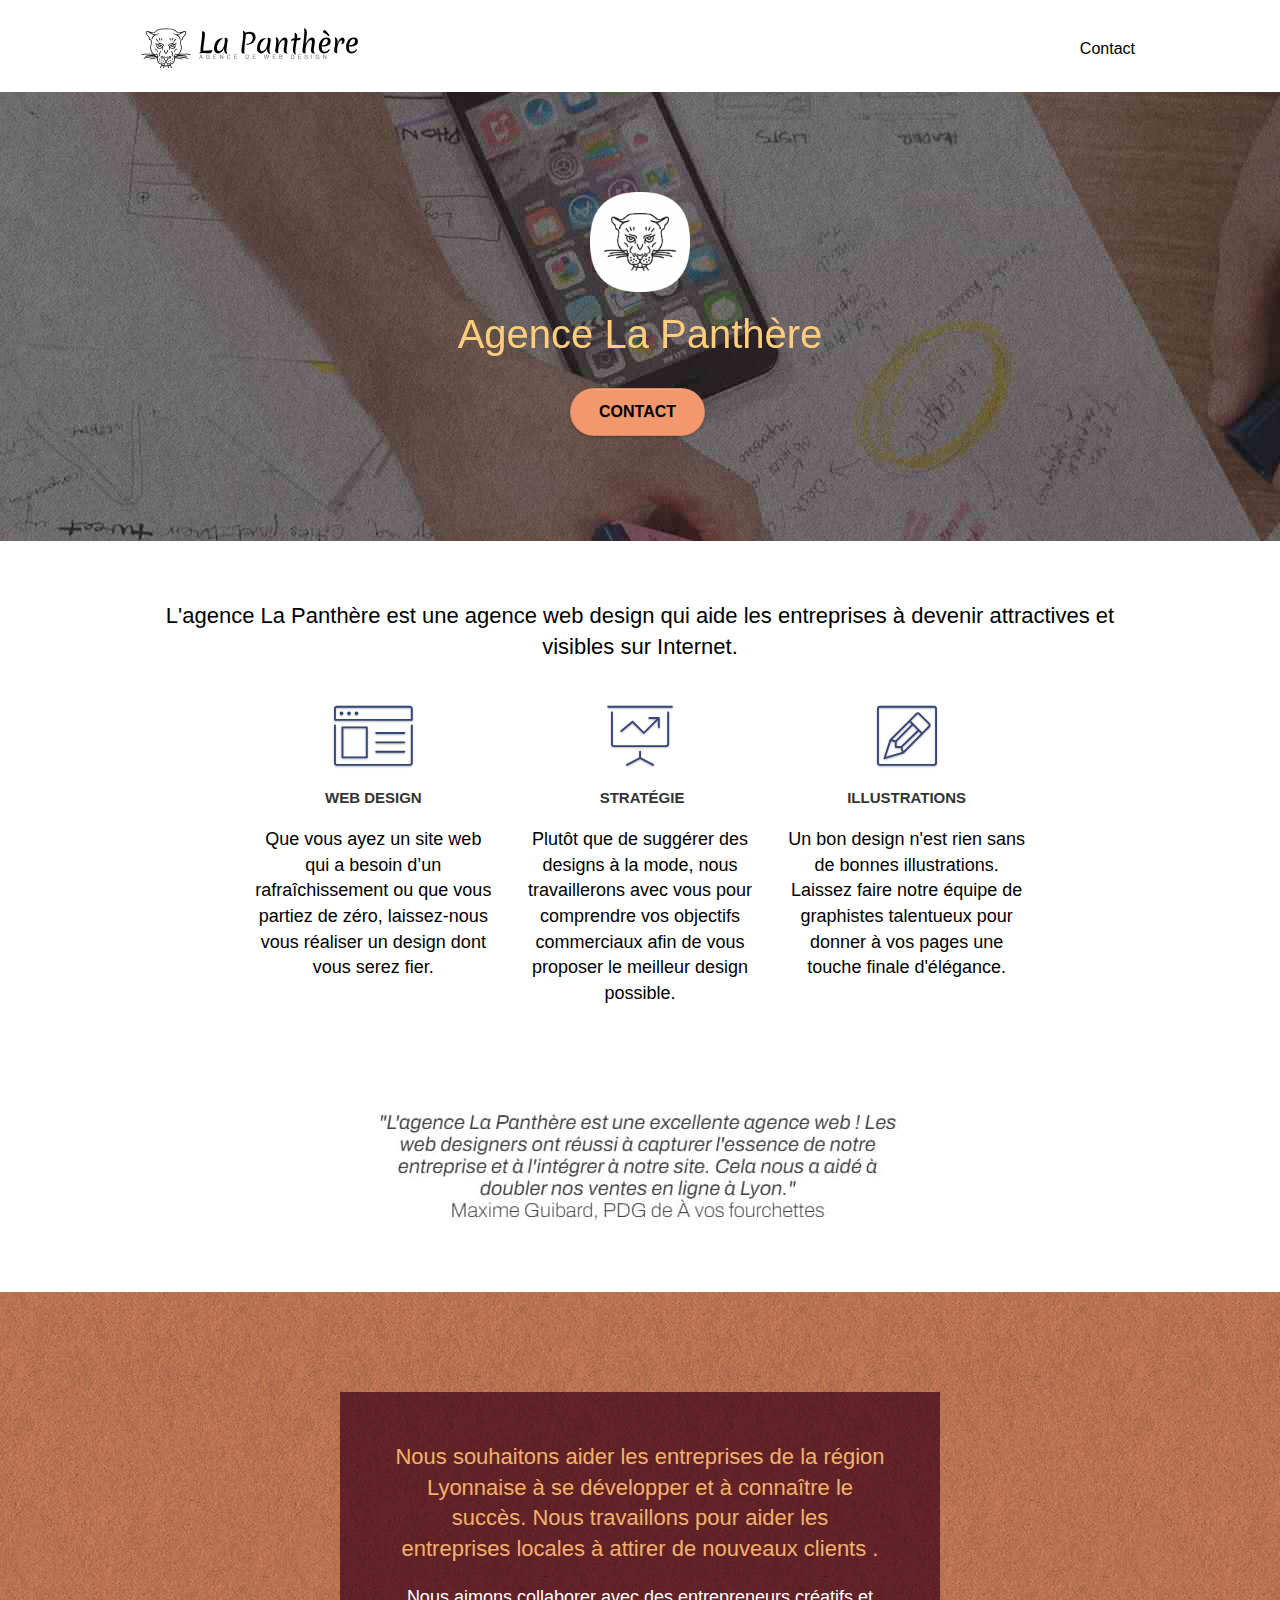
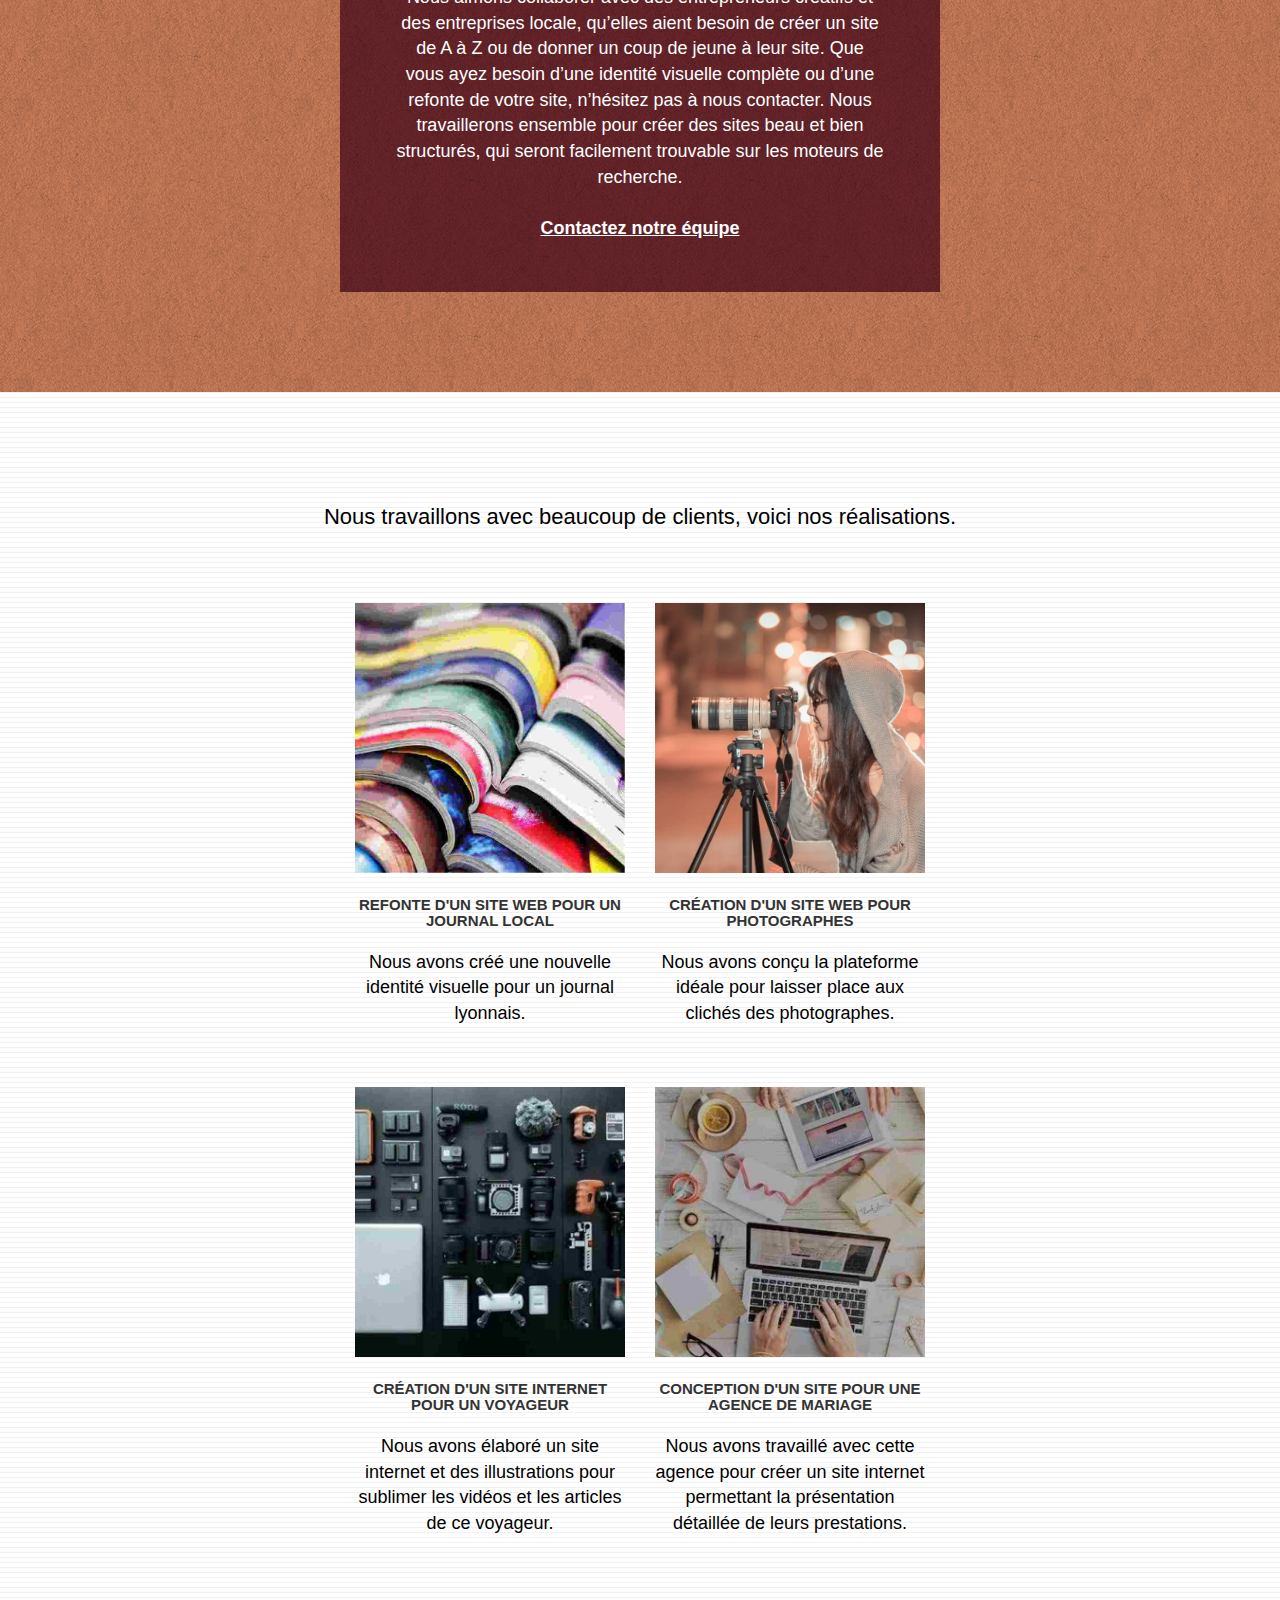
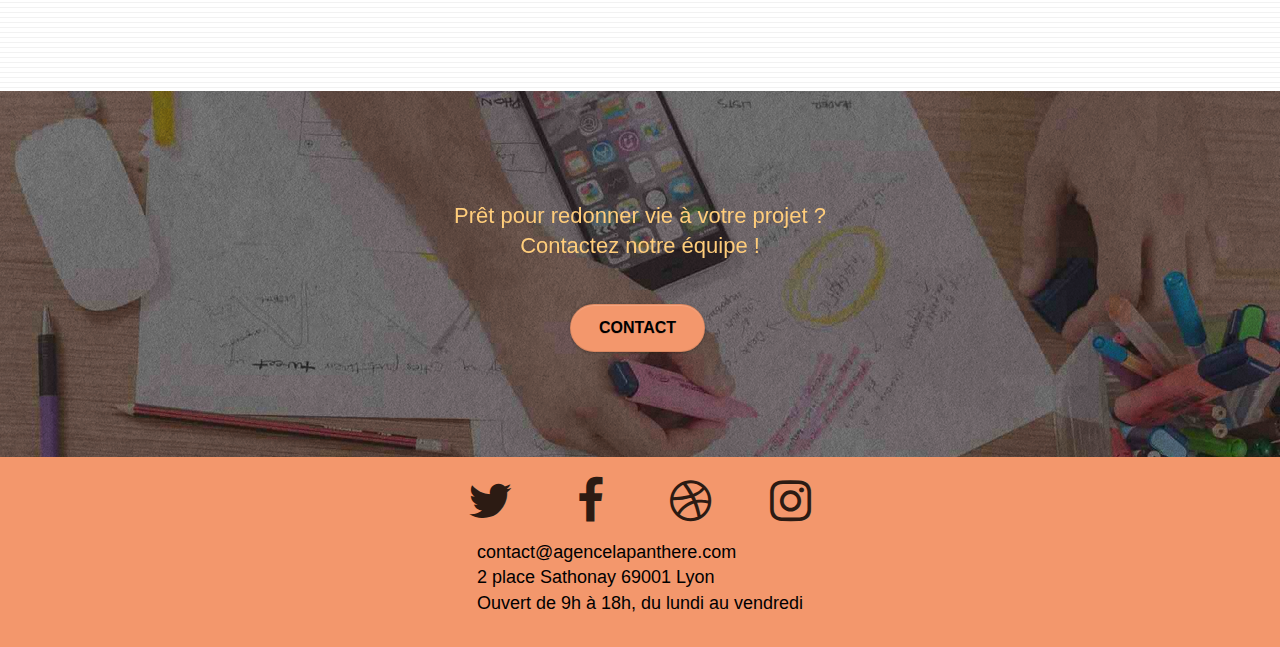
==== index.html @ e45bb253 "suite" ====
<!doctype html>
<html lang="fr">
<head>
    <meta charset="utf-8">
    <meta name="keywords" content="seo, google, site web, site internet, agence design lyon, agence design">
    <meta name="description" content="Inspirez votre site web avec un design exceptionnel et impactant. Sublimez votre site web avec des professionnels passionnés de webdesign, tel est notre ambition.">
    <meta name="viewport" content="width=device-width, initial-scale=1.0, viewport-fit=cover">
	<meta name="robots" content="INDEX, FOLLOW">
	<link rel="canonical" href="https://openfernand.github.io/AStarting-website_ameliore/" />
    <link rel="shortcut icon" type="image/png" href="favicon.jpg">
	<link rel="stylesheet" type="text/css" href="./css/bootstrap.min.css">
	<link rel="stylesheet" type="text/css" href="style.min.css">
	<link rel="stylesheet" type="text/css" href="./css/font-awesome.min.css">
	<link rel="stylesheet" type="text/css" href="./css/et-line.min.css">
	<script defer src="./js/jquery-2.1.0.min.js"></script>
	<script defer src="./js/bootstrap.min.js"></script>
	<script defer src="./js/blocs.min.js"></script>
	<script defer src="./js/jquery.touchSwipe.min.js"></script>
	<script defer src="./js/gmaps.min.js"></script>
    <title>Agence web design La Panthère</title>

<!-- Analytics -->
<!-- Google tag (gtag.js) -->
<!-- 
<script async src="https://www.googletagmanager.com/gtag/js?id=G-1KNB3CPVBM"></script>
<script>
  window.dataLayer = window.dataLayer || [];
  function gtag(){dataLayer.push(arguments);}
  gtag('js', new Date());

  gtag('config', 'G-1KNB3CPVBM');
</script>
-->
<!-- Analytics END -->
    
</head>
<body>
<!-- Principal conteneur -->
<div class="page-container">
    
<!-- bloc-0 -->
<div class="bloc bgc-white l-bloc " id="bloc-0">
	<div class="container bloc-sm">
		<nav class="navbar row">
			<div class="navbar-header">
				<!--
				<div class="keywords" style="color:#cccccc;font-size:1px;">Agence web à paris, stratégie web, web design, illustrations, design de site web, site web, web, internet, site internet, site
				</div>
				-->
				<a class="navbar-brand" href="index.html">
					<img src="img/agence-la-panthere-monochrome.svg" alt="paris web design logo agence web meilleure agence" width="217" height="40">
				</a>
				<!--
				<div class="keywords" style="color:#cccccc;font-size:1px;">Agence web à paris, stratégie web, web design, illustrations, design de site web, site web, web, internet, site internet, site					
				</div>
				-->
				<button id="nav-toggle" type="button" class="ui-navbar-toggle navbar-toggle" data-toggle="collapse" data-target=".navbar-1">
					<span class="sr-only">Toggle navigation</span><span class="icon-bar"></span><span class="icon-bar"></span><span class="icon-bar"></span>
				</button>
			</div>
			<div class="collapse navbar-collapse navbar-1 special-dropdown-nav">
				<ul class="site-navigation nav navbar-nav">
					<!--
					<li>
						<a href="index.html">Accueil</a>
					</li> 
					-->
					<li>
						<a href="contact.html">Contact</a>
					</li>
				</ul>
			</div>
		</nav>
	</div>
</div>
<!-- bloc-0 END -->

<!-- bloc-1-presentation -->
<div class="bloc bgc-dark-slate-blue bg-banniere d-bloc bg-t-edge bloc-bg-texture texture-paper b-parallax" id="bloc-1-hero">
	<div class="container bloc-lg">
		<div class="row tight-width-whitespace">
			<div class="col-sm-12">
				<img src="img/logo-panthere.png" class="center-block image-resize-mode" width="100" height="100" alt="Agence La Panthère, agence web paris, création logo paris">
		
				<h1 class="text-center hero-bloc-text tc-white ">
					Agence La Panthère
				</h1>
		
				<div class="text-center">
					<a href="contact.html" class="btn btn-lg btn-clean btn-rd cta-hero btn-atomic-tangerine" id="cta-hero">Contact</a>
				</div>
			</div>
		</div>
	</div>
</div>
<!-- bloc-1-presentation END -->

<!-- bloc-2-services -->
<div class="bloc bgc-white l-bloc" id="bloc-2-services">
	<div class="container bloc-md">
		<div class="row">
			<!-- améliorer le referencement -->
			<div class="col-sm-12 text-center">
				<!--
				<img alt="agence web, agence web paris, web design paris, stratégie web" src="img/title.png">
				-->
			<h2 class="mg-md text-center"> L'agence La Panthère est une agence web design qui aide les entreprises à devenir attractives et visibles sur Internet.					
			</h2>
			</div>
		</div>
		<div class="row voffset-lg med-width-whitespace">
			<div class="col-sm-4">
				<div class="text-center">
					<span class="et-icon-browser sm-shadow icon-dark-slate-blue icons icon-lg"></span>
				</div>
				<h3 class="mg-md text-center">
					Web design
				</h3>
				<p class="text-center ">
					Que vous ayez un site web qui a besoin d&rsquo;un rafraîchissement ou que vous partiez de zéro, laissez-nous vous réaliser un design dont vous serez fier.
				</p>
			</div>
			<div class="col-sm-4">
				<div class="text-center">
					<span class="et-icon-presentation sm-shadow icon-dark-slate-blue icons icon-lg"></span>
				</div>
				<h3 class="mg-md text-center">
					&nbsp;Stratégie
				</h3>
				<p class="text-center ">
					Plutôt que de suggérer des designs à la mode, nous travaillerons avec vous pour comprendre vos objectifs commerciaux afin de vous proposer le meilleur design possible.<br>
				</p>
			</div>
			<div class="col-sm-4">
				<div class="text-center">
					<span class="et-icon-edit sm-shadow icon-dark-slate-blue icons icon-lg"></span>
				</div>
				<h3 class="mg-md text-center">
					Illustrations
				</h3>
				<p class="text-center ">
					Un bon design n'est rien sans de bonnes illustrations. Laissez faire notre équipe de graphistes talentueux pour donner à vos pages une touche finale d'élégance.
				</p>
			</div>
		</div>
		<div class="row voffset-lg voffset">
			<div class="col-xs-12 col-md-8 col-md-offset-2 text-center">
				<img width="567" height="145" src="img/citation.jpg" alt="agence web, agence web paris, web design paris, stratégie web">
			</div>
		</div>
	</div>
</div>
<!-- bloc-2-services END -->

<!-- bloc-3-what-i-do -->
<div class="bloc tc-white bgc-atomic-tangerine bg-presentation d-bloc bloc-bg-texture texture-paper b-parallax" id="bloc-3-what-i-do">
	<div class="container bloc-lg">
		<div class="row tight-width-whitespace black-background">
			<div class="col-sm-12">
				<h2 class="mg-md text-center tc-white">
					Nous souhaitons aider les entreprises de la région Lyonnaise à se développer et à connaître le succès. Nous travaillons pour aider les entreprises locales à attirer de nouveaux clients .<br>
				</h2>
				<p class="text-center white">
					Nous aimons collaborer avec des entrepreneurs créatifs et des entreprises locale, qu’elles aient besoin de créer un site de A à Z ou de donner un coup de jeune à leur site. Que vous ayez besoin d’une identité visuelle complète ou d’une refonte de votre site, n’hésitez pas à nous contacter. Nous travaillerons ensemble pour créer des sites beau et bien structurés, qui seront facilement trouvable sur les moteurs de recherche. <br><br><a class="ltc-white bold-link" href="contact.html">Contactez notre équipe</a><br>
				</p>
			</div>
		</div>
	</div>
</div>
<!-- bloc-3-what-i-do END -->

<!-- bloc-4-portfolio -->
<div class="bloc bgc-white bg-lines-h2-bg bg-repeat l-bloc" id="bloc-4-portfolio">
	<div class="container bloc-lg">
		<div class="row">
			<div class="col-sm-12 text-center">
				<!--
				<img alt="agence web, agence web paris, web design paris, stratégie web" src="img/title2.png">
				-->			
				<h2 class="mg-md text-center">Nous travaillons avec beaucoup de clients, voici nos réalisations.					
				</h2>			
			</div>
		</div>
		<div class="row tight-width-whitespace portfolio-row">
			<div class="col-sm-6">
				<a href="#" data-lightbox="img/journal_local.jpg" data-gallery-id="gallery-1" data-caption="Refonte d'un site web pour un journal local" data-frame="snapshot-lb">
					<img src="img/journal_local.jpg" width="1003" height="1003" alt="paris web design logo agence web meilleure agence et refonte site web journal" class="img-responsive portfolio-thumb">
				</a>
				<h3 class="mg-md text-center">
					Refonte d'un site web pour un journal local
				</h3>
				<p class="text-center">
					Nous avons créé une nouvelle identité visuelle pour un journal lyonnais.
				</p>
			</div>
			<div class="col-sm-6">
				<a href="#" data-lightbox="img/photographe.jpg" data-gallery-id="gallery-1" data-caption="Création d'un site web pour photographes" data-frame="snapshot-lb">
					<img src="img/photographe.jpg" width="1003" height="1003" class="img-responsive portfolio-thumb" alt="paris web design logo agence web meilleure agence, Création d'un site web pour photographes">
				</a>
				<h3 class="mg-md text-center">
					Création d'un site web pour photographes
				</h3>
				<p class="text-center">
					Nous avons conçu la plateforme idéale pour laisser place aux clichés des photographes.
				</p>
			</div>
		</div>
		<div class="row tight-width-whitespace portfolio-row">
			<div class="col-sm-6">
				<a href="#" data-lightbox="img/voyageur.jpg" data-gallery-id="gallery-1" data-caption="Création d'un site internet pour un voyageur" data-frame="snapshot-lb">
					<img src="img/voyageur.jpg"  width="570" height="570" class="img-responsive portfolio-thumb" alt="paris web design logo agence web meilleure agence, Création d'un site web pour voyageur">
				</a>
				<h3 class="mg-md text-center">
					Création d'un site internet pour un voyageur
				</h3>
				<p class="text-center">
					Nous avons élaboré un site internet et des illustrations pour sublimer les vidéos et les articles de ce voyageur.
				</p>
			</div>
			<div class="col-sm-6">
				<a href="#" data-lightbox="img/agence_mariage.jpg" data-gallery-id="gallery-1" data-caption="Conception d'un site pour une agence de mariage" data-frame="snapshot-lb">
					<img src="img/agence_mariage.jpg" width="570" height="570" class="img-responsive portfolio-thumb" alt="paris web design logo agence web meilleure agence, Création d'un site web pour agence de mariage">
				</a>
				<h3 class="mg-md text-center">
					Conception d'un site pour une agence de mariage
				</h3>
				<p class="text-center">
					Nous avons travaillé avec cette agence pour créer un site internet permettant la présentation détaillée de leurs prestations.
				</p>
			</div>
		</div>
	</div>
</div>
<!-- bloc-4-portfolio END -->

<!-- bloc-5-cta -->
<div class="bloc bgc-dark-slate-blue bg-banniere d-bloc bloc-bg-texture texture-paper" id="bloc-5-cta">
	<div class="container bloc-lg">
		<div class="row">
			<h2 class="mg-md text-center tc-white">
				Prêt pour redonner vie à votre projet ?<br>Contactez notre équipe !
			</h2>
			<div class="col-sm-12 text-center">
				<a href="contact.html" class="btn btn-atomic-tangerine btn-clean btn-rd btn-lg cta-hero">Contact</a>
			</div>
		</div>
	</div>
</div>
<!-- bloc-5-cta END -->

<!-- ScrollToTop Button -->
<!-- <a class="bloc-button btn btn-d scrollToTop" onclick="scrollToTarget('1')"><span class="fa fa-chevron-up"></span></a>-->	
<!-- ScrollToTop Button END-->

<!-- Footer - bloc-8 -->
<div class="bloc bgc-atomic-tangerine d-bloc" id="bloc-8">
	<div class="container bloc-sm">
		<div class="row">
			<div class="col-sm-12">
				<!--
				<p class="text-center white">
					Agence La Panthère - Agence web basée à Lyon.<br>
				</p>
				-->
				<div class="row row-no-gutters social">
					<div class="col-sm-3">
						<div class="text-center">
							<a target="_blank" class="social" href="http://www.twitter.com/" aria-label="twitter"><span class="fa fa-twitter icon-md"></span></a>
						</div>
					</div>
					<div class="col-sm-3">
						<div class="text-center">
							<a target="_blank" class="social" href="http://www.facebook.com/" aria-label="facebook"><span class="fa fa-facebook icon-md"></span></a>
						</div>
					</div>
					<div class="col-sm-3">
						<div class="text-center">
							<a target="_blank" class="social" href="http://www.dribble.com/" aria-label="dribble"><span class="fa fa-dribbble icon-md"></span></a>
						</div>
					</div>
					<div class="col-sm-3">
						<div class="text-center">
							<a target="_blank" class="social" href="http://www.instagram.com/" aria-label="instagram"><span class="fa fa-instagram icon-md"></span></a>
						</div>
					</div>
					<!--
					<div style="color:#F3976C;">Agence web à paris, stratégie web, web design, illustrations, design de site web, site web, web, internet, site internet, site
					</div>
					-->
				</div> 
				<div class="col-sm-13"> <!-- Ajouter l' Adresse dans le Footer-->
					<p>
						contact@agencelapanthere.com<br>2 place Sathonay 69001 Lyon<br>Ouvert de 9h à 18h, du lundi au vendredi<br>
					</p>
				</div>
				<!-- suppression des liens externes -->
				<!-- 
				<div class="row">
					<div class="col-sm-4">
						Meilleurs sites
						<ul>
							<li><a href="https://www.lafabriquedunet.fr/blog/meilleures-agences-web-france/">10 meilleures agences webdesign</a></li>
							<li><a href="https://www.presse-citron.net/hebergeur/faq/outils-seo/">10 meilleurs outils SEO</a></li>
						</ul>		
					</div>
					<div class="col-sm-4">
						Annuaires
						<ul>
							<li><a href="https://digitiz.fr/annuaire/">Annuaire agences webmarketing</a></li>
							<li><a href="https://gloria-project.eu/meilleurs-annuaires-seo/">Annuaires SEO </a></li>
						</ul>
					</div>
					<div class="col-sm-4">
						Referencement
						<ul>
							<li><a href="https://www.maliboo-referencement.fr">Booster votre référencement</a></li>
							<li><a href="https://www.rocketlinks.com/fr/">Les Backlink</a></li>
						</ul>
					</div>
				</div>
				-->
			</div>
		</div>
	</div>
</div>
<!-- Footer - bloc-8 END -->

</div>
<!-- Principal conteneur END -->
    
</body>
</html>
---- style.min.css ----
body{margin:0;padding:0;background:#FFF;overflow-x:hidden;-webkit-font-smoothing:antialiased;-moz-osx-font-smoothing:grayscale}a,button{transition:all .3s ease-in-out;outline:none!important}a:hover{text-decoration:none;cursor:pointer}#page-loading-blocs-notifaction{position:fixed;top:0;bottom:0;width:100%;z-index:100000;background:#FFF url(img/pageload-spinner.gif) no-repeat center center}.bloc{width:100%;clear:both;background:50% 50% no-repeat;padding:0 50px;-webkit-background-size:cover;-moz-background-size:cover;-o-background-size:cover;background-size:cover;position:relative}.bloc .container{padding-left:0;padding-right:0}.bloc-lg{padding:100px 50px}.bloc-md{padding:50px}.bloc-sm{padding:20px 50px}.bg-center,.bg-l-edge,.bg-r-edge,.bg-t-edge,.bg-b-edge,.bg-tl-edge,.bg-bl-edge,.bg-tr-edge,.bg-br-edge,.bg-repeat{-webkit-background-size:auto!important;-moz-background-size:auto!important;-o-background-size:auto!important;background-size:auto!important}.bg-repeat{background:repeat}.bg-t-edge{background:top no-repeat}.bloc-bg-texture::before{content:"";background-size:2px 2px;position:absolute;top:0;bottom:0;left:0;right:0}.texture-paper::before{background:url(img/texture-paper.webp);background-size:280px 280px}.b-parallax{background-attachment:fixed}.d-bloc{color:#000;font-weight:700}.d-bloc button:hover{color:rgba(255,255,255,.9)}.d-bloc .icon-round,.d-bloc .icon-square,.d-bloc .icon-rounded,.d-bloc .icon-semi-rounded-a,.d-bloc .icon-semi-rounded-b{border-color:rgba(255,255,255,.9)}.d-bloc .divider-h span{border-color:rgba(255,255,255,.2)}.d-bloc .a-btn,.d-bloc .navbar a,.d-bloc .navbar-brand,.d-bloc a .icon-sm,.d-bloc a .icon-md,.d-bloc a .icon-lg,.d-bloc a .icon-xl,.d-bloc h1 a,.d-bloc h2 a,.d-bloc h3 a,.d-bloc h4 a,.d-bloc h5 a,.d-bloc h6 a,.d-bloc p a{color:rgba(44,27,19)}.d-bloc .a-btn:hover,.d-bloc .navbar a:hover,.d-bloc .navbar-brand:hover,.d-bloc a:hover .icon-sm,.d-bloc a:hover .icon-md,.d-bloc a:hover .icon-lg,.d-bloc a:hover .icon-xl,.d-bloc h1 a:hover,.d-bloc h2 a:hover,.d-bloc h3 a:hover,.d-bloc h4 a:hover,.d-bloc h5 a:hover,.d-bloc h6 a:hover,.d-bloc p a:hover{color:rgba(255,255,255,1)}.d-bloc .navbar-toggle .icon-bar{background:rgba(255,255,255,1)}.d-bloc .btn-wire,.d-bloc .btn-wire:hover{color:rgba(255,255,255,1);border-color:rgba(255,255,255,1)}.d-bloc .panel{color:rgba(0,0,0,.5)}.d-bloc .panel button:hover{color:rgba(0,0,0,.7)}.d-bloc .panel icon{border-color:rgba(0,0,0,.7)}.d-bloc .panel .divider-h span{border-color:rgba(0,0,0,.1)}.d-bloc .panel .a-btn{color:rgba(0,0,0,.6)}.d-bloc .panel .a-btn:hover{color:rgba(0,0,0,1)}.d-bloc .panel .btn-wire,.d-bloc .panel .btn-wire:hover{color:rgba(0,0,0,.7);border-color:rgba(0,0,0,.3)}.d-bloc .panel,.l-bloc{color:rgba(0,0,0,.5)}.d-bloc .panel button:hover,.l-bloc button:hover{color:rgba(0,0,0,.7)}.l-bloc .icon-round,.l-bloc .icon-square,.l-bloc .icon-rounded,.l-bloc .icon-semi-rounded-a,.l-bloc .icon-semi-rounded-b{border-color:rgba(0,0,0,.7)}.d-bloc .panel .divider-h span,.l-bloc .divider-h span{border-color:rgba(0,0,0,.1)}.d-bloc .panel .a-btn,.l-bloc .a-btn,.l-bloc .navbar a,.l-bloc .navbar-brand,.l-bloc a .icon-sm,.l-bloc a .icon-md,.l-bloc a .icon-lg,.l-bloc a .icon-xl,.l-bloc h1 a,.l-bloc h2 a,.l-bloc h3 a,.l-bloc h4 a,.l-bloc h5 a,.l-bloc h6 a,.l-bloc p a{color:rgba(0,0,0,.6)}.d-bloc .panel .a-btn:hover,.l-bloc .a-btn:hover,.l-bloc .navbar a:hover,.l-bloc .navbar-brand:hover,.l-bloc a:hover .icon-sm,.l-bloc a:hover .icon-md,.l-bloc a:hover .icon-lg,.l-bloc a:hover .icon-xl,.l-bloc h1 a:hover,.l-bloc h2 a:hover,.l-bloc h3 a:hover,.l-bloc h4 a:hover,.l-bloc h5 a:hover,.l-bloc h6 a:hover,.l-bloc p a:hover{color:rgba(0,0,0,1)}.l-bloc .navbar-toggle .icon-bar{color:rgba(0,0,0,.6)}.d-bloc .panel .btn-wire,.d-bloc .panel .btn-wire:hover,.l-bloc .btn-wire,.l-bloc .btn-wire:hover{color:rgba(0,0,0,.7);border-color:rgba(0,0,0,.3)}.voffset{margin-top:30px}.voffset-lg{margin-top:80px}.row-no-gutters{margin-right:0;margin-left:0}.row.row-no-gutters>[class^="col-"],.row.row-no-gutters>[class*=" col-"]{padding-right:0;padding-left:0}#bloc-1-hero h1{font-size:40px;color:#FFF;filter:brightness(115%)!important}.navbar{margin-bottom:0;z-index:1}.navbar-brand{height:auto;padding:3px 15px;font-size:25px;font-weight:400;font-weight:600;line-height:44px}.navbar-brand img{max-height:200px;margin:0 5px 0 0;display:inline}.navbar-brand img[src$=svg]{min-width:100px}.nav-center .navbar-brand img{margin:0}.navbar .nav{padding-top:2px;margin-right:-16px;float:right;z-index:1}.nav>li{float:left;margin-top:4px;font-size:16px}.navbar-nav .open .dropdown-menu>li>a{text-align:inherit}.nav>li a:hover,.nav>li a:focus{background:transparent}.navbar-toggle{margin:10px 10px 0 0;border:0}.navbar-toggle:hover{background:transparent!important}.navbar-toggle .icon-bar{background-color:rgba(0,0,0,.5);width:26px}.nav-invert .navbar .nav{float:left}.nav-invert .navbar-header,.nav-invert .navbar-brand{float:right;position:relative;z-index:2}.col-sm-13 p{display:flex!important;justify-content:center;margin-top:15px}@media (min-width:768px){.site-navigation{position:absolute;top:50%;right:20px;transform:translate(0,-50%);-webkit-transform:translateY(-50%)}.nav>li .dropdown-menu a,.nav>li .dropdown-menu a:hover{color:#484848}.nav-invert .site-navigation{left:0;right:0}.nav-center{text-align:center}.nav-center .navbar-header{width:100%}.nav-center .navbar-header,.nav-center .navbar-brand,.nav-center .nav>li{float:none;display:inline-block}.nav-center .site-navigation{position:relative;width:100%;right:0;margin-right:0;margin-top:20px}.nav-center.mini-nav .navbar-toggle{float:none;margin:10px auto 0}}.nav>li>.dropdown a{background:none!important;display:block;padding:14px 15px}nav .caret{margin:0 5px}.dropdown-menu .dropdown-menu{top:-8px;left:100%}.dropdown-menu .dropmenu-flow-right{top:100%;left:0;margin-left:-1px;border-top-left-radius:0;border-top-right-radius:0}.dropdown-menu .dropdown span{border:4px solid #000;border-top-color:transparent;border-right-color:transparent;border-bottom-color:transparent;margin:6px -5px 0 0!important;float:right}.mg-md{margin-top:10px;margin-bottom:20px}.mg-lg{margin-top:10px;margin-bottom:40px}.btn{margin:0 5px 5px 0}.btn.pull-right{margin:0 0 5px 5px}.btn-d,.btn-d:hover,.btn-d:focus{color:#FFF;background:rgba(0,0,0,.3)}button{outline:none!important}.btn-rd{border-radius:40px}.btn-clean{border:1px solid rgba(0,0,0,.08);border-bottom-color:rgba(0,0,0,.1);text-shadow:0 1px 0 rgba(0,0,1,.1);box-shadow:0 1px 3px rgba(0,0,1,.25),inset 0 1px 0 0 rgba(255,255,255,.15)}.icon-md{font-size:48px!important}.icon-lg{font-size:60px!important}.sm-shadow{text-shadow:0 1px 2px rgba(0,0,0,.3)}.panel-sq,.panel-sq .panel-heading,.panel-sq .panel-footer{border-radius:0}.panel-rd{border-radius:30px}.panel-rd .panel-heading{border-radius:29px 29px 0 0}.panel-rd .panel-footer{border-radius:0 0 29px 29px}.form-control{border-color:rgba(0,0,0,.1);box-shadow:none}.scrollToTop{width:40px;height:40px;position:fixed;bottom:20px;right:20px;opacity:0;z-index:500;transition:all .3s ease-in-out}.scrollToTop span{margin-top:6px}.showScrollTop{font-size:14px;opacity:1}a[data-lightbox]{position:relative;display:block;text-align:center}a[data-lightbox]:hover::before{content:"+";font-family:"HelveticaNeue-Light","Helvetica Neue Light","Helvetica Neue",Helvetica,Arial;font-size:32px;width:50px;height:50px;margin-left:-25px;border-radius:50%;background:rgba(0,0,0,.6);color:#FFF;font-weight:100;z-index:1;position:absolute;top:50%;transform:translateY(-50%);-webkit-transform:translateY(-50%)}a[data-lightbox]:hover img{opacity:.6;-webkit-animation-fill-mode:none;animation-fill-mode:none}#lightbox-modal{display:flex;align-items:center}#lightbox-modal .modal-dialog{width:90%;max-width:900px;margin:0 auto 0}#lightbox-modal .modal-dialog img{max-height:90vh;margin:0 auto}.lightbox-caption{padding:20px;color:#FFF;background:rgba(0,0,0,.5);position:absolute;left:15px;right:15px;bottom:5px}.close-lightbox{color:#FFF;font-size:30px;position:absolute;top:20px;right:20px;z-index:20;background:rgba(0,0,0,.5);border:none;line-height:30px;padding:0 9px 5px;opacity:.3}.close-lightbox:hover,.next-lightbox:hover,.prev-lightbox:hover{opacity:1;color:#FFF}.next-lightbox,.prev-lightbox{font-size:20px;color:rgba(255,255,255,.9);background:rgba(0,0,0,.5);transition:all .2s ease-in-out;position:absolute;top:45%;z-index:1;opacity:.4}.next-lightbox{padding:6px 8px 1px 13px;right:25px}.prev-lightbox{padding:6px 13px 1px 10px;left:25px}.snapshot-lb .modal-body{padding-bottom:45px}.snapshot-lb .lightbox-caption{padding:0;color:rgba(0,0,0,.5);background:none}h1,h2,h3,h4,h5,h6,p,label,.btn,a{font-family:"helvetica";font-weight:400;color:black!important}.container{max-width:1000px}.hero-bloc-text{font-size:38px}#bloc-6 h1{filter:brightness(1.2)!important}#bloc-6 p{filter:brightness(1.2)!important}.hero-bloc-text-sub{font-size:36px}.statement-bloc-text{line-height:26px;font-style:italic;font-size:20px;text-align:center;font-weight:lighter;max-width:520px;margin:auto auto auto auto}p{font-size:18px}.tight-width-whitespace{max-width:600px;margin:auto auto auto auto}.h1{font-size:20px;font-family:"Open Sans"}.cta-hero{margin-top:22px;color:#FFFFFF!important;text-transform:uppercase;padding:12px 28px 12px 28px;font-size:16px;font-weight:700}.social{max-width:400px;margin:auto auto auto auto}h2{font-size:22px;line-height:1.4em}h3{font-size:15px;text-transform:uppercase;font-weight:700;color:#333333!important}.med-width-whitespace{max-width:800px;margin:auto auto auto auto;box-shadow:0 0 0 #000}h1{color:#333333!important}h4{color:#333333!important}.icons{margin-bottom:14px;margin-top:24px}.white{color:#FFFFFF!important}.portfolio-thumb{margin-bottom:24px}.portfolio-row{margin-bottom:44px;margin-top:50px}.avatar{box-shadow:0 4px 9px rgba(0,0,0,.3)}.black-background{background-color:rgba(78,0,29,.7);padding:40px 40px 40px 40px}.bold-link{font-weight:900;text-decoration:underline!important}.bgc-white{background-color:#FFF}.bgc-dark-slate-blue{background-color:#364577}.bgc-atomic-tangerine{background-color:#F3976C}.tc-white{color:#f2b26b!important}.btn-atomic-tangerine{background:#F3976C;color:#000000!important}.btn-atomic-tangerine:hover{filter:brightness(1.3);color:#000000!important}.ltc-white{color:#FFFFFF!important}.ltc-white:hover{color:#cccccc!important}.ltc-atomic-tangerine{color:#F3976C!important}.ltc-atomic-tangerine:hover{color:#c27956!important}.icon-dark-slate-blue{color:#364577!important;border-color:#364577!important}.bg-dots-bg{background-image:url(img/dots-bg.png)}.bg-lines-h2-bg{background-image:url(img/lines-h2-bg.png)}.bg-banniere{background-image:url(img/agence-la-panthere.jpg)}.bg-presentation{background-image:url(img/image-de-presentation.jpg)}@media (max-width:1024px){.bloc{padding-left:20px;padding-right:20px}.bloc.full-width-bloc,.bloc-tile-2.full-width-bloc .container,.bloc-tile-3.full-width-bloc .container,.bloc-tile-4.full-width-bloc .container{padding-left:0;padding-right:0}}@media (max-width:992px) and (min-width:768px){.navbar .nav{max-width:80%}.nav-center.navbar .nav{max-width:100%}}@media only screen and (min-width:768px) and (max-width:1024px) and (orientation:landscape){.b-parallax{background-attachment:scroll}}@media only screen and (min-width:1024px) and (max-width:1366px) and (-webkit-min-device-pixel-ratio:1.5){.b-parallax{background-attachment:scroll}}@media (max-width:991px){.container{width:100%}.b-parallax{background-attachment:scroll}.page-container,#hero-bloc{overflow-x:hidden;position:relative}.bloc{padding-left:0;padding-right:0}.bloc-group,.bloc-group .bloc{display:block;width:100%}.bloc-fill-screen .fill-bloc-top-edge,.bloc-fill-screen .fill-bloc-bottom-edge{padding:0 20px;padding-left:0;padding-right:0}}@media (max-width:767px){.page-container{overflow-x:hidden;position:relative}h1,h2,h3,h4,h5,h6,p,#disqus_thread{padding-left:10px!important;padding-right:10px!important}.b-parallax{background-attachment:scroll}.navbar .nav{padding-top:0;border-top:1px solid rgba(0,0,0,.2);float:none!important}.navbar.row{margin-left:0;margin-right:0}.site-navigation{position:inherit;transform:none;-webkit-transform:none;-ms-transform:none}.nav>li{margin-top:0;border-bottom:1px solid rgba(0,0,0,.1);background:rgba(0,0,0,.05);text-align:left;padding-left:15px;width:100%}.nav>li:hover{background:rgba(0,0,0,.08)}.dropdown .dropdown a .caret{float:none;margin:5px 0 0 10px!important;border:4px solid #000;border-bottom-color:transparent;border-right-color:transparent;border-left-color:transparent}#hero-bloc .navbar .nav{background:rgba(0,0,0,.8)}#hero-bloc .navbar .nav a{color:rgba(255,255,255,.6)}.hero{padding:50px 0}.hero-nav{left:-1px;right:-1px}.navbar-collapse{padding:0;overflow-x:hidden;-webkit-box-shadow:none;box-shadow:none}.navbar-brand img{max-height:40px;width:auto}.nav-invert .navbar-header{float:none;width:100%}.nav-invert .navbar-toggle{float:left;margin-left:10px}.bloc{padding-left:0;padding-right:0}.bloc-xxl,.bloc-xl,.bloc-lg{padding:40px 0}.bloc-sm,.bloc-md{padding-left:0;padding-right:0}.bloc-tile-2 .container,.bloc-tile-3 .container,.bloc-tile-4 .container,.bloc-fill-screen .fill-bloc-top-edge,.bloc-fill-screen .fill-bloc-bottom-edge{padding-left:0;padding-right:0}.a-block{padding:0 10px}.btn-dwn{display:none}.voffset{margin-top:5px}.voffset-md{margin-top:20px}.voffset-lg{margin-top:30px}form{padding:5px}.close-lightbox{display:inline-block}.blocsapp-device-iphone5{background-size:216px 425px;padding-top:60px;width:216px;height:425px}.blocsapp-device-iphone5 img{width:180px;height:320px}p{font-size:14px}.col-xs-12 img{width:400px;height:102px}.social{display:flex;flex-direction:row;justify-content:space-between}}@media (max-width:400px){.bloc{padding-left:0;padding-right:0}}@media (max-width:767px){.bloc-mob-center-text{text-align:center}}#bloc-5-cta h2{filter:brightness(115%)!important}
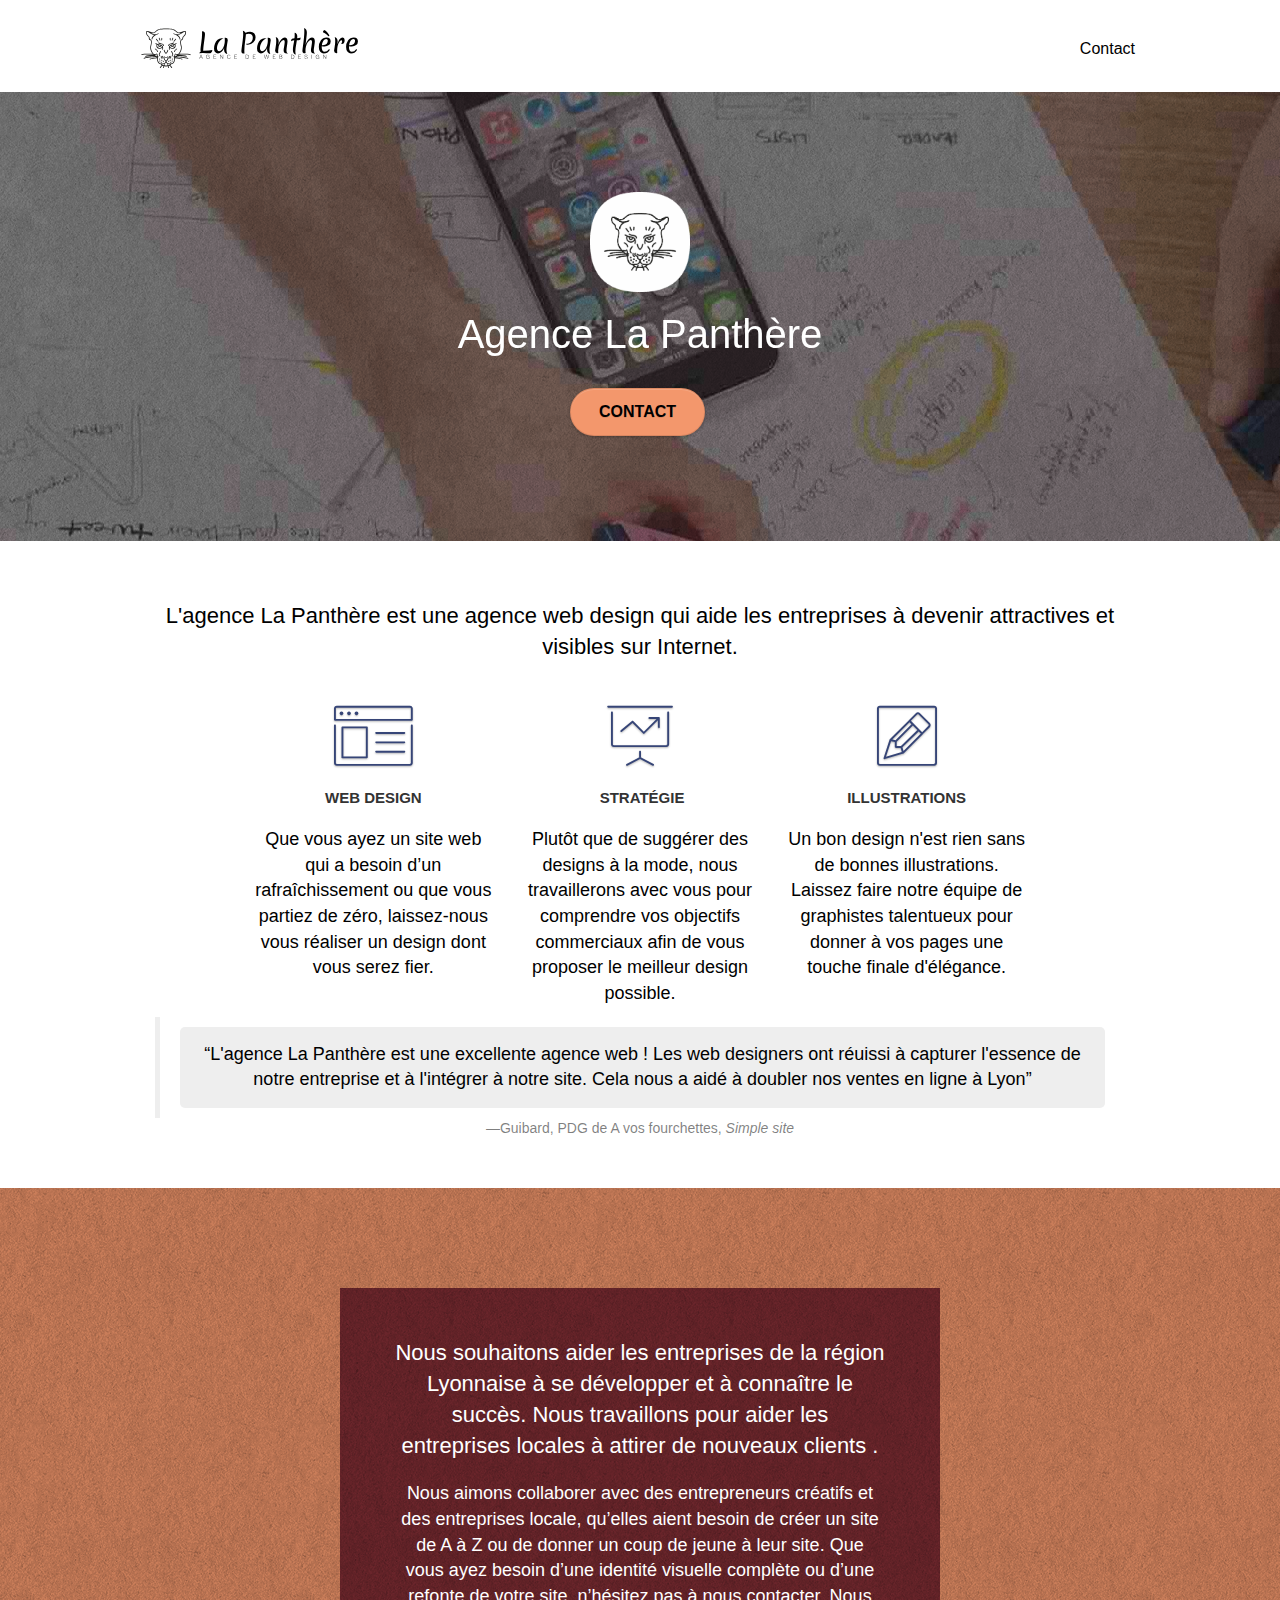
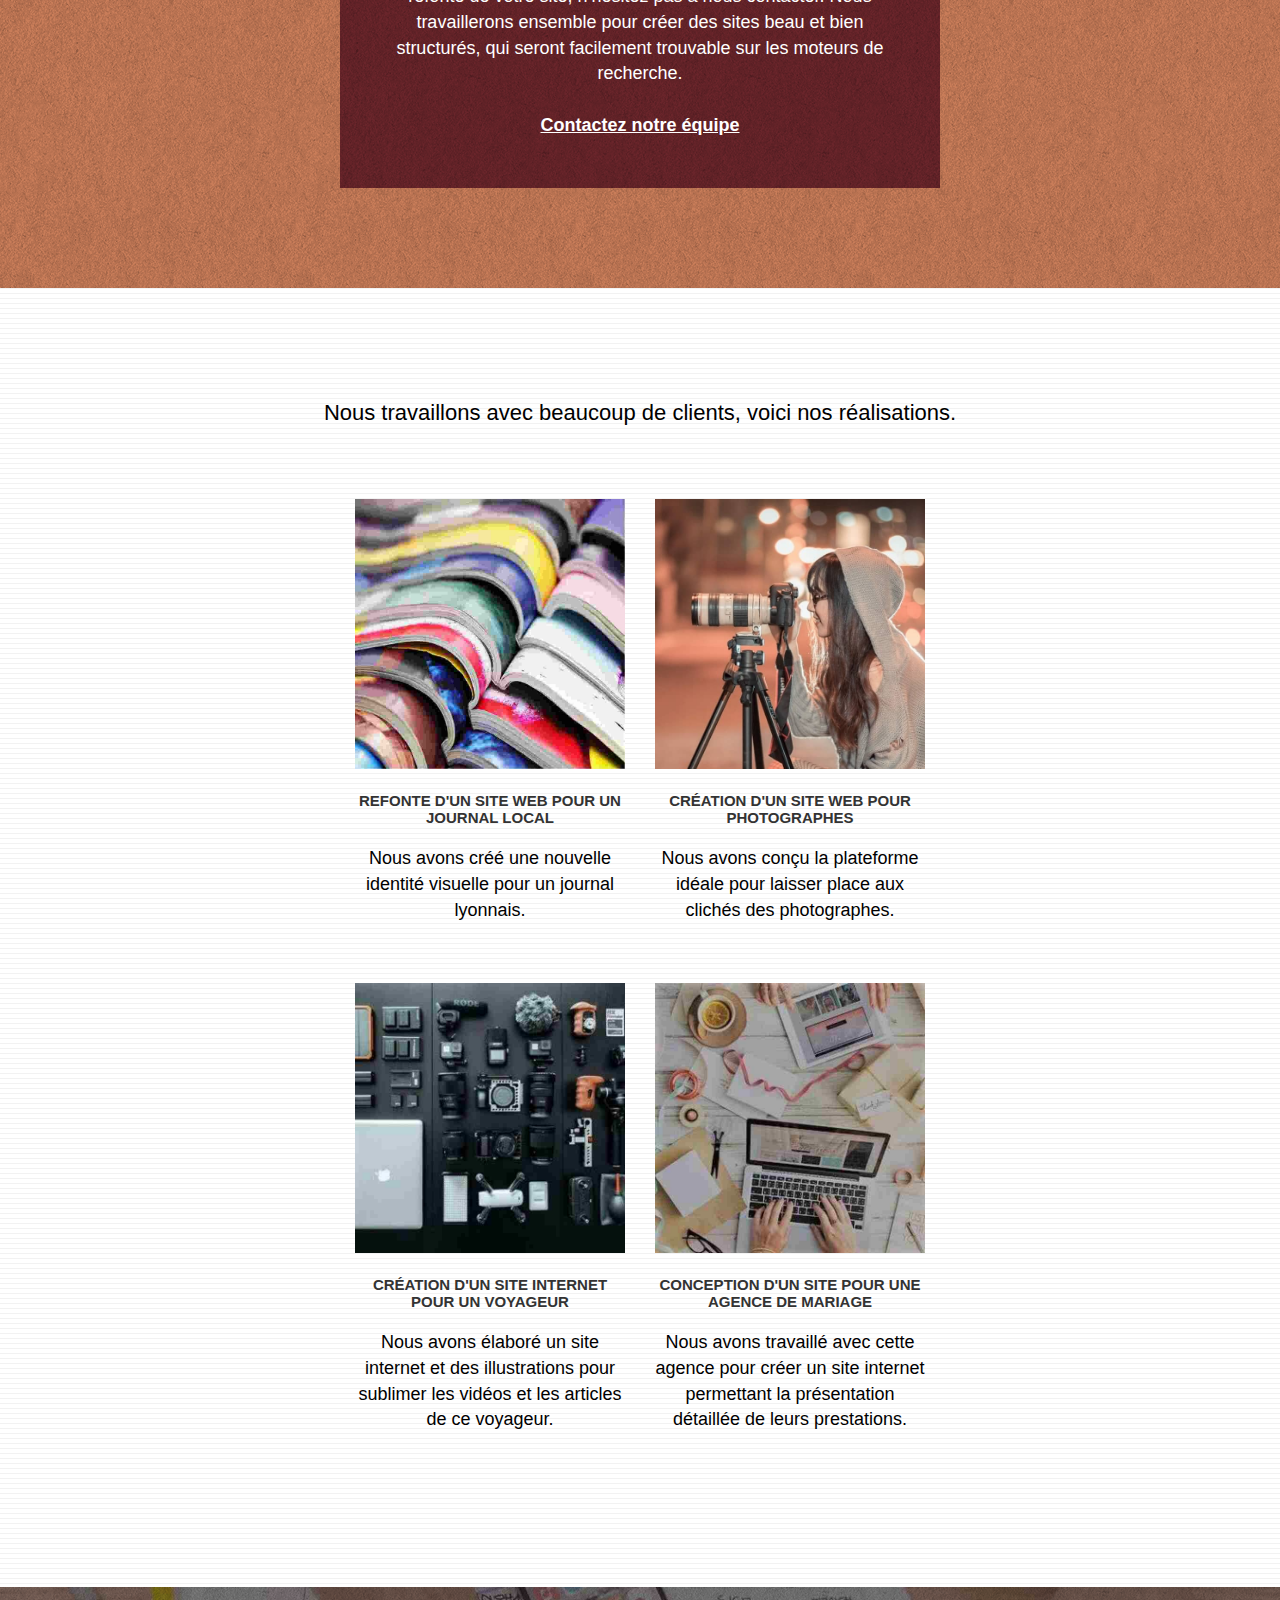
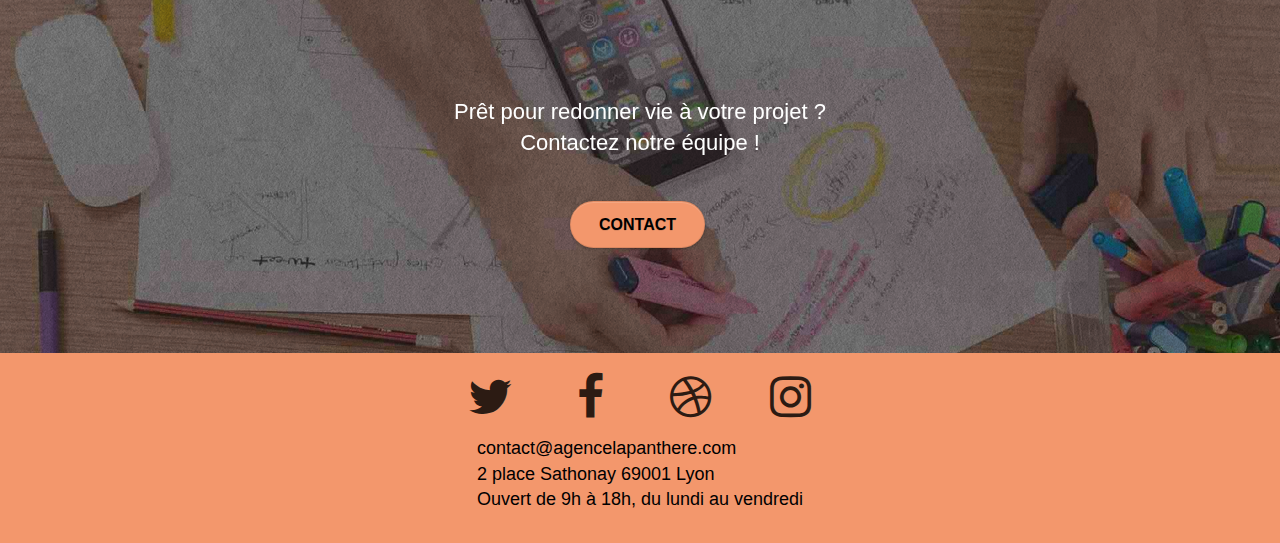
==== commit c4732ea5: "Citations, Couleurs, minifier Style CSS" ====
--- a/index.html
+++ b/index.html
@@ -6,7 +6,6 @@
     <meta name="description" content="Inspirez votre site web avec un design exceptionnel et impactant. Sublimez votre site web avec des professionnels passionnés de webdesign, tel est notre ambition.">
     <meta name="viewport" content="width=device-width, initial-scale=1.0, viewport-fit=cover">
 	<meta name="robots" content="INDEX, FOLLOW">
-	<link rel="canonical" href="https://openfernand.github.io/AStarting-website_ameliore/" />
     <link rel="shortcut icon" type="image/png" href="favicon.jpg">
 	<link rel="stylesheet" type="text/css" href="./css/bootstrap.min.css">
 	<link rel="stylesheet" type="text/css" href="style.min.css">
@@ -143,10 +142,22 @@
 				</p>
 			</div>
 		</div>
+		<div class="col-sm-12 text-center">
+		<!--
 		<div class="row voffset-lg voffset">
 			<div class="col-xs-12 col-md-8 col-md-offset-2 text-center">
 				<img width="567" height="145" src="img/citation.jpg" alt="agence web, agence web paris, web design paris, stratégie web">
 			</div>
+			-->
+			<!-- Citation -->
+			<figure>
+				<blockquote cite="https://www.huxley.net/bnw/four.html">
+					<p>L'agence La Panthère est une excellente agence web ! 
+						Les web designers ont réuissi à capturer l'essence de notre entreprise 
+						et à l'intégrer à notre site. Cela nous a aidé à doubler nos ventes en ligne à Lyon</p>
+				</blockquote>
+				<figcaption>—Guibard, PDG de A vos fourchettes, <cite>Simple site</cite></figcaption>
+			</figure>
 		</div>
 	</div>
 </div>
--- a/style.min.css
+++ b/style.min.css
@@ -1 +1 @@
-body{margin:0;padding:0;background:#FFF;overflow-x:hidden;-webkit-font-smoothing:antialiased;-moz-osx-font-smoothing:grayscale}a,button{transition:all .3s ease-in-out;outline:none!important}a:hover{text-decoration:none;cursor:pointer}#page-loading-blocs-notifaction{position:fixed;top:0;bottom:0;width:100%;z-index:100000;background:#FFF url(img/pageload-spinner.gif) no-repeat center center}.bloc{width:100%;clear:both;background:50% 50% no-repeat;padding:0 50px;-webkit-background-size:cover;-moz-background-size:cover;-o-background-size:cover;background-size:cover;position:relative}.bloc .container{padding-left:0;padding-right:0}.bloc-lg{padding:100px 50px}.bloc-md{padding:50px}.bloc-sm{padding:20px 50px}.bg-center,.bg-l-edge,.bg-r-edge,.bg-t-edge,.bg-b-edge,.bg-tl-edge,.bg-bl-edge,.bg-tr-edge,.bg-br-edge,.bg-repeat{-webkit-background-size:auto!important;-moz-background-size:auto!important;-o-background-size:auto!important;background-size:auto!important}.bg-repeat{background:repeat}.bg-t-edge{background:top no-repeat}.bloc-bg-texture::before{content:"";background-size:2px 2px;position:absolute;top:0;bottom:0;left:0;right:0}.texture-paper::before{background:url(img/texture-paper.webp);background-size:280px 280px}.b-parallax{background-attachment:fixed}.d-bloc{color:#000;font-weight:700}.d-bloc button:hover{color:rgba(255,255,255,.9)}.d-bloc .icon-round,.d-bloc .icon-square,.d-bloc .icon-rounded,.d-bloc .icon-semi-rounded-a,.d-bloc .icon-semi-rounded-b{border-color:rgba(255,255,255,.9)}.d-bloc .divider-h span{border-color:rgba(255,255,255,.2)}.d-bloc .a-btn,.d-bloc .navbar a,.d-bloc .navbar-brand,.d-bloc a .icon-sm,.d-bloc a .icon-md,.d-bloc a .icon-lg,.d-bloc a .icon-xl,.d-bloc h1 a,.d-bloc h2 a,.d-bloc h3 a,.d-bloc h4 a,.d-bloc h5 a,.d-bloc h6 a,.d-bloc p a{color:rgba(44,27,19)}.d-bloc .a-btn:hover,.d-bloc .navbar a:hover,.d-bloc .navbar-brand:hover,.d-bloc a:hover .icon-sm,.d-bloc a:hover .icon-md,.d-bloc a:hover .icon-lg,.d-bloc a:hover .icon-xl,.d-bloc h1 a:hover,.d-bloc h2 a:hover,.d-bloc h3 a:hover,.d-bloc h4 a:hover,.d-bloc h5 a:hover,.d-bloc h6 a:hover,.d-bloc p a:hover{color:rgba(255,255,255,1)}.d-bloc .navbar-toggle .icon-bar{background:rgba(255,255,255,1)}.d-bloc .btn-wire,.d-bloc .btn-wire:hover{color:rgba(255,255,255,1);border-color:rgba(255,255,255,1)}.d-bloc .panel{color:rgba(0,0,0,.5)}.d-bloc .panel button:hover{color:rgba(0,0,0,.7)}.d-bloc .panel icon{border-color:rgba(0,0,0,.7)}.d-bloc .panel .divider-h span{border-color:rgba(0,0,0,.1)}.d-bloc .panel .a-btn{color:rgba(0,0,0,.6)}.d-bloc .panel .a-btn:hover{color:rgba(0,0,0,1)}.d-bloc .panel .btn-wire,.d-bloc .panel .btn-wire:hover{color:rgba(0,0,0,.7);border-color:rgba(0,0,0,.3)}.d-bloc .panel,.l-bloc{color:rgba(0,0,0,.5)}.d-bloc .panel button:hover,.l-bloc button:hover{color:rgba(0,0,0,.7)}.l-bloc .icon-round,.l-bloc .icon-square,.l-bloc .icon-rounded,.l-bloc .icon-semi-rounded-a,.l-bloc .icon-semi-rounded-b{border-color:rgba(0,0,0,.7)}.d-bloc .panel .divider-h span,.l-bloc .divider-h span{border-color:rgba(0,0,0,.1)}.d-bloc .panel .a-btn,.l-bloc .a-btn,.l-bloc .navbar a,.l-bloc .navbar-brand,.l-bloc a .icon-sm,.l-bloc a .icon-md,.l-bloc a .icon-lg,.l-bloc a .icon-xl,.l-bloc h1 a,.l-bloc h2 a,.l-bloc h3 a,.l-bloc h4 a,.l-bloc h5 a,.l-bloc h6 a,.l-bloc p a{color:rgba(0,0,0,.6)}.d-bloc .panel .a-btn:hover,.l-bloc .a-btn:hover,.l-bloc .navbar a:hover,.l-bloc .navbar-brand:hover,.l-bloc a:hover .icon-sm,.l-bloc a:hover .icon-md,.l-bloc a:hover .icon-lg,.l-bloc a:hover .icon-xl,.l-bloc h1 a:hover,.l-bloc h2 a:hover,.l-bloc h3 a:hover,.l-bloc h4 a:hover,.l-bloc h5 a:hover,.l-bloc h6 a:hover,.l-bloc p a:hover{color:rgba(0,0,0,1)}.l-bloc .navbar-toggle .icon-bar{color:rgba(0,0,0,.6)}.d-bloc .panel .btn-wire,.d-bloc .panel .btn-wire:hover,.l-bloc .btn-wire,.l-bloc .btn-wire:hover{color:rgba(0,0,0,.7);border-color:rgba(0,0,0,.3)}.voffset{margin-top:30px}.voffset-lg{margin-top:80px}.row-no-gutters{margin-right:0;margin-left:0}.row.row-no-gutters>[class^="col-"],.row.row-no-gutters>[class*=" col-"]{padding-right:0;padding-left:0}#bloc-1-hero h1{font-size:40px;color:#FFF;filter:brightness(115%)!important}.navbar{margin-bottom:0;z-index:1}.navbar-brand{height:auto;padding:3px 15px;font-size:25px;font-weight:400;font-weight:600;line-height:44px}.navbar-brand img{max-height:200px;margin:0 5px 0 0;display:inline}.navbar-brand img[src$=svg]{min-width:100px}.nav-center .navbar-brand img{margin:0}.navbar .nav{padding-top:2px;margin-right:-16px;float:right;z-index:1}.nav>li{float:left;margin-top:4px;font-size:16px}.navbar-nav .open .dropdown-menu>li>a{text-align:inherit}.nav>li a:hover,.nav>li a:focus{background:transparent}.navbar-toggle{margin:10px 10px 0 0;border:0}.navbar-toggle:hover{background:transparent!important}.navbar-toggle .icon-bar{background-color:rgba(0,0,0,.5);width:26px}.nav-invert .navbar .nav{float:left}.nav-invert .navbar-header,.nav-invert .navbar-brand{float:right;position:relative;z-index:2}.col-sm-13 p{display:flex!important;justify-content:center;margin-top:15px}@media (min-width:768px){.site-navigation{position:absolute;top:50%;right:20px;transform:translate(0,-50%);-webkit-transform:translateY(-50%)}.nav>li .dropdown-menu a,.nav>li .dropdown-menu a:hover{color:#484848}.nav-invert .site-navigation{left:0;right:0}.nav-center{text-align:center}.nav-center .navbar-header{width:100%}.nav-center .navbar-header,.nav-center .navbar-brand,.nav-center .nav>li{float:none;display:inline-block}.nav-center .site-navigation{position:relative;width:100%;right:0;margin-right:0;margin-top:20px}.nav-center.mini-nav .navbar-toggle{float:none;margin:10px auto 0}}.nav>li>.dropdown a{background:none!important;display:block;padding:14px 15px}nav .caret{margin:0 5px}.dropdown-menu .dropdown-menu{top:-8px;left:100%}.dropdown-menu .dropmenu-flow-right{top:100%;left:0;margin-left:-1px;border-top-left-radius:0;border-top-right-radius:0}.dropdown-menu .dropdown span{border:4px solid #000;border-top-color:transparent;border-right-color:transparent;border-bottom-color:transparent;margin:6px -5px 0 0!important;float:right}.mg-md{margin-top:10px;margin-bottom:20px}.mg-lg{margin-top:10px;margin-bottom:40px}.btn{margin:0 5px 5px 0}.btn.pull-right{margin:0 0 5px 5px}.btn-d,.btn-d:hover,.btn-d:focus{color:#FFF;background:rgba(0,0,0,.3)}button{outline:none!important}.btn-rd{border-radius:40px}.btn-clean{border:1px solid rgba(0,0,0,.08);border-bottom-color:rgba(0,0,0,.1);text-shadow:0 1px 0 rgba(0,0,1,.1);box-shadow:0 1px 3px rgba(0,0,1,.25),inset 0 1px 0 0 rgba(255,255,255,.15)}.icon-md{font-size:48px!important}.icon-lg{font-size:60px!important}.sm-shadow{text-shadow:0 1px 2px rgba(0,0,0,.3)}.panel-sq,.panel-sq .panel-heading,.panel-sq .panel-footer{border-radius:0}.panel-rd{border-radius:30px}.panel-rd .panel-heading{border-radius:29px 29px 0 0}.panel-rd .panel-footer{border-radius:0 0 29px 29px}.form-control{border-color:rgba(0,0,0,.1);box-shadow:none}.scrollToTop{width:40px;height:40px;position:fixed;bottom:20px;right:20px;opacity:0;z-index:500;transition:all .3s ease-in-out}.scrollToTop span{margin-top:6px}.showScrollTop{font-size:14px;opacity:1}a[data-lightbox]{position:relative;display:block;text-align:center}a[data-lightbox]:hover::before{content:"+";font-family:"HelveticaNeue-Light","Helvetica Neue Light","Helvetica Neue",Helvetica,Arial;font-size:32px;width:50px;height:50px;margin-left:-25px;border-radius:50%;background:rgba(0,0,0,.6);color:#FFF;font-weight:100;z-index:1;position:absolute;top:50%;transform:translateY(-50%);-webkit-transform:translateY(-50%)}a[data-lightbox]:hover img{opacity:.6;-webkit-animation-fill-mode:none;animation-fill-mode:none}#lightbox-modal{display:flex;align-items:center}#lightbox-modal .modal-dialog{width:90%;max-width:900px;margin:0 auto 0}#lightbox-modal .modal-dialog img{max-height:90vh;margin:0 auto}.lightbox-caption{padding:20px;color:#FFF;background:rgba(0,0,0,.5);position:absolute;left:15px;right:15px;bottom:5px}.close-lightbox{color:#FFF;font-size:30px;position:absolute;top:20px;right:20px;z-index:20;background:rgba(0,0,0,.5);border:none;line-height:30px;padding:0 9px 5px;opacity:.3}.close-lightbox:hover,.next-lightbox:hover,.prev-lightbox:hover{opacity:1;color:#FFF}.next-lightbox,.prev-lightbox{font-size:20px;color:rgba(255,255,255,.9);background:rgba(0,0,0,.5);transition:all .2s ease-in-out;position:absolute;top:45%;z-index:1;opacity:.4}.next-lightbox{padding:6px 8px 1px 13px;right:25px}.prev-lightbox{padding:6px 13px 1px 10px;left:25px}.snapshot-lb .modal-body{padding-bottom:45px}.snapshot-lb .lightbox-caption{padding:0;color:rgba(0,0,0,.5);background:none}h1,h2,h3,h4,h5,h6,p,label,.btn,a{font-family:"helvetica";font-weight:400;color:black!important}.container{max-width:1000px}.hero-bloc-text{font-size:38px}#bloc-6 h1{filter:brightness(1.2)!important}#bloc-6 p{filter:brightness(1.2)!important}.hero-bloc-text-sub{font-size:36px}.statement-bloc-text{line-height:26px;font-style:italic;font-size:20px;text-align:center;font-weight:lighter;max-width:520px;margin:auto auto auto auto}p{font-size:18px}.tight-width-whitespace{max-width:600px;margin:auto auto auto auto}.h1{font-size:20px;font-family:"Open Sans"}.cta-hero{margin-top:22px;color:#FFFFFF!important;text-transform:uppercase;padding:12px 28px 12px 28px;font-size:16px;font-weight:700}.social{max-width:400px;margin:auto auto auto auto}h2{font-size:22px;line-height:1.4em}h3{font-size:15px;text-transform:uppercase;font-weight:700;color:#333333!important}.med-width-whitespace{max-width:800px;margin:auto auto auto auto;box-shadow:0 0 0 #000}h1{color:#333333!important}h4{color:#333333!important}.icons{margin-bottom:14px;margin-top:24px}.white{color:#FFFFFF!important}.portfolio-thumb{margin-bottom:24px}.portfolio-row{margin-bottom:44px;margin-top:50px}.avatar{box-shadow:0 4px 9px rgba(0,0,0,.3)}.black-background{background-color:rgba(78,0,29,.7);padding:40px 40px 40px 40px}.bold-link{font-weight:900;text-decoration:underline!important}.bgc-white{background-color:#FFF}.bgc-dark-slate-blue{background-color:#364577}.bgc-atomic-tangerine{background-color:#F3976C}.tc-white{color:#f2b26b!important}.btn-atomic-tangerine{background:#F3976C;color:#000000!important}.btn-atomic-tangerine:hover{filter:brightness(1.3);color:#000000!important}.ltc-white{color:#FFFFFF!important}.ltc-white:hover{color:#cccccc!important}.ltc-atomic-tangerine{color:#F3976C!important}.ltc-atomic-tangerine:hover{color:#c27956!important}.icon-dark-slate-blue{color:#364577!important;border-color:#364577!important}.bg-dots-bg{background-image:url(img/dots-bg.png)}.bg-lines-h2-bg{background-image:url(img/lines-h2-bg.png)}.bg-banniere{background-image:url(img/agence-la-panthere.jpg)}.bg-presentation{background-image:url(img/image-de-presentation.jpg)}@media (max-width:1024px){.bloc{padding-left:20px;padding-right:20px}.bloc.full-width-bloc,.bloc-tile-2.full-width-bloc .container,.bloc-tile-3.full-width-bloc .container,.bloc-tile-4.full-width-bloc .container{padding-left:0;padding-right:0}}@media (max-width:992px) and (min-width:768px){.navbar .nav{max-width:80%}.nav-center.navbar .nav{max-width:100%}}@media only screen and (min-width:768px) and (max-width:1024px) and (orientation:landscape){.b-parallax{background-attachment:scroll}}@media only screen and (min-width:1024px) and (max-width:1366px) and (-webkit-min-device-pixel-ratio:1.5){.b-parallax{background-attachment:scroll}}@media (max-width:991px){.container{width:100%}.b-parallax{background-attachment:scroll}.page-container,#hero-bloc{overflow-x:hidden;position:relative}.bloc{padding-left:0;padding-right:0}.bloc-group,.bloc-group .bloc{display:block;width:100%}.bloc-fill-screen .fill-bloc-top-edge,.bloc-fill-screen .fill-bloc-bottom-edge{padding:0 20px;padding-left:0;padding-right:0}}@media (max-width:767px){.page-container{overflow-x:hidden;position:relative}h1,h2,h3,h4,h5,h6,p,#disqus_thread{padding-left:10px!important;padding-right:10px!important}.b-parallax{background-attachment:scroll}.navbar .nav{padding-top:0;border-top:1px solid rgba(0,0,0,.2);float:none!important}.navbar.row{margin-left:0;margin-right:0}.site-navigation{position:inherit;transform:none;-webkit-transform:none;-ms-transform:none}.nav>li{margin-top:0;border-bottom:1px solid rgba(0,0,0,.1);background:rgba(0,0,0,.05);text-align:left;padding-left:15px;width:100%}.nav>li:hover{background:rgba(0,0,0,.08)}.dropdown .dropdown a .caret{float:none;margin:5px 0 0 10px!important;border:4px solid #000;border-bottom-color:transparent;border-right-color:transparent;border-left-color:transparent}#hero-bloc .navbar .nav{background:rgba(0,0,0,.8)}#hero-bloc .navbar .nav a{color:rgba(255,255,255,.6)}.hero{padding:50px 0}.hero-nav{left:-1px;right:-1px}.navbar-collapse{padding:0;overflow-x:hidden;-webkit-box-shadow:none;box-shadow:none}.navbar-brand img{max-height:40px;width:auto}.nav-invert .navbar-header{float:none;width:100%}.nav-invert .navbar-toggle{float:left;margin-left:10px}.bloc{padding-left:0;padding-right:0}.bloc-xxl,.bloc-xl,.bloc-lg{padding:40px 0}.bloc-sm,.bloc-md{padding-left:0;padding-right:0}.bloc-tile-2 .container,.bloc-tile-3 .container,.bloc-tile-4 .container,.bloc-fill-screen .fill-bloc-top-edge,.bloc-fill-screen .fill-bloc-bottom-edge{padding-left:0;padding-right:0}.a-block{padding:0 10px}.btn-dwn{display:none}.voffset{margin-top:5px}.voffset-md{margin-top:20px}.voffset-lg{margin-top:30px}form{padding:5px}.close-lightbox{display:inline-block}.blocsapp-device-iphone5{background-size:216px 425px;padding-top:60px;width:216px;height:425px}.blocsapp-device-iphone5 img{width:180px;height:320px}p{font-size:14px}.col-xs-12 img{width:400px;height:102px}.social{display:flex;flex-direction:row;justify-content:space-between}}@media (max-width:400px){.bloc{padding-left:0;padding-right:0}}@media (max-width:767px){.bloc-mob-center-text{text-align:center}}#bloc-5-cta h2{filter:brightness(115%)!important}+body{margin:0;padding:0;background:#FFF;overflow-x:hidden;-webkit-font-smoothing:antialiased;-moz-osx-font-smoothing:grayscale}a,button{transition:all .3s ease-in-out;outline:none!important}a:hover{text-decoration:none;cursor:pointer}#page-loading-blocs-notifaction{position:fixed;top:0;bottom:0;width:100%;z-index:100000;background:#FFF url(img/pageload-spinner.gif) no-repeat center center}.bloc{width:100%;clear:both;background:50% 50% no-repeat;padding:0 50px;-webkit-background-size:cover;-moz-background-size:cover;-o-background-size:cover;background-size:cover;position:relative}.bloc .container{padding-left:0;padding-right:0}.bloc-lg{padding:100px 50px}.bloc-md{padding:50px}.bloc-sm{padding:20px 50px}.bg-center,.bg-l-edge,.bg-r-edge,.bg-t-edge,.bg-b-edge,.bg-tl-edge,.bg-bl-edge,.bg-tr-edge,.bg-br-edge,.bg-repeat{-webkit-background-size:auto!important;-moz-background-size:auto!important;-o-background-size:auto!important;background-size:auto!important}.bg-repeat{background:repeat}.bg-t-edge{background:top no-repeat}.bloc-bg-texture::before{content:"";background-size:2px 2px;position:absolute;top:0;bottom:0;left:0;right:0}.texture-paper::before{background:url(img/texture-paper.webp);background-size:280px 280px}.b-parallax{background-attachment:fixed}.d-bloc{color:#000;font-weight:700}.d-bloc button:hover{color:rgba(255,255,255,.9)}.d-bloc .icon-round,.d-bloc .icon-square,.d-bloc .icon-rounded,.d-bloc .icon-semi-rounded-a,.d-bloc .icon-semi-rounded-b{border-color:rgba(255,255,255,.9)}.d-bloc .divider-h span{border-color:rgba(255,255,255,.2)}.d-bloc .a-btn,.d-bloc .navbar a,.d-bloc .navbar-brand,.d-bloc a .icon-sm,.d-bloc a .icon-md,.d-bloc a .icon-lg,.d-bloc a .icon-xl,.d-bloc h1 a,.d-bloc h2 a,.d-bloc h3 a,.d-bloc h4 a,.d-bloc h5 a,.d-bloc h6 a,.d-bloc p a{color:rgba(44,27,19)}.d-bloc .a-btn:hover,.d-bloc .navbar a:hover,.d-bloc .navbar-brand:hover,.d-bloc a:hover .icon-sm,.d-bloc a:hover .icon-md,.d-bloc a:hover .icon-lg,.d-bloc a:hover .icon-xl,.d-bloc h1 a:hover,.d-bloc h2 a:hover,.d-bloc h3 a:hover,.d-bloc h4 a:hover,.d-bloc h5 a:hover,.d-bloc h6 a:hover,.d-bloc p a:hover{color:rgba(255,255,255,1)}.d-bloc .navbar-toggle .icon-bar{background:rgba(255,255,255,1)}.d-bloc .btn-wire,.d-bloc .btn-wire:hover{color:rgba(255,255,255,1);border-color:rgba(255,255,255,1)}.d-bloc .panel{color:rgba(0,0,0,.5)}.d-bloc .panel button:hover{color:rgba(0,0,0,.7)}.d-bloc .panel icon{border-color:rgba(0,0,0,.7)}.d-bloc .panel .divider-h span{border-color:rgba(0,0,0,.1)}.d-bloc .panel .a-btn{color:rgba(0,0,0,.6)}.d-bloc .panel .a-btn:hover{color:rgba(0,0,0,1)}.d-bloc .panel .btn-wire,.d-bloc .panel .btn-wire:hover{color:rgba(0,0,0,.7);border-color:rgba(0,0,0,.3)}.d-bloc .panel,.l-bloc{color:rgba(0,0,0,.5)}.d-bloc .panel button:hover,.l-bloc button:hover{color:rgba(0,0,0,.7)}.l-bloc .icon-round,.l-bloc .icon-square,.l-bloc .icon-rounded,.l-bloc .icon-semi-rounded-a,.l-bloc .icon-semi-rounded-b{border-color:rgba(0,0,0,.7)}.d-bloc .panel .divider-h span,.l-bloc .divider-h span{border-color:rgba(0,0,0,.1)}.d-bloc .panel .a-btn,.l-bloc .a-btn,.l-bloc .navbar a,.l-bloc .navbar-brand,.l-bloc a .icon-sm,.l-bloc a .icon-md,.l-bloc a .icon-lg,.l-bloc a .icon-xl,.l-bloc h1 a,.l-bloc h2 a,.l-bloc h3 a,.l-bloc h4 a,.l-bloc h5 a,.l-bloc h6 a,.l-bloc p a{color:rgba(0,0,0,.6)}.d-bloc .panel .a-btn:hover,.l-bloc .a-btn:hover,.l-bloc .navbar a:hover,.l-bloc .navbar-brand:hover,.l-bloc a:hover .icon-sm,.l-bloc a:hover .icon-md,.l-bloc a:hover .icon-lg,.l-bloc a:hover .icon-xl,.l-bloc h1 a:hover,.l-bloc h2 a:hover,.l-bloc h3 a:hover,.l-bloc h4 a:hover,.l-bloc h5 a:hover,.l-bloc h6 a:hover,.l-bloc p a:hover{color:rgba(0,0,0,1)}.l-bloc .navbar-toggle .icon-bar{color:rgba(0,0,0,.6)}.d-bloc .panel .btn-wire,.d-bloc .panel .btn-wire:hover,.l-bloc .btn-wire,.l-bloc .btn-wire:hover{color:rgba(0,0,0,.7);border-color:rgba(0,0,0,.3)}.voffset{margin-top:30px}.voffset-lg{margin-top:80px}.row-no-gutters{margin-right:0;margin-left:0}.row.row-no-gutters>[class^="col-"],.row.row-no-gutters>[class*=" col-"]{padding-right:0;padding-left:0}#bloc-1-hero h1{font-size:40px;color:#FFF;filter:brightness(115%)!important}.navbar{margin-bottom:0;z-index:1}.navbar-brand{height:auto;padding:3px 15px;font-size:25px;font-weight:400;font-weight:600;line-height:44px}.navbar-brand img{max-height:200px;margin:0 5px 0 0;display:inline}.navbar-brand img[src$=svg]{min-width:100px}.nav-center .navbar-brand img{margin:0}.navbar .nav{padding-top:2px;margin-right:-16px;float:right;z-index:1}.nav>li{float:left;margin-top:4px;font-size:16px}.navbar-nav .open .dropdown-menu>li>a{text-align:inherit}.nav>li a:hover,.nav>li a:focus{background:transparent}.navbar-toggle{margin:10px 10px 0 0;border:0}.navbar-toggle:hover{background:transparent!important}.navbar-toggle .icon-bar{background-color:rgba(0,0,0,.5);width:26px}.nav-invert .navbar .nav{float:left}.nav-invert .navbar-header,.nav-invert .navbar-brand{float:right;position:relative;z-index:2}.col-sm-13 p{display:flex!important;justify-content:center;margin-top:15px}blockquote{margin:0}blockquote p{padding:15px;background:#eee;border-radius:5px}blockquote p::before{content:'\201C'}blockquote p::after{content:'\201D'}@media (min-width:768px){.site-navigation{position:absolute;top:50%;right:20px;transform:translate(0,-50%);-webkit-transform:translateY(-50%)}.nav>li .dropdown-menu a,.nav>li .dropdown-menu a:hover{color:#484848}.nav-invert .site-navigation{left:0;right:0}.nav-center{text-align:center}.nav-center .navbar-header{width:100%}.nav-center .navbar-header,.nav-center .navbar-brand,.nav-center .nav>li{float:none;display:inline-block}.nav-center .site-navigation{position:relative;width:100%;right:0;margin-right:0;margin-top:20px}.nav-center.mini-nav .navbar-toggle{float:none;margin:10px auto 0}}.nav>li>.dropdown a{background:none!important;display:block;padding:14px 15px}nav .caret{margin:0 5px}.dropdown-menu .dropdown-menu{top:-8px;left:100%}.dropdown-menu .dropmenu-flow-right{top:100%;left:0;margin-left:-1px;border-top-left-radius:0;border-top-right-radius:0}.dropdown-menu .dropdown span{border:4px solid #000;border-top-color:transparent;border-right-color:transparent;border-bottom-color:transparent;margin:6px -5px 0 0!important;float:right}.mg-md{margin-top:10px;margin-bottom:20px}.mg-lg{margin-top:10px;margin-bottom:40px}.btn{margin:0 5px 5px 0}.btn.pull-right{margin:0 0 5px 5px}.btn-d,.btn-d:hover,.btn-d:focus{color:#FFF;background:rgba(0,0,0,.3)}button{outline:none!important}.btn-rd{border-radius:40px}.btn-clean{border:1px solid rgba(0,0,0,.08);border-bottom-color:rgba(0,0,0,.1);text-shadow:0 1px 0 rgba(0,0,1,.1);box-shadow:0 1px 3px rgba(0,0,1,.25),inset 0 1px 0 0 rgba(255,255,255,.15)}.icon-md{font-size:48px!important}.icon-lg{font-size:60px!important}.sm-shadow{text-shadow:0 1px 2px rgba(0,0,0,.3)}.panel-sq,.panel-sq .panel-heading,.panel-sq .panel-footer{border-radius:0}.panel-rd{border-radius:30px}.panel-rd .panel-heading{border-radius:29px 29px 0 0}.panel-rd .panel-footer{border-radius:0 0 29px 29px}.form-control{border-color:rgba(0,0,0,.1);box-shadow:none}.scrollToTop{width:40px;height:40px;position:fixed;bottom:20px;right:20px;opacity:0;z-index:500;transition:all .3s ease-in-out}.scrollToTop span{margin-top:6px}.showScrollTop{font-size:14px;opacity:1}a[data-lightbox]{position:relative;display:block;text-align:center}a[data-lightbox]:hover::before{content:"+";font-family:"HelveticaNeue-Light","Helvetica Neue Light","Helvetica Neue",Helvetica,Arial;font-size:32px;width:50px;height:50px;margin-left:-25px;border-radius:50%;background:rgba(0,0,0,.6);color:#FFF;font-weight:100;z-index:1;position:absolute;top:50%;transform:translateY(-50%);-webkit-transform:translateY(-50%)}a[data-lightbox]:hover img{opacity:.6;-webkit-animation-fill-mode:none;animation-fill-mode:none}#lightbox-modal{display:flex;align-items:center}#lightbox-modal .modal-dialog{width:90%;max-width:900px;margin:0 auto 0}#lightbox-modal .modal-dialog img{max-height:90vh;margin:0 auto}.lightbox-caption{padding:20px;color:#FFF;background:rgba(0,0,0,.5);position:absolute;left:15px;right:15px;bottom:5px}.close-lightbox{color:#FFF;font-size:30px;position:absolute;top:20px;right:20px;z-index:20;background:rgba(0,0,0,.5);border:none;line-height:30px;padding:0 9px 5px;opacity:.3}.close-lightbox:hover,.next-lightbox:hover,.prev-lightbox:hover{opacity:1;color:#FFF}.next-lightbox,.prev-lightbox{font-size:20px;color:rgba(255,255,255,.9);background:rgba(0,0,0,.5);transition:all .2s ease-in-out;position:absolute;top:45%;z-index:1;opacity:.4}.next-lightbox{padding:6px 8px 1px 13px;right:25px}.prev-lightbox{padding:6px 13px 1px 10px;left:25px}.snapshot-lb .modal-body{padding-bottom:45px}.snapshot-lb .lightbox-caption{padding:0;color:rgba(0,0,0,.5);background:none}h1,h2,h3,h4,h5,h6,p,label,.btn,a{font-family:"helvetica";font-weight:400;color:black!important}.container{max-width:1000px}.hero-bloc-text{font-size:38px}#bloc-6 h1{filter:brightness(1.2)!important}#bloc-6 p{filter:brightness(1.2)!important}.hero-bloc-text-sub{font-size:36px}.statement-bloc-text{line-height:26px;font-style:italic;font-size:20px;text-align:center;font-weight:lighter;max-width:520px;margin:auto auto auto auto}p{font-size:18px}.tight-width-whitespace{max-width:600px;margin:auto auto auto auto}.h1{font-size:20px;font-family:"Open Sans"}.cta-hero{margin-top:22px;color:#FFFFFF!important;text-transform:uppercase;padding:12px 28px 12px 28px;font-size:16px;font-weight:700}.social{max-width:400px;margin:auto auto auto auto}h2{font-size:22px;line-height:1.4em}h3{font-size:15px;text-transform:uppercase;font-weight:700;color:#333333!important}.med-width-whitespace{max-width:800px;margin:auto auto auto auto;box-shadow:0 0 0 #000}h1{color:#333333!important}h4{color:#333333!important}.icons{margin-bottom:14px;margin-top:24px}.white{color:#FFFFFF!important}.portfolio-thumb{margin-bottom:24px}.portfolio-row{margin-bottom:44px;margin-top:50px}.avatar{box-shadow:0 4px 9px rgba(0,0,0,.3)}.black-background{background-color:rgba(78,0,29,.7);padding:40px 40px 40px 40px}.bold-link{font-weight:900;text-decoration:underline!important}.bgc-white{background-color:#FFF}.bgc-dark-slate-blue{background-color:#364577}.bgc-atomic-tangerine{background-color:#F3976C}.tc-white{color:#FFFFFF!important}.btn-atomic-tangerine{background:#F3976C;color:#000000!important}.btn-atomic-tangerine:hover{filter:brightness(1.3);color:#000000!important}.ltc-white{color:#FFFFFF!important}.ltc-white:hover{color:#cccccc!important}.ltc-atomic-tangerine{color:#F3976C!important}.ltc-atomic-tangerine:hover{color:#c27956!important}.icon-dark-slate-blue{color:#364577!important;border-color:#364577!important}.bg-dots-bg{background-image:url(img/dots-bg.png)}.bg-lines-h2-bg{background-image:url(img/lines-h2-bg.png)}.bg-banniere{background-image:url(img/agence-la-panthere.jpg)}.bg-presentation{background-image:url(img/image-de-presentation.jpg)}@media (max-width:1024px){.bloc{padding-left:20px;padding-right:20px}.bloc.full-width-bloc,.bloc-tile-2.full-width-bloc .container,.bloc-tile-3.full-width-bloc .container,.bloc-tile-4.full-width-bloc .container{padding-left:0;padding-right:0}}@media (max-width:992px) and (min-width:768px){.navbar .nav{max-width:80%}.nav-center.navbar .nav{max-width:100%}}@media only screen and (min-width:768px) and (max-width:1024px) and (orientation:landscape){.b-parallax{background-attachment:scroll}}@media only screen and (min-width:1024px) and (max-width:1366px) and (-webkit-min-device-pixel-ratio:1.5){.b-parallax{background-attachment:scroll}}@media (max-width:991px){.container{width:100%}.b-parallax{background-attachment:scroll}.page-container,#hero-bloc{overflow-x:hidden;position:relative}.bloc{padding-left:0;padding-right:0}.bloc-group,.bloc-group .bloc{display:block;width:100%}.bloc-fill-screen .fill-bloc-top-edge,.bloc-fill-screen .fill-bloc-bottom-edge{padding:0 20px;padding-left:0;padding-right:0}}@media (max-width:767px){.page-container{overflow-x:hidden;position:relative}h1,h2,h3,h4,h5,h6,p,#disqus_thread{padding-left:10px!important;padding-right:10px!important}.b-parallax{background-attachment:scroll}.navbar .nav{padding-top:0;border-top:1px solid rgba(0,0,0,.2);float:none!important}.navbar.row{margin-left:0;margin-right:0}.site-navigation{position:inherit;transform:none;-webkit-transform:none;-ms-transform:none}.nav>li{margin-top:0;border-bottom:1px solid rgba(0,0,0,.1);background:rgba(0,0,0,.05);text-align:left;padding-left:15px;width:100%}.nav>li:hover{background:rgba(0,0,0,.08)}.dropdown .dropdown a .caret{float:none;margin:5px 0 0 10px!important;border:4px solid #000;border-bottom-color:transparent;border-right-color:transparent;border-left-color:transparent}#hero-bloc .navbar .nav{background:rgba(0,0,0,.8)}#hero-bloc .navbar .nav a{color:rgba(255,255,255,.6)}.hero{padding:50px 0}.hero-nav{left:-1px;right:-1px}.navbar-collapse{padding:0;overflow-x:hidden;-webkit-box-shadow:none;box-shadow:none}.navbar-brand img{max-height:40px;width:auto}.nav-invert .navbar-header{float:none;width:100%}.nav-invert .navbar-toggle{float:left;margin-left:10px}.bloc{padding-left:0;padding-right:0}.bloc-xxl,.bloc-xl,.bloc-lg{padding:40px 0}.bloc-sm,.bloc-md{padding-left:0;padding-right:0}.bloc-tile-2 .container,.bloc-tile-3 .container,.bloc-tile-4 .container,.bloc-fill-screen .fill-bloc-top-edge,.bloc-fill-screen .fill-bloc-bottom-edge{padding-left:0;padding-right:0}.a-block{padding:0 10px}.btn-dwn{display:none}.voffset{margin-top:5px}.voffset-md{margin-top:20px}.voffset-lg{margin-top:30px}form{padding:5px}.close-lightbox{display:inline-block}.blocsapp-device-iphone5{background-size:216px 425px;padding-top:60px;width:216px;height:425px}.blocsapp-device-iphone5 img{width:180px;height:320px}p{font-size:14px}.col-xs-12 img{width:400px;height:102px}.social{display:flex;flex-direction:row;justify-content:space-between}}@media (max-width:400px){.bloc{padding-left:0;padding-right:0}}@media (max-width:767px){.bloc-mob-center-text{text-align:center}}#bloc-5-cta h2{filter:brightness(115%)!important}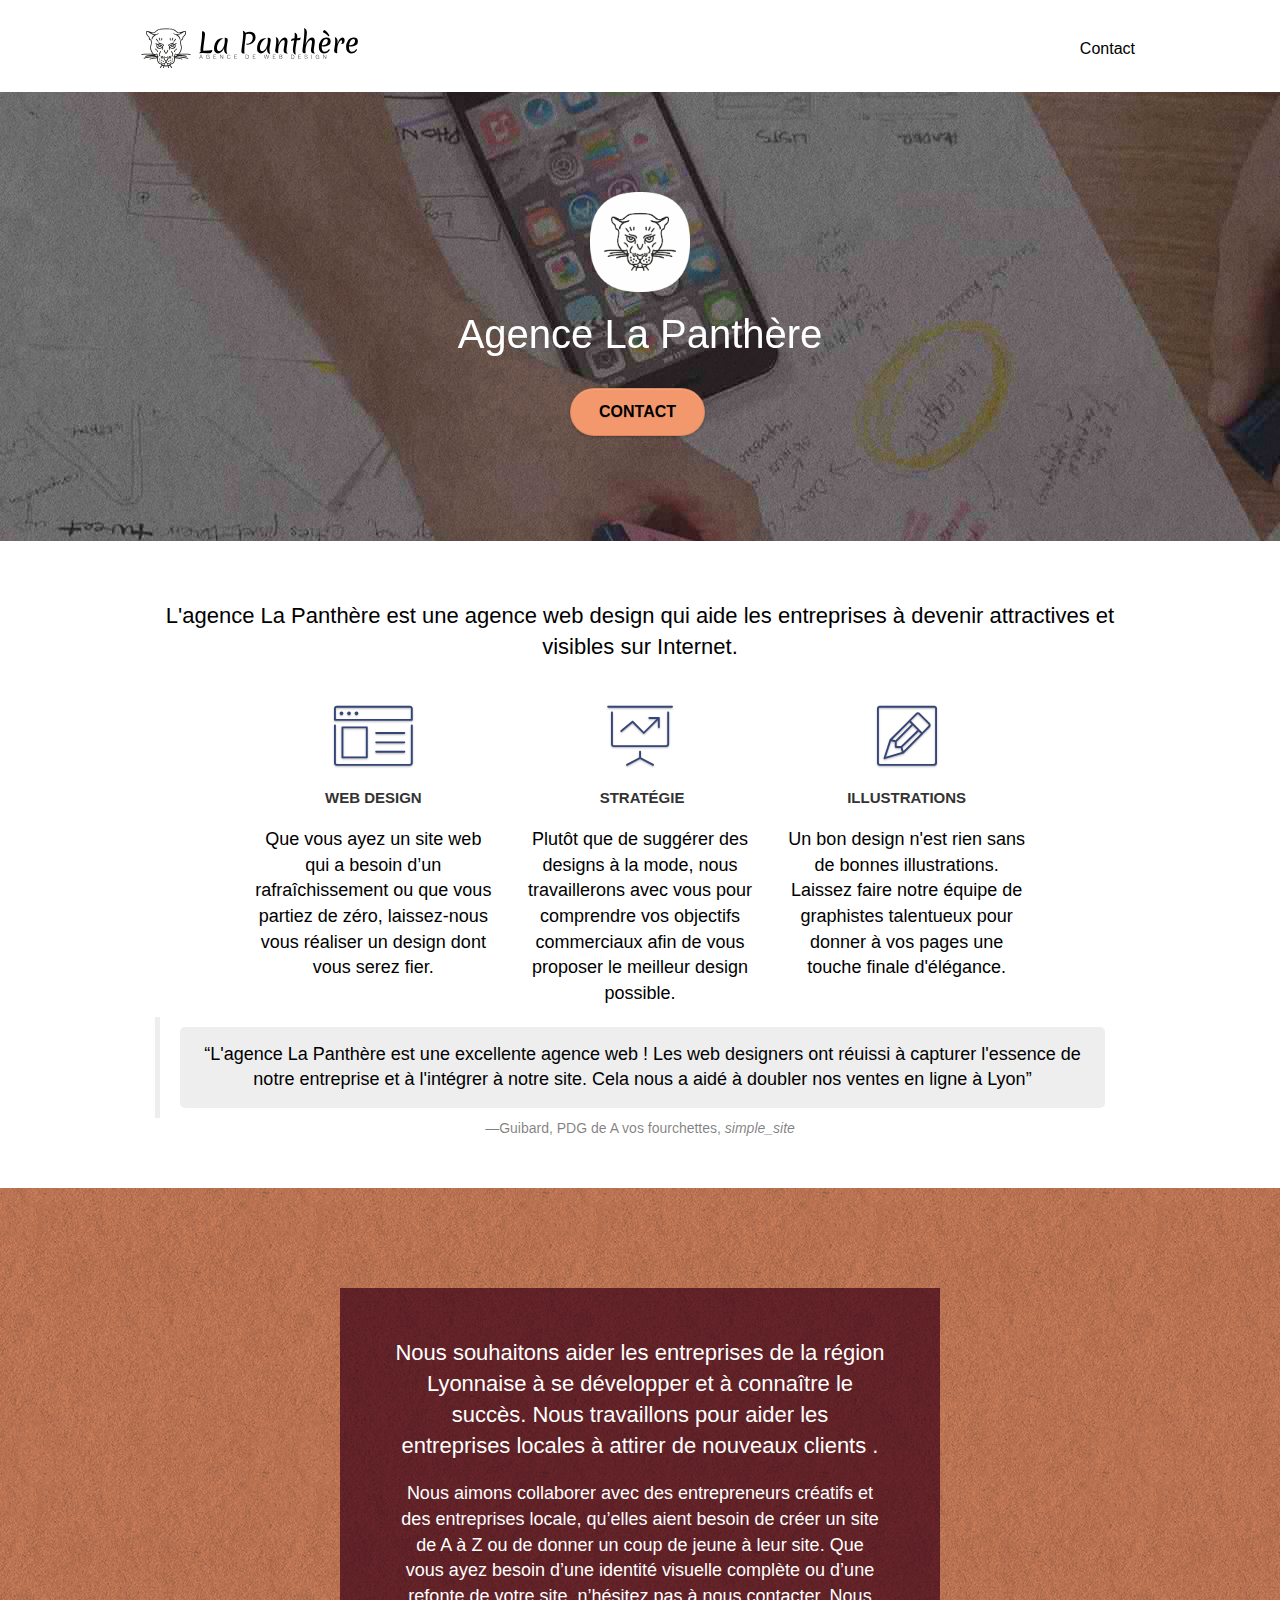
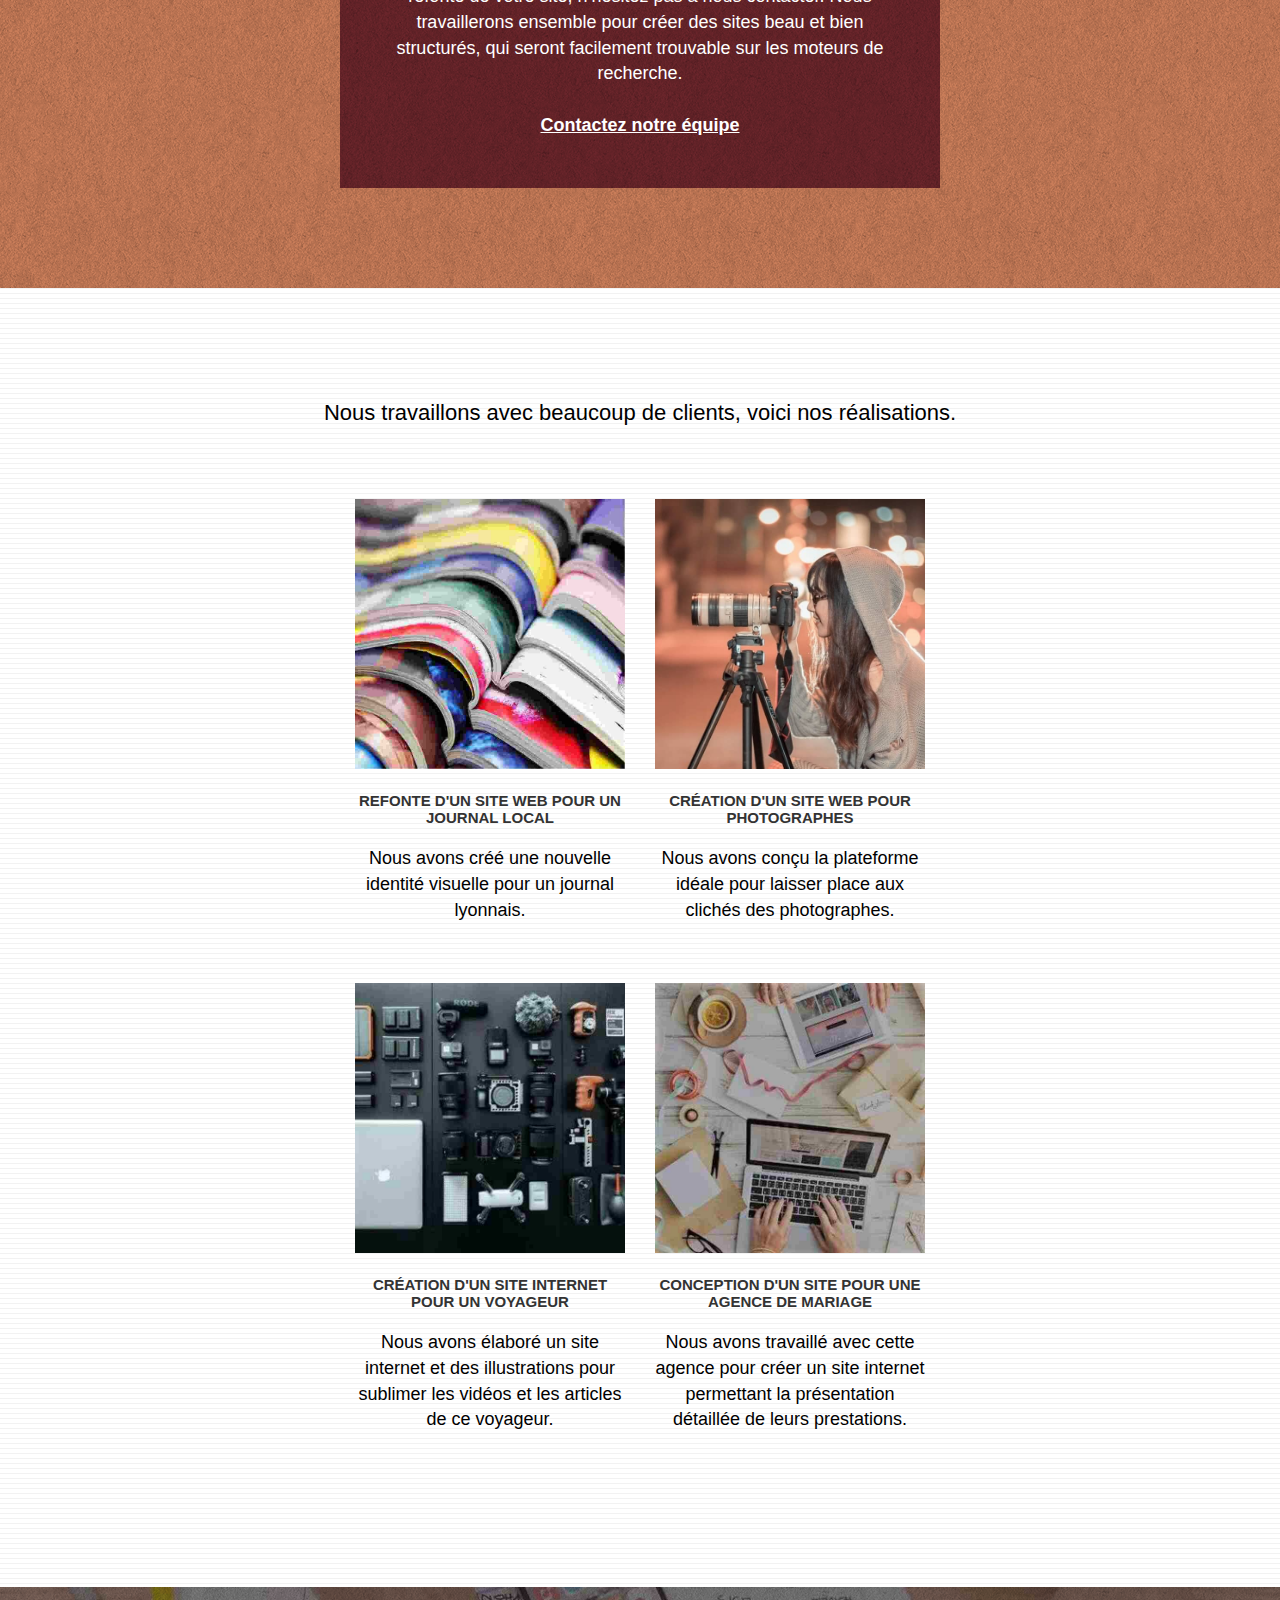
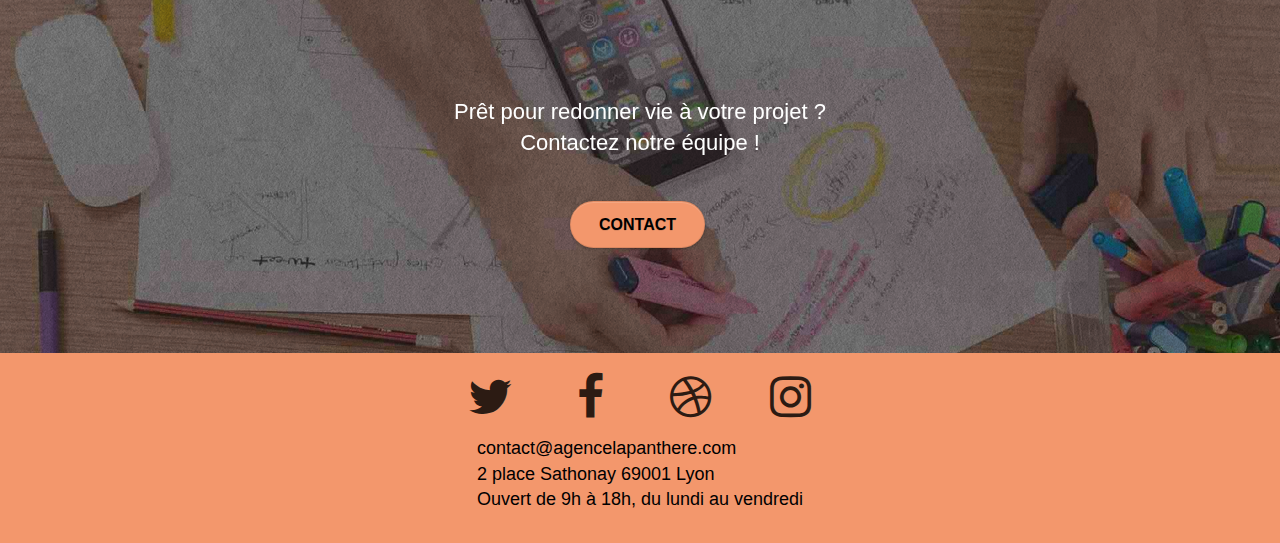
==== commit 5cedfdb5: "citation" ====
--- a/index.html
+++ b/index.html
@@ -143,20 +143,20 @@
 			</div>
 		</div>
 		<div class="col-sm-12 text-center">
-		<!--
-		<div class="row voffset-lg voffset">
-			<div class="col-xs-12 col-md-8 col-md-offset-2 text-center">
+			<!--
+			<div class="row voffset-lg voffset">
+				<div class="col-xs-12 col-md-8 col-md-offset-2 text-center">
 				<img width="567" height="145" src="img/citation.jpg" alt="agence web, agence web paris, web design paris, stratégie web">
 			</div>
 			-->
 			<!-- Citation -->
 			<figure>
 				<blockquote cite="https://www.huxley.net/bnw/four.html">
-					<p>L'agence La Panthère est une excellente agence web ! 
-						Les web designers ont réuissi à capturer l'essence de notre entreprise 
-						et à l'intégrer à notre site. Cela nous a aidé à doubler nos ventes en ligne à Lyon</p>
+				<p>L'agence La Panthère est une excellente agence web ! 
+					Les web designers ont réuissi à capturer l'essence de notre entreprise 
+					et à l'intégrer à notre site. Cela nous a aidé à doubler nos ventes en ligne à Lyon</p>
 				</blockquote>
-				<figcaption>—Guibard, PDG de A vos fourchettes, <cite>Simple site</cite></figcaption>
+				<figcaption>—Guibard, PDG de A vos fourchettes, <cite>simple_site</cite></figcaption>
 			</figure>
 		</div>
 	</div>
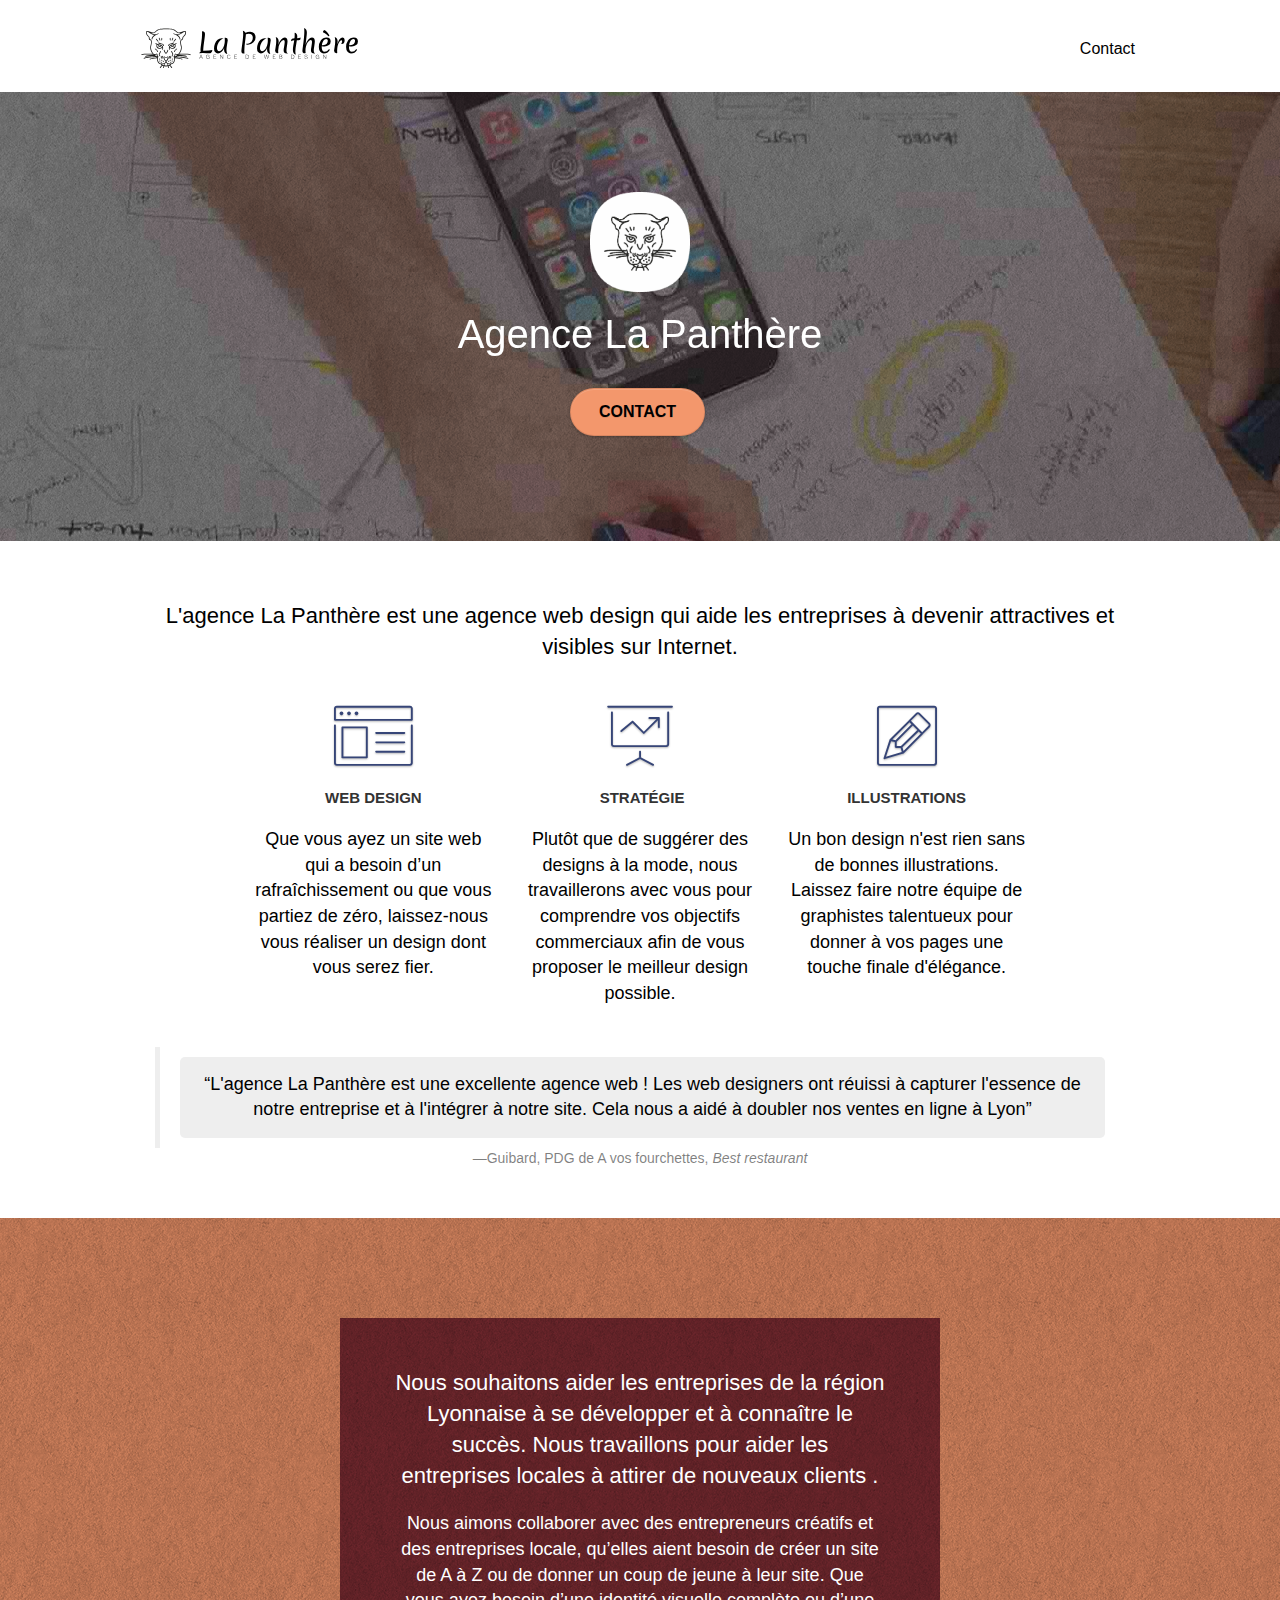
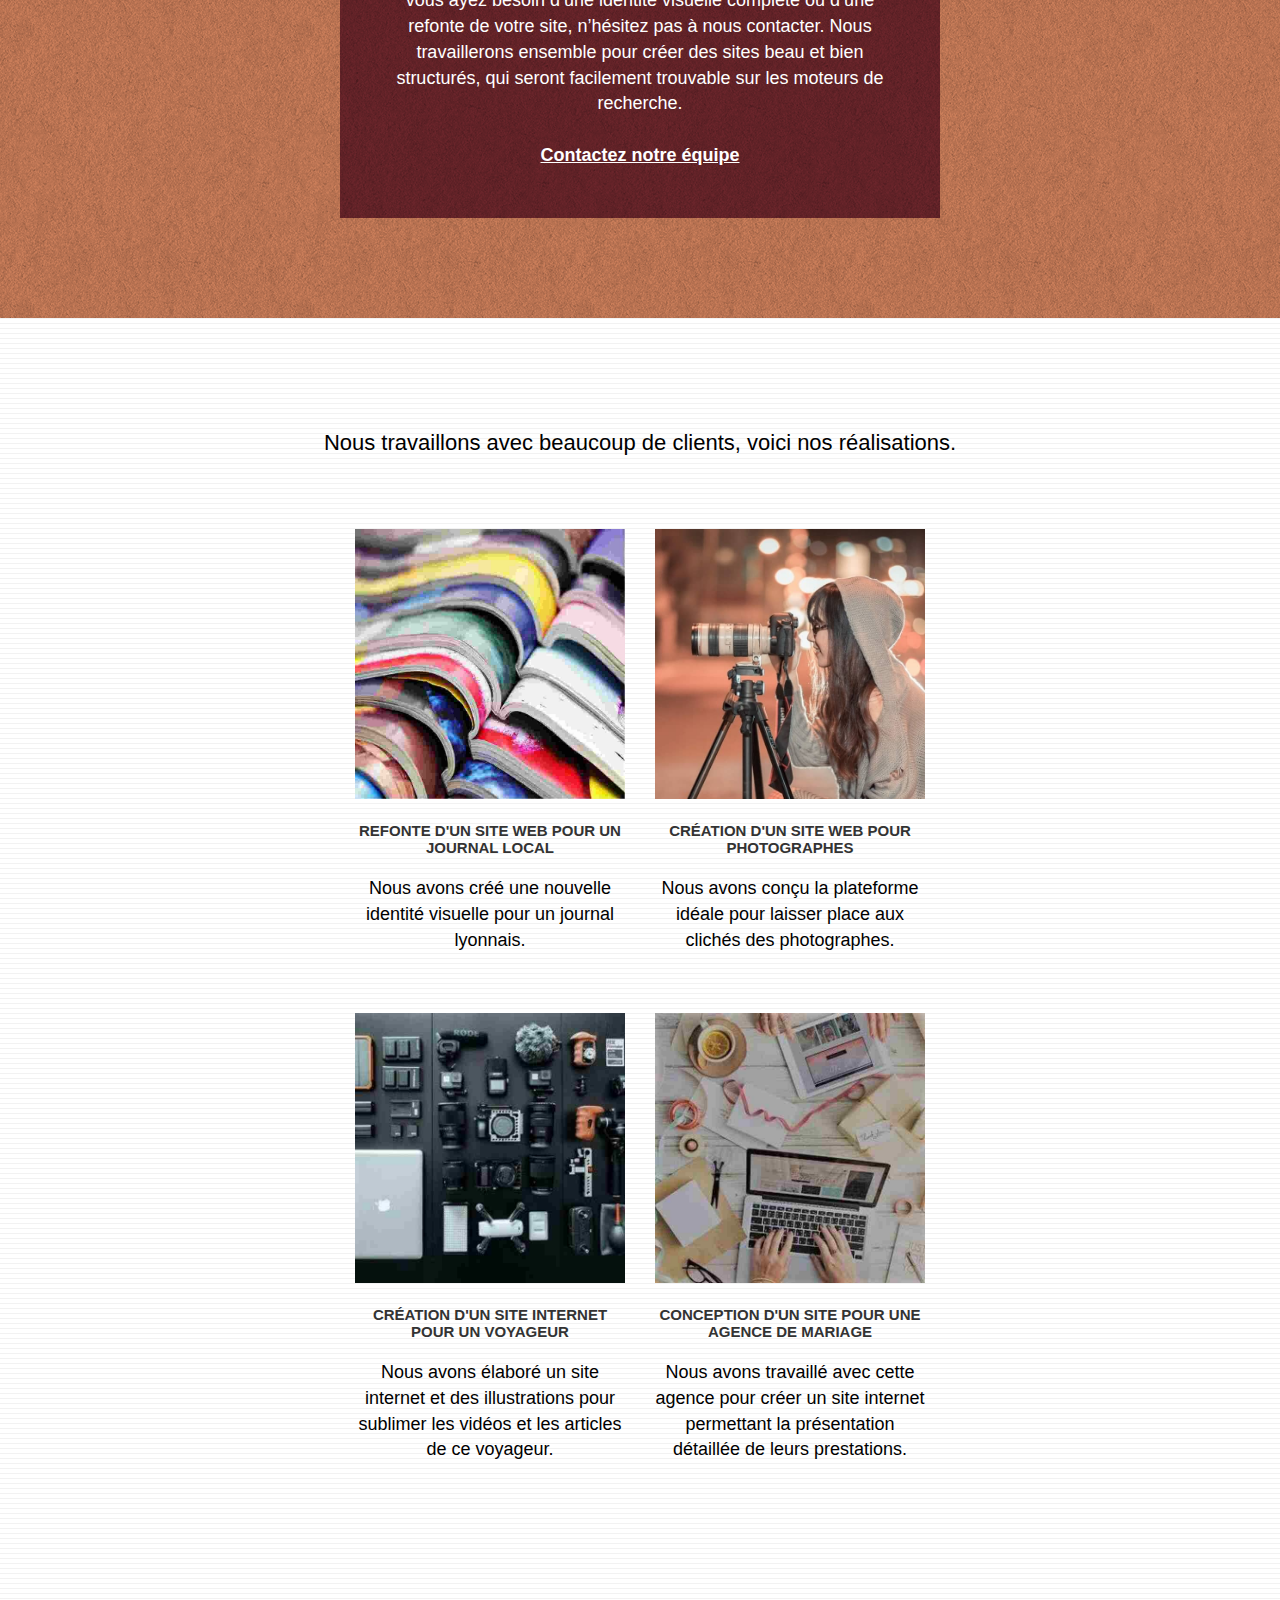
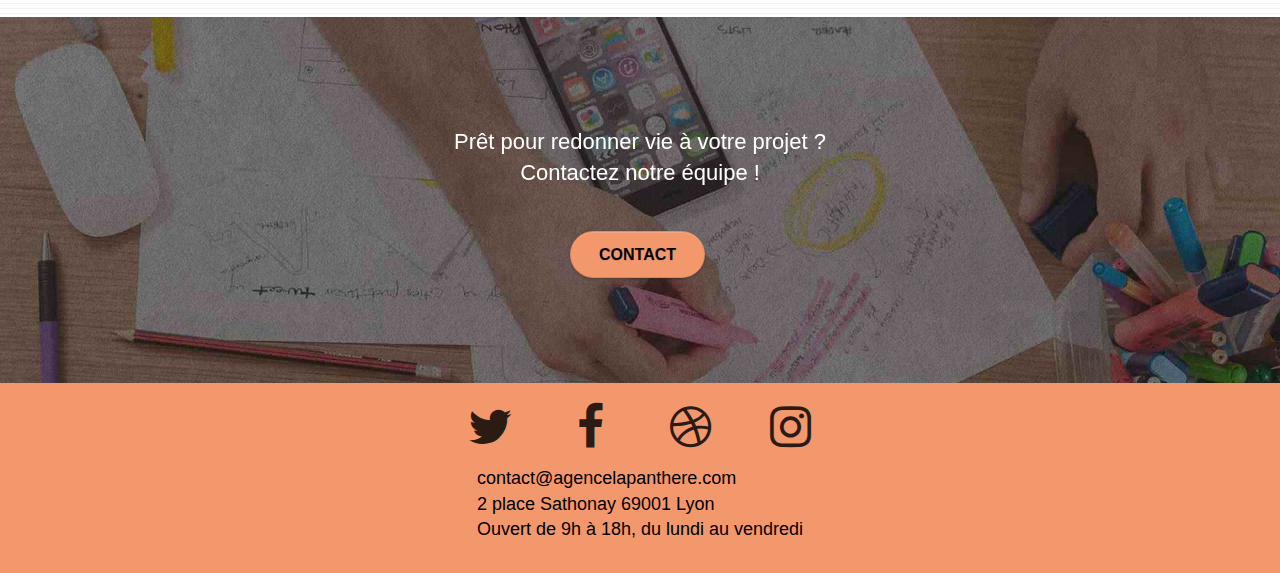
==== commit 5157f13d: "citation  new" ====
--- a/index.html
+++ b/index.html
@@ -151,12 +151,12 @@
 			-->
 			<!-- Citation -->
 			<figure>
-				<blockquote cite="https://www.huxley.net/bnw/four.html">
+				<blockquote>
 				<p>L'agence La Panthère est une excellente agence web ! 
 					Les web designers ont réuissi à capturer l'essence de notre entreprise 
 					et à l'intégrer à notre site. Cela nous a aidé à doubler nos ventes en ligne à Lyon</p>
 				</blockquote>
-				<figcaption>—Guibard, PDG de A vos fourchettes, <cite>simple_site</cite></figcaption>
+				<figcaption>—Guibard, PDG de A vos fourchettes, <cite>Best restaurant</cite></figcaption>
 			</figure>
 		</div>
 	</div>
--- a/style.min.css
+++ b/style.min.css
@@ -1 +1 @@
-body{margin:0;padding:0;background:#FFF;overflow-x:hidden;-webkit-font-smoothing:antialiased;-moz-osx-font-smoothing:grayscale}a,button{transition:all .3s ease-in-out;outline:none!important}a:hover{text-decoration:none;cursor:pointer}#page-loading-blocs-notifaction{position:fixed;top:0;bottom:0;width:100%;z-index:100000;background:#FFF url(img/pageload-spinner.gif) no-repeat center center}.bloc{width:100%;clear:both;background:50% 50% no-repeat;padding:0 50px;-webkit-background-size:cover;-moz-background-size:cover;-o-background-size:cover;background-size:cover;position:relative}.bloc .container{padding-left:0;padding-right:0}.bloc-lg{padding:100px 50px}.bloc-md{padding:50px}.bloc-sm{padding:20px 50px}.bg-center,.bg-l-edge,.bg-r-edge,.bg-t-edge,.bg-b-edge,.bg-tl-edge,.bg-bl-edge,.bg-tr-edge,.bg-br-edge,.bg-repeat{-webkit-background-size:auto!important;-moz-background-size:auto!important;-o-background-size:auto!important;background-size:auto!important}.bg-repeat{background:repeat}.bg-t-edge{background:top no-repeat}.bloc-bg-texture::before{content:"";background-size:2px 2px;position:absolute;top:0;bottom:0;left:0;right:0}.texture-paper::before{background:url(img/texture-paper.webp);background-size:280px 280px}.b-parallax{background-attachment:fixed}.d-bloc{color:#000;font-weight:700}.d-bloc button:hover{color:rgba(255,255,255,.9)}.d-bloc .icon-round,.d-bloc .icon-square,.d-bloc .icon-rounded,.d-bloc .icon-semi-rounded-a,.d-bloc .icon-semi-rounded-b{border-color:rgba(255,255,255,.9)}.d-bloc .divider-h span{border-color:rgba(255,255,255,.2)}.d-bloc .a-btn,.d-bloc .navbar a,.d-bloc .navbar-brand,.d-bloc a .icon-sm,.d-bloc a .icon-md,.d-bloc a .icon-lg,.d-bloc a .icon-xl,.d-bloc h1 a,.d-bloc h2 a,.d-bloc h3 a,.d-bloc h4 a,.d-bloc h5 a,.d-bloc h6 a,.d-bloc p a{color:rgba(44,27,19)}.d-bloc .a-btn:hover,.d-bloc .navbar a:hover,.d-bloc .navbar-brand:hover,.d-bloc a:hover .icon-sm,.d-bloc a:hover .icon-md,.d-bloc a:hover .icon-lg,.d-bloc a:hover .icon-xl,.d-bloc h1 a:hover,.d-bloc h2 a:hover,.d-bloc h3 a:hover,.d-bloc h4 a:hover,.d-bloc h5 a:hover,.d-bloc h6 a:hover,.d-bloc p a:hover{color:rgba(255,255,255,1)}.d-bloc .navbar-toggle .icon-bar{background:rgba(255,255,255,1)}.d-bloc .btn-wire,.d-bloc .btn-wire:hover{color:rgba(255,255,255,1);border-color:rgba(255,255,255,1)}.d-bloc .panel{color:rgba(0,0,0,.5)}.d-bloc .panel button:hover{color:rgba(0,0,0,.7)}.d-bloc .panel icon{border-color:rgba(0,0,0,.7)}.d-bloc .panel .divider-h span{border-color:rgba(0,0,0,.1)}.d-bloc .panel .a-btn{color:rgba(0,0,0,.6)}.d-bloc .panel .a-btn:hover{color:rgba(0,0,0,1)}.d-bloc .panel .btn-wire,.d-bloc .panel .btn-wire:hover{color:rgba(0,0,0,.7);border-color:rgba(0,0,0,.3)}.d-bloc .panel,.l-bloc{color:rgba(0,0,0,.5)}.d-bloc .panel button:hover,.l-bloc button:hover{color:rgba(0,0,0,.7)}.l-bloc .icon-round,.l-bloc .icon-square,.l-bloc .icon-rounded,.l-bloc .icon-semi-rounded-a,.l-bloc .icon-semi-rounded-b{border-color:rgba(0,0,0,.7)}.d-bloc .panel .divider-h span,.l-bloc .divider-h span{border-color:rgba(0,0,0,.1)}.d-bloc .panel .a-btn,.l-bloc .a-btn,.l-bloc .navbar a,.l-bloc .navbar-brand,.l-bloc a .icon-sm,.l-bloc a .icon-md,.l-bloc a .icon-lg,.l-bloc a .icon-xl,.l-bloc h1 a,.l-bloc h2 a,.l-bloc h3 a,.l-bloc h4 a,.l-bloc h5 a,.l-bloc h6 a,.l-bloc p a{color:rgba(0,0,0,.6)}.d-bloc .panel .a-btn:hover,.l-bloc .a-btn:hover,.l-bloc .navbar a:hover,.l-bloc .navbar-brand:hover,.l-bloc a:hover .icon-sm,.l-bloc a:hover .icon-md,.l-bloc a:hover .icon-lg,.l-bloc a:hover .icon-xl,.l-bloc h1 a:hover,.l-bloc h2 a:hover,.l-bloc h3 a:hover,.l-bloc h4 a:hover,.l-bloc h5 a:hover,.l-bloc h6 a:hover,.l-bloc p a:hover{color:rgba(0,0,0,1)}.l-bloc .navbar-toggle .icon-bar{color:rgba(0,0,0,.6)}.d-bloc .panel .btn-wire,.d-bloc .panel .btn-wire:hover,.l-bloc .btn-wire,.l-bloc .btn-wire:hover{color:rgba(0,0,0,.7);border-color:rgba(0,0,0,.3)}.voffset{margin-top:30px}.voffset-lg{margin-top:80px}.row-no-gutters{margin-right:0;margin-left:0}.row.row-no-gutters>[class^="col-"],.row.row-no-gutters>[class*=" col-"]{padding-right:0;padding-left:0}#bloc-1-hero h1{font-size:40px;color:#FFF;filter:brightness(115%)!important}.navbar{margin-bottom:0;z-index:1}.navbar-brand{height:auto;padding:3px 15px;font-size:25px;font-weight:400;font-weight:600;line-height:44px}.navbar-brand img{max-height:200px;margin:0 5px 0 0;display:inline}.navbar-brand img[src$=svg]{min-width:100px}.nav-center .navbar-brand img{margin:0}.navbar .nav{padding-top:2px;margin-right:-16px;float:right;z-index:1}.nav>li{float:left;margin-top:4px;font-size:16px}.navbar-nav .open .dropdown-menu>li>a{text-align:inherit}.nav>li a:hover,.nav>li a:focus{background:transparent}.navbar-toggle{margin:10px 10px 0 0;border:0}.navbar-toggle:hover{background:transparent!important}.navbar-toggle .icon-bar{background-color:rgba(0,0,0,.5);width:26px}.nav-invert .navbar .nav{float:left}.nav-invert .navbar-header,.nav-invert .navbar-brand{float:right;position:relative;z-index:2}.col-sm-13 p{display:flex!important;justify-content:center;margin-top:15px}blockquote{margin:0}blockquote p{padding:15px;background:#eee;border-radius:5px}blockquote p::before{content:'\201C'}blockquote p::after{content:'\201D'}@media (min-width:768px){.site-navigation{position:absolute;top:50%;right:20px;transform:translate(0,-50%);-webkit-transform:translateY(-50%)}.nav>li .dropdown-menu a,.nav>li .dropdown-menu a:hover{color:#484848}.nav-invert .site-navigation{left:0;right:0}.nav-center{text-align:center}.nav-center .navbar-header{width:100%}.nav-center .navbar-header,.nav-center .navbar-brand,.nav-center .nav>li{float:none;display:inline-block}.nav-center .site-navigation{position:relative;width:100%;right:0;margin-right:0;margin-top:20px}.nav-center.mini-nav .navbar-toggle{float:none;margin:10px auto 0}}.nav>li>.dropdown a{background:none!important;display:block;padding:14px 15px}nav .caret{margin:0 5px}.dropdown-menu .dropdown-menu{top:-8px;left:100%}.dropdown-menu .dropmenu-flow-right{top:100%;left:0;margin-left:-1px;border-top-left-radius:0;border-top-right-radius:0}.dropdown-menu .dropdown span{border:4px solid #000;border-top-color:transparent;border-right-color:transparent;border-bottom-color:transparent;margin:6px -5px 0 0!important;float:right}.mg-md{margin-top:10px;margin-bottom:20px}.mg-lg{margin-top:10px;margin-bottom:40px}.btn{margin:0 5px 5px 0}.btn.pull-right{margin:0 0 5px 5px}.btn-d,.btn-d:hover,.btn-d:focus{color:#FFF;background:rgba(0,0,0,.3)}button{outline:none!important}.btn-rd{border-radius:40px}.btn-clean{border:1px solid rgba(0,0,0,.08);border-bottom-color:rgba(0,0,0,.1);text-shadow:0 1px 0 rgba(0,0,1,.1);box-shadow:0 1px 3px rgba(0,0,1,.25),inset 0 1px 0 0 rgba(255,255,255,.15)}.icon-md{font-size:48px!important}.icon-lg{font-size:60px!important}.sm-shadow{text-shadow:0 1px 2px rgba(0,0,0,.3)}.panel-sq,.panel-sq .panel-heading,.panel-sq .panel-footer{border-radius:0}.panel-rd{border-radius:30px}.panel-rd .panel-heading{border-radius:29px 29px 0 0}.panel-rd .panel-footer{border-radius:0 0 29px 29px}.form-control{border-color:rgba(0,0,0,.1);box-shadow:none}.scrollToTop{width:40px;height:40px;position:fixed;bottom:20px;right:20px;opacity:0;z-index:500;transition:all .3s ease-in-out}.scrollToTop span{margin-top:6px}.showScrollTop{font-size:14px;opacity:1}a[data-lightbox]{position:relative;display:block;text-align:center}a[data-lightbox]:hover::before{content:"+";font-family:"HelveticaNeue-Light","Helvetica Neue Light","Helvetica Neue",Helvetica,Arial;font-size:32px;width:50px;height:50px;margin-left:-25px;border-radius:50%;background:rgba(0,0,0,.6);color:#FFF;font-weight:100;z-index:1;position:absolute;top:50%;transform:translateY(-50%);-webkit-transform:translateY(-50%)}a[data-lightbox]:hover img{opacity:.6;-webkit-animation-fill-mode:none;animation-fill-mode:none}#lightbox-modal{display:flex;align-items:center}#lightbox-modal .modal-dialog{width:90%;max-width:900px;margin:0 auto 0}#lightbox-modal .modal-dialog img{max-height:90vh;margin:0 auto}.lightbox-caption{padding:20px;color:#FFF;background:rgba(0,0,0,.5);position:absolute;left:15px;right:15px;bottom:5px}.close-lightbox{color:#FFF;font-size:30px;position:absolute;top:20px;right:20px;z-index:20;background:rgba(0,0,0,.5);border:none;line-height:30px;padding:0 9px 5px;opacity:.3}.close-lightbox:hover,.next-lightbox:hover,.prev-lightbox:hover{opacity:1;color:#FFF}.next-lightbox,.prev-lightbox{font-size:20px;color:rgba(255,255,255,.9);background:rgba(0,0,0,.5);transition:all .2s ease-in-out;position:absolute;top:45%;z-index:1;opacity:.4}.next-lightbox{padding:6px 8px 1px 13px;right:25px}.prev-lightbox{padding:6px 13px 1px 10px;left:25px}.snapshot-lb .modal-body{padding-bottom:45px}.snapshot-lb .lightbox-caption{padding:0;color:rgba(0,0,0,.5);background:none}h1,h2,h3,h4,h5,h6,p,label,.btn,a{font-family:"helvetica";font-weight:400;color:black!important}.container{max-width:1000px}.hero-bloc-text{font-size:38px}#bloc-6 h1{filter:brightness(1.2)!important}#bloc-6 p{filter:brightness(1.2)!important}.hero-bloc-text-sub{font-size:36px}.statement-bloc-text{line-height:26px;font-style:italic;font-size:20px;text-align:center;font-weight:lighter;max-width:520px;margin:auto auto auto auto}p{font-size:18px}.tight-width-whitespace{max-width:600px;margin:auto auto auto auto}.h1{font-size:20px;font-family:"Open Sans"}.cta-hero{margin-top:22px;color:#FFFFFF!important;text-transform:uppercase;padding:12px 28px 12px 28px;font-size:16px;font-weight:700}.social{max-width:400px;margin:auto auto auto auto}h2{font-size:22px;line-height:1.4em}h3{font-size:15px;text-transform:uppercase;font-weight:700;color:#333333!important}.med-width-whitespace{max-width:800px;margin:auto auto auto auto;box-shadow:0 0 0 #000}h1{color:#333333!important}h4{color:#333333!important}.icons{margin-bottom:14px;margin-top:24px}.white{color:#FFFFFF!important}.portfolio-thumb{margin-bottom:24px}.portfolio-row{margin-bottom:44px;margin-top:50px}.avatar{box-shadow:0 4px 9px rgba(0,0,0,.3)}.black-background{background-color:rgba(78,0,29,.7);padding:40px 40px 40px 40px}.bold-link{font-weight:900;text-decoration:underline!important}.bgc-white{background-color:#FFF}.bgc-dark-slate-blue{background-color:#364577}.bgc-atomic-tangerine{background-color:#F3976C}.tc-white{color:#FFFFFF!important}.btn-atomic-tangerine{background:#F3976C;color:#000000!important}.btn-atomic-tangerine:hover{filter:brightness(1.3);color:#000000!important}.ltc-white{color:#FFFFFF!important}.ltc-white:hover{color:#cccccc!important}.ltc-atomic-tangerine{color:#F3976C!important}.ltc-atomic-tangerine:hover{color:#c27956!important}.icon-dark-slate-blue{color:#364577!important;border-color:#364577!important}.bg-dots-bg{background-image:url(img/dots-bg.png)}.bg-lines-h2-bg{background-image:url(img/lines-h2-bg.png)}.bg-banniere{background-image:url(img/agence-la-panthere.jpg)}.bg-presentation{background-image:url(img/image-de-presentation.jpg)}@media (max-width:1024px){.bloc{padding-left:20px;padding-right:20px}.bloc.full-width-bloc,.bloc-tile-2.full-width-bloc .container,.bloc-tile-3.full-width-bloc .container,.bloc-tile-4.full-width-bloc .container{padding-left:0;padding-right:0}}@media (max-width:992px) and (min-width:768px){.navbar .nav{max-width:80%}.nav-center.navbar .nav{max-width:100%}}@media only screen and (min-width:768px) and (max-width:1024px) and (orientation:landscape){.b-parallax{background-attachment:scroll}}@media only screen and (min-width:1024px) and (max-width:1366px) and (-webkit-min-device-pixel-ratio:1.5){.b-parallax{background-attachment:scroll}}@media (max-width:991px){.container{width:100%}.b-parallax{background-attachment:scroll}.page-container,#hero-bloc{overflow-x:hidden;position:relative}.bloc{padding-left:0;padding-right:0}.bloc-group,.bloc-group .bloc{display:block;width:100%}.bloc-fill-screen .fill-bloc-top-edge,.bloc-fill-screen .fill-bloc-bottom-edge{padding:0 20px;padding-left:0;padding-right:0}}@media (max-width:767px){.page-container{overflow-x:hidden;position:relative}h1,h2,h3,h4,h5,h6,p,#disqus_thread{padding-left:10px!important;padding-right:10px!important}.b-parallax{background-attachment:scroll}.navbar .nav{padding-top:0;border-top:1px solid rgba(0,0,0,.2);float:none!important}.navbar.row{margin-left:0;margin-right:0}.site-navigation{position:inherit;transform:none;-webkit-transform:none;-ms-transform:none}.nav>li{margin-top:0;border-bottom:1px solid rgba(0,0,0,.1);background:rgba(0,0,0,.05);text-align:left;padding-left:15px;width:100%}.nav>li:hover{background:rgba(0,0,0,.08)}.dropdown .dropdown a .caret{float:none;margin:5px 0 0 10px!important;border:4px solid #000;border-bottom-color:transparent;border-right-color:transparent;border-left-color:transparent}#hero-bloc .navbar .nav{background:rgba(0,0,0,.8)}#hero-bloc .navbar .nav a{color:rgba(255,255,255,.6)}.hero{padding:50px 0}.hero-nav{left:-1px;right:-1px}.navbar-collapse{padding:0;overflow-x:hidden;-webkit-box-shadow:none;box-shadow:none}.navbar-brand img{max-height:40px;width:auto}.nav-invert .navbar-header{float:none;width:100%}.nav-invert .navbar-toggle{float:left;margin-left:10px}.bloc{padding-left:0;padding-right:0}.bloc-xxl,.bloc-xl,.bloc-lg{padding:40px 0}.bloc-sm,.bloc-md{padding-left:0;padding-right:0}.bloc-tile-2 .container,.bloc-tile-3 .container,.bloc-tile-4 .container,.bloc-fill-screen .fill-bloc-top-edge,.bloc-fill-screen .fill-bloc-bottom-edge{padding-left:0;padding-right:0}.a-block{padding:0 10px}.btn-dwn{display:none}.voffset{margin-top:5px}.voffset-md{margin-top:20px}.voffset-lg{margin-top:30px}form{padding:5px}.close-lightbox{display:inline-block}.blocsapp-device-iphone5{background-size:216px 425px;padding-top:60px;width:216px;height:425px}.blocsapp-device-iphone5 img{width:180px;height:320px}p{font-size:14px}.col-xs-12 img{width:400px;height:102px}.social{display:flex;flex-direction:row;justify-content:space-between}}@media (max-width:400px){.bloc{padding-left:0;padding-right:0}}@media (max-width:767px){.bloc-mob-center-text{text-align:center}}#bloc-5-cta h2{filter:brightness(115%)!important}+body{margin:0;padding:0;background:#FFF;overflow-x:hidden;-webkit-font-smoothing:antialiased;-moz-osx-font-smoothing:grayscale}a,button{transition:all .3s ease-in-out;outline:none!important}a:hover{text-decoration:none;cursor:pointer}#page-loading-blocs-notifaction{position:fixed;top:0;bottom:0;width:100%;z-index:100000;background:#FFF url(img/pageload-spinner.gif) no-repeat center center}.bloc{width:100%;clear:both;background:50% 50% no-repeat;padding:0 50px;-webkit-background-size:cover;-moz-background-size:cover;-o-background-size:cover;background-size:cover;position:relative}.bloc .container{padding-left:0;padding-right:0}.bloc-lg{padding:100px 50px}.bloc-md{padding:50px}.bloc-sm{padding:20px 50px}.bg-center,.bg-l-edge,.bg-r-edge,.bg-t-edge,.bg-b-edge,.bg-tl-edge,.bg-bl-edge,.bg-tr-edge,.bg-br-edge,.bg-repeat{-webkit-background-size:auto!important;-moz-background-size:auto!important;-o-background-size:auto!important;background-size:auto!important}.bg-repeat{background:repeat}.bg-t-edge{background:top no-repeat}.bloc-bg-texture::before{content:"";background-size:2px 2px;position:absolute;top:0;bottom:0;left:0;right:0}.texture-paper::before{background:url(img/texture-paper.webp);background-size:280px 280px}.b-parallax{background-attachment:fixed}.d-bloc{color:#000;font-weight:700}.d-bloc button:hover{color:rgba(255,255,255,.9)}.d-bloc .icon-round,.d-bloc .icon-square,.d-bloc .icon-rounded,.d-bloc .icon-semi-rounded-a,.d-bloc .icon-semi-rounded-b{border-color:rgba(255,255,255,.9)}.d-bloc .divider-h span{border-color:rgba(255,255,255,.2)}.d-bloc .a-btn,.d-bloc .navbar a,.d-bloc .navbar-brand,.d-bloc a .icon-sm,.d-bloc a .icon-md,.d-bloc a .icon-lg,.d-bloc a .icon-xl,.d-bloc h1 a,.d-bloc h2 a,.d-bloc h3 a,.d-bloc h4 a,.d-bloc h5 a,.d-bloc h6 a,.d-bloc p a{color:rgba(44,27,19)}.d-bloc .a-btn:hover,.d-bloc .navbar a:hover,.d-bloc .navbar-brand:hover,.d-bloc a:hover .icon-sm,.d-bloc a:hover .icon-md,.d-bloc a:hover .icon-lg,.d-bloc a:hover .icon-xl,.d-bloc h1 a:hover,.d-bloc h2 a:hover,.d-bloc h3 a:hover,.d-bloc h4 a:hover,.d-bloc h5 a:hover,.d-bloc h6 a:hover,.d-bloc p a:hover{color:rgba(255,255,255,1)}.d-bloc .navbar-toggle .icon-bar{background:rgba(255,255,255,1)}.d-bloc .btn-wire,.d-bloc .btn-wire:hover{color:rgba(255,255,255,1);border-color:rgba(255,255,255,1)}.d-bloc .panel{color:rgba(0,0,0,.5)}.d-bloc .panel button:hover{color:rgba(0,0,0,.7)}.d-bloc .panel icon{border-color:rgba(0,0,0,.7)}.d-bloc .panel .divider-h span{border-color:rgba(0,0,0,.1)}.d-bloc .panel .a-btn{color:rgba(0,0,0,.6)}.d-bloc .panel .a-btn:hover{color:rgba(0,0,0,1)}.d-bloc .panel .btn-wire,.d-bloc .panel .btn-wire:hover{color:rgba(0,0,0,.7);border-color:rgba(0,0,0,.3)}.d-bloc .panel,.l-bloc{color:rgba(0,0,0,.5)}.d-bloc .panel button:hover,.l-bloc button:hover{color:rgba(0,0,0,.7)}.l-bloc .icon-round,.l-bloc .icon-square,.l-bloc .icon-rounded,.l-bloc .icon-semi-rounded-a,.l-bloc .icon-semi-rounded-b{border-color:rgba(0,0,0,.7)}.d-bloc .panel .divider-h span,.l-bloc .divider-h span{border-color:rgba(0,0,0,.1)}.d-bloc .panel .a-btn,.l-bloc .a-btn,.l-bloc .navbar a,.l-bloc .navbar-brand,.l-bloc a .icon-sm,.l-bloc a .icon-md,.l-bloc a .icon-lg,.l-bloc a .icon-xl,.l-bloc h1 a,.l-bloc h2 a,.l-bloc h3 a,.l-bloc h4 a,.l-bloc h5 a,.l-bloc h6 a,.l-bloc p a{color:rgba(0,0,0,.6)}.d-bloc .panel .a-btn:hover,.l-bloc .a-btn:hover,.l-bloc .navbar a:hover,.l-bloc .navbar-brand:hover,.l-bloc a:hover .icon-sm,.l-bloc a:hover .icon-md,.l-bloc a:hover .icon-lg,.l-bloc a:hover .icon-xl,.l-bloc h1 a:hover,.l-bloc h2 a:hover,.l-bloc h3 a:hover,.l-bloc h4 a:hover,.l-bloc h5 a:hover,.l-bloc h6 a:hover,.l-bloc p a:hover{color:rgba(0,0,0,1)}.l-bloc .navbar-toggle .icon-bar{color:rgba(0,0,0,.6)}.d-bloc .panel .btn-wire,.d-bloc .panel .btn-wire:hover,.l-bloc .btn-wire,.l-bloc .btn-wire:hover{color:rgba(0,0,0,.7);border-color:rgba(0,0,0,.3)}.voffset{margin-top:30px}.voffset-lg{margin-top:80px}.row-no-gutters{margin-right:0;margin-left:0}.row.row-no-gutters>[class^="col-"],.row.row-no-gutters>[class*=" col-"]{padding-right:0;padding-left:0}#bloc-1-hero h1{font-size:40px;color:#FFF;filter:brightness(115%)!important}.navbar{margin-bottom:0;z-index:1}.navbar-brand{height:auto;padding:3px 15px;font-size:25px;font-weight:400;font-weight:600;line-height:44px}.navbar-brand img{max-height:200px;margin:0 5px 0 0;display:inline}.navbar-brand img[src$=svg]{min-width:100px}.nav-center .navbar-brand img{margin:0}.navbar .nav{padding-top:2px;margin-right:-16px;float:right;z-index:1}.nav>li{float:left;margin-top:4px;font-size:16px}.navbar-nav .open .dropdown-menu>li>a{text-align:inherit}.nav>li a:hover,.nav>li a:focus{background:transparent}.navbar-toggle{margin:10px 10px 0 0;border:0}.navbar-toggle:hover{background:transparent!important}.navbar-toggle .icon-bar{background-color:rgba(0,0,0,.5);width:26px}.nav-invert .navbar .nav{float:left}.nav-invert .navbar-header,.nav-invert .navbar-brand{float:right;position:relative;z-index:2}.col-sm-13 p{display:flex!important;justify-content:center;margin-top:15px}blockquote{margin:0;margin-top:30px}blockquote p{padding:15px;background:#eee;border-radius:5px}blockquote p::before{content:'\201C'}blockquote p::after{content:'\201D'}@media (min-width:768px){.site-navigation{position:absolute;top:50%;right:20px;transform:translate(0,-50%);-webkit-transform:translateY(-50%)}.nav>li .dropdown-menu a,.nav>li .dropdown-menu a:hover{color:#484848}.nav-invert .site-navigation{left:0;right:0}.nav-center{text-align:center}.nav-center .navbar-header{width:100%}.nav-center .navbar-header,.nav-center .navbar-brand,.nav-center .nav>li{float:none;display:inline-block}.nav-center .site-navigation{position:relative;width:100%;right:0;margin-right:0;margin-top:20px}.nav-center.mini-nav .navbar-toggle{float:none;margin:10px auto 0}}.nav>li>.dropdown a{background:none!important;display:block;padding:14px 15px}nav .caret{margin:0 5px}.dropdown-menu .dropdown-menu{top:-8px;left:100%}.dropdown-menu .dropmenu-flow-right{top:100%;left:0;margin-left:-1px;border-top-left-radius:0;border-top-right-radius:0}.dropdown-menu .dropdown span{border:4px solid #000;border-top-color:transparent;border-right-color:transparent;border-bottom-color:transparent;margin:6px -5px 0 0!important;float:right}.mg-md{margin-top:10px;margin-bottom:20px}.mg-lg{margin-top:10px;margin-bottom:40px}.btn{margin:0 5px 5px 0}.btn.pull-right{margin:0 0 5px 5px}.btn-d,.btn-d:hover,.btn-d:focus{color:#FFF;background:rgba(0,0,0,.3)}button{outline:none!important}.btn-rd{border-radius:40px}.btn-clean{border:1px solid rgba(0,0,0,.08);border-bottom-color:rgba(0,0,0,.1);text-shadow:0 1px 0 rgba(0,0,1,.1);box-shadow:0 1px 3px rgba(0,0,1,.25),inset 0 1px 0 0 rgba(255,255,255,.15)}.icon-md{font-size:48px!important}.icon-lg{font-size:60px!important}.sm-shadow{text-shadow:0 1px 2px rgba(0,0,0,.3)}.panel-sq,.panel-sq .panel-heading,.panel-sq .panel-footer{border-radius:0}.panel-rd{border-radius:30px}.panel-rd .panel-heading{border-radius:29px 29px 0 0}.panel-rd .panel-footer{border-radius:0 0 29px 29px}.form-control{border-color:rgba(0,0,0,.1);box-shadow:none}.scrollToTop{width:40px;height:40px;position:fixed;bottom:20px;right:20px;opacity:0;z-index:500;transition:all .3s ease-in-out}.scrollToTop span{margin-top:6px}.showScrollTop{font-size:14px;opacity:1}a[data-lightbox]{position:relative;display:block;text-align:center}a[data-lightbox]:hover::before{content:"+";font-family:"HelveticaNeue-Light","Helvetica Neue Light","Helvetica Neue",Helvetica,Arial;font-size:32px;width:50px;height:50px;margin-left:-25px;border-radius:50%;background:rgba(0,0,0,.6);color:#FFF;font-weight:100;z-index:1;position:absolute;top:50%;transform:translateY(-50%);-webkit-transform:translateY(-50%)}a[data-lightbox]:hover img{opacity:.6;-webkit-animation-fill-mode:none;animation-fill-mode:none}#lightbox-modal{display:flex;align-items:center}#lightbox-modal .modal-dialog{width:90%;max-width:900px;margin:0 auto 0}#lightbox-modal .modal-dialog img{max-height:90vh;margin:0 auto}.lightbox-caption{padding:20px;color:#FFF;background:rgba(0,0,0,.5);position:absolute;left:15px;right:15px;bottom:5px}.close-lightbox{color:#FFF;font-size:30px;position:absolute;top:20px;right:20px;z-index:20;background:rgba(0,0,0,.5);border:none;line-height:30px;padding:0 9px 5px;opacity:.3}.close-lightbox:hover,.next-lightbox:hover,.prev-lightbox:hover{opacity:1;color:#FFF}.next-lightbox,.prev-lightbox{font-size:20px;color:rgba(255,255,255,.9);background:rgba(0,0,0,.5);transition:all .2s ease-in-out;position:absolute;top:45%;z-index:1;opacity:.4}.next-lightbox{padding:6px 8px 1px 13px;right:25px}.prev-lightbox{padding:6px 13px 1px 10px;left:25px}.snapshot-lb .modal-body{padding-bottom:45px}.snapshot-lb .lightbox-caption{padding:0;color:rgba(0,0,0,.5);background:none}h1,h2,h3,h4,h5,h6,p,label,.btn,a{font-family:"helvetica";font-weight:400;color:black!important}.container{max-width:1000px}.hero-bloc-text{font-size:38px}#bloc-6 h1{filter:brightness(1.2)!important}#bloc-6 p{filter:brightness(1.2)!important}.hero-bloc-text-sub{font-size:36px}.statement-bloc-text{line-height:26px;font-style:italic;font-size:20px;text-align:center;font-weight:lighter;max-width:520px;margin:auto auto auto auto}p{font-size:18px}.tight-width-whitespace{max-width:600px;margin:auto auto auto auto}.h1{font-size:20px;font-family:"Open Sans"}.cta-hero{margin-top:22px;color:#FFFFFF!important;text-transform:uppercase;padding:12px 28px 12px 28px;font-size:16px;font-weight:700}.social{max-width:400px;margin:auto auto auto auto}h2{font-size:22px;line-height:1.4em}h3{font-size:15px;text-transform:uppercase;font-weight:700;color:#333333!important}.med-width-whitespace{max-width:800px;margin:auto auto auto auto;box-shadow:0 0 0 #000}h1{color:#333333!important}h4{color:#333333!important}.icons{margin-bottom:14px;margin-top:24px}.white{color:#FFFFFF!important}.portfolio-thumb{margin-bottom:24px}.portfolio-row{margin-bottom:44px;margin-top:50px}.avatar{box-shadow:0 4px 9px rgba(0,0,0,.3)}.black-background{background-color:rgba(78,0,29,.7);padding:40px 40px 40px 40px}.bold-link{font-weight:900;text-decoration:underline!important}.bgc-white{background-color:#FFF}.bgc-dark-slate-blue{background-color:#364577}.bgc-atomic-tangerine{background-color:#F3976C}.tc-white{color:#FFFFFF!important}.btn-atomic-tangerine{background:#F3976C;color:#000000!important}.btn-atomic-tangerine:hover{filter:brightness(1.3);color:#000000!important}.ltc-white{color:#FFFFFF!important}.ltc-white:hover{color:#cccccc!important}.ltc-atomic-tangerine{color:#F3976C!important}.ltc-atomic-tangerine:hover{color:#c27956!important}.icon-dark-slate-blue{color:#364577!important;border-color:#364577!important}.bg-dots-bg{background-image:url(img/dots-bg.png)}.bg-lines-h2-bg{background-image:url(img/lines-h2-bg.png)}.bg-banniere{background-image:url(img/agence-la-panthere.jpg)}.bg-presentation{background-image:url(img/image-de-presentation.jpg)}@media (max-width:1024px){.bloc{padding-left:20px;padding-right:20px}.bloc.full-width-bloc,.bloc-tile-2.full-width-bloc .container,.bloc-tile-3.full-width-bloc .container,.bloc-tile-4.full-width-bloc .container{padding-left:0;padding-right:0}}@media (max-width:992px) and (min-width:768px){.navbar .nav{max-width:80%}.nav-center.navbar .nav{max-width:100%}}@media only screen and (min-width:768px) and (max-width:1024px) and (orientation:landscape){.b-parallax{background-attachment:scroll}}@media only screen and (min-width:1024px) and (max-width:1366px) and (-webkit-min-device-pixel-ratio:1.5){.b-parallax{background-attachment:scroll}}@media (max-width:991px){.container{width:100%}.b-parallax{background-attachment:scroll}.page-container,#hero-bloc{overflow-x:hidden;position:relative}.bloc{padding-left:0;padding-right:0}.bloc-group,.bloc-group .bloc{display:block;width:100%}.bloc-fill-screen .fill-bloc-top-edge,.bloc-fill-screen .fill-bloc-bottom-edge{padding:0 20px;padding-left:0;padding-right:0}}@media (max-width:767px){.page-container{overflow-x:hidden;position:relative}h1,h2,h3,h4,h5,h6,p,#disqus_thread{padding-left:10px!important;padding-right:10px!important}.b-parallax{background-attachment:scroll}.navbar .nav{padding-top:0;border-top:1px solid rgba(0,0,0,.2);float:none!important}.navbar.row{margin-left:0;margin-right:0}.site-navigation{position:inherit;transform:none;-webkit-transform:none;-ms-transform:none}.nav>li{margin-top:0;border-bottom:1px solid rgba(0,0,0,.1);background:rgba(0,0,0,.05);text-align:left;padding-left:15px;width:100%}.nav>li:hover{background:rgba(0,0,0,.08)}.dropdown .dropdown a .caret{float:none;margin:5px 0 0 10px!important;border:4px solid #000;border-bottom-color:transparent;border-right-color:transparent;border-left-color:transparent}#hero-bloc .navbar .nav{background:rgba(0,0,0,.8)}#hero-bloc .navbar .nav a{color:rgba(255,255,255,.6)}.hero{padding:50px 0}.hero-nav{left:-1px;right:-1px}.navbar-collapse{padding:0;overflow-x:hidden;-webkit-box-shadow:none;box-shadow:none}.navbar-brand img{max-height:40px;width:auto}.nav-invert .navbar-header{float:none;width:100%}.nav-invert .navbar-toggle{float:left;margin-left:10px}.bloc{padding-left:0;padding-right:0}.bloc-xxl,.bloc-xl,.bloc-lg{padding:40px 0}.bloc-sm,.bloc-md{padding-left:0;padding-right:0}.bloc-tile-2 .container,.bloc-tile-3 .container,.bloc-tile-4 .container,.bloc-fill-screen .fill-bloc-top-edge,.bloc-fill-screen .fill-bloc-bottom-edge{padding-left:0;padding-right:0}.a-block{padding:0 10px}.btn-dwn{display:none}.voffset{margin-top:5px}.voffset-md{margin-top:20px}.voffset-lg{margin-top:30px}form{padding:5px}.close-lightbox{display:inline-block}.blocsapp-device-iphone5{background-size:216px 425px;padding-top:60px;width:216px;height:425px}.blocsapp-device-iphone5 img{width:180px;height:320px}p{font-size:14px}.col-xs-12 img{width:400px;height:102px}.social{display:flex;flex-direction:row;justify-content:space-between}}@media (max-width:400px){.bloc{padding-left:0;padding-right:0}}@media (max-width:767px){.bloc-mob-center-text{text-align:center}}#bloc-5-cta h2{filter:brightness(115%)!important}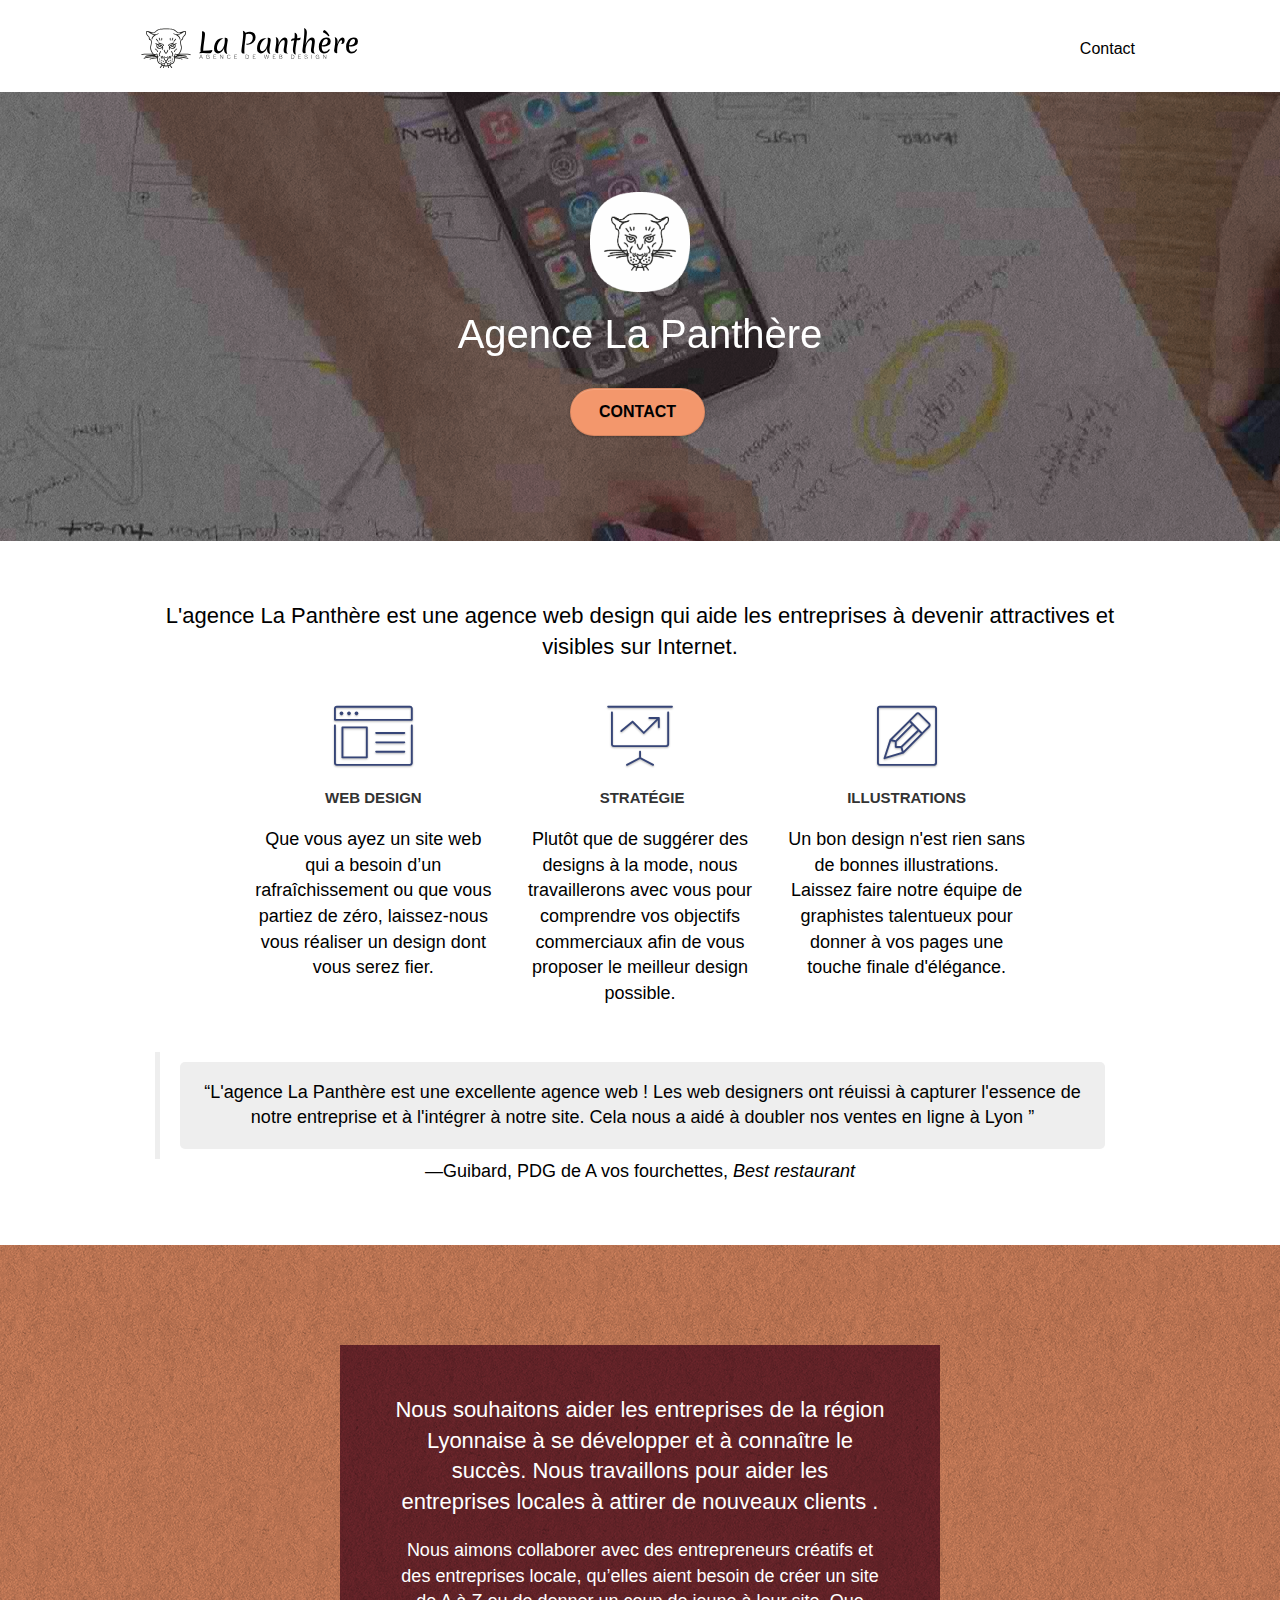
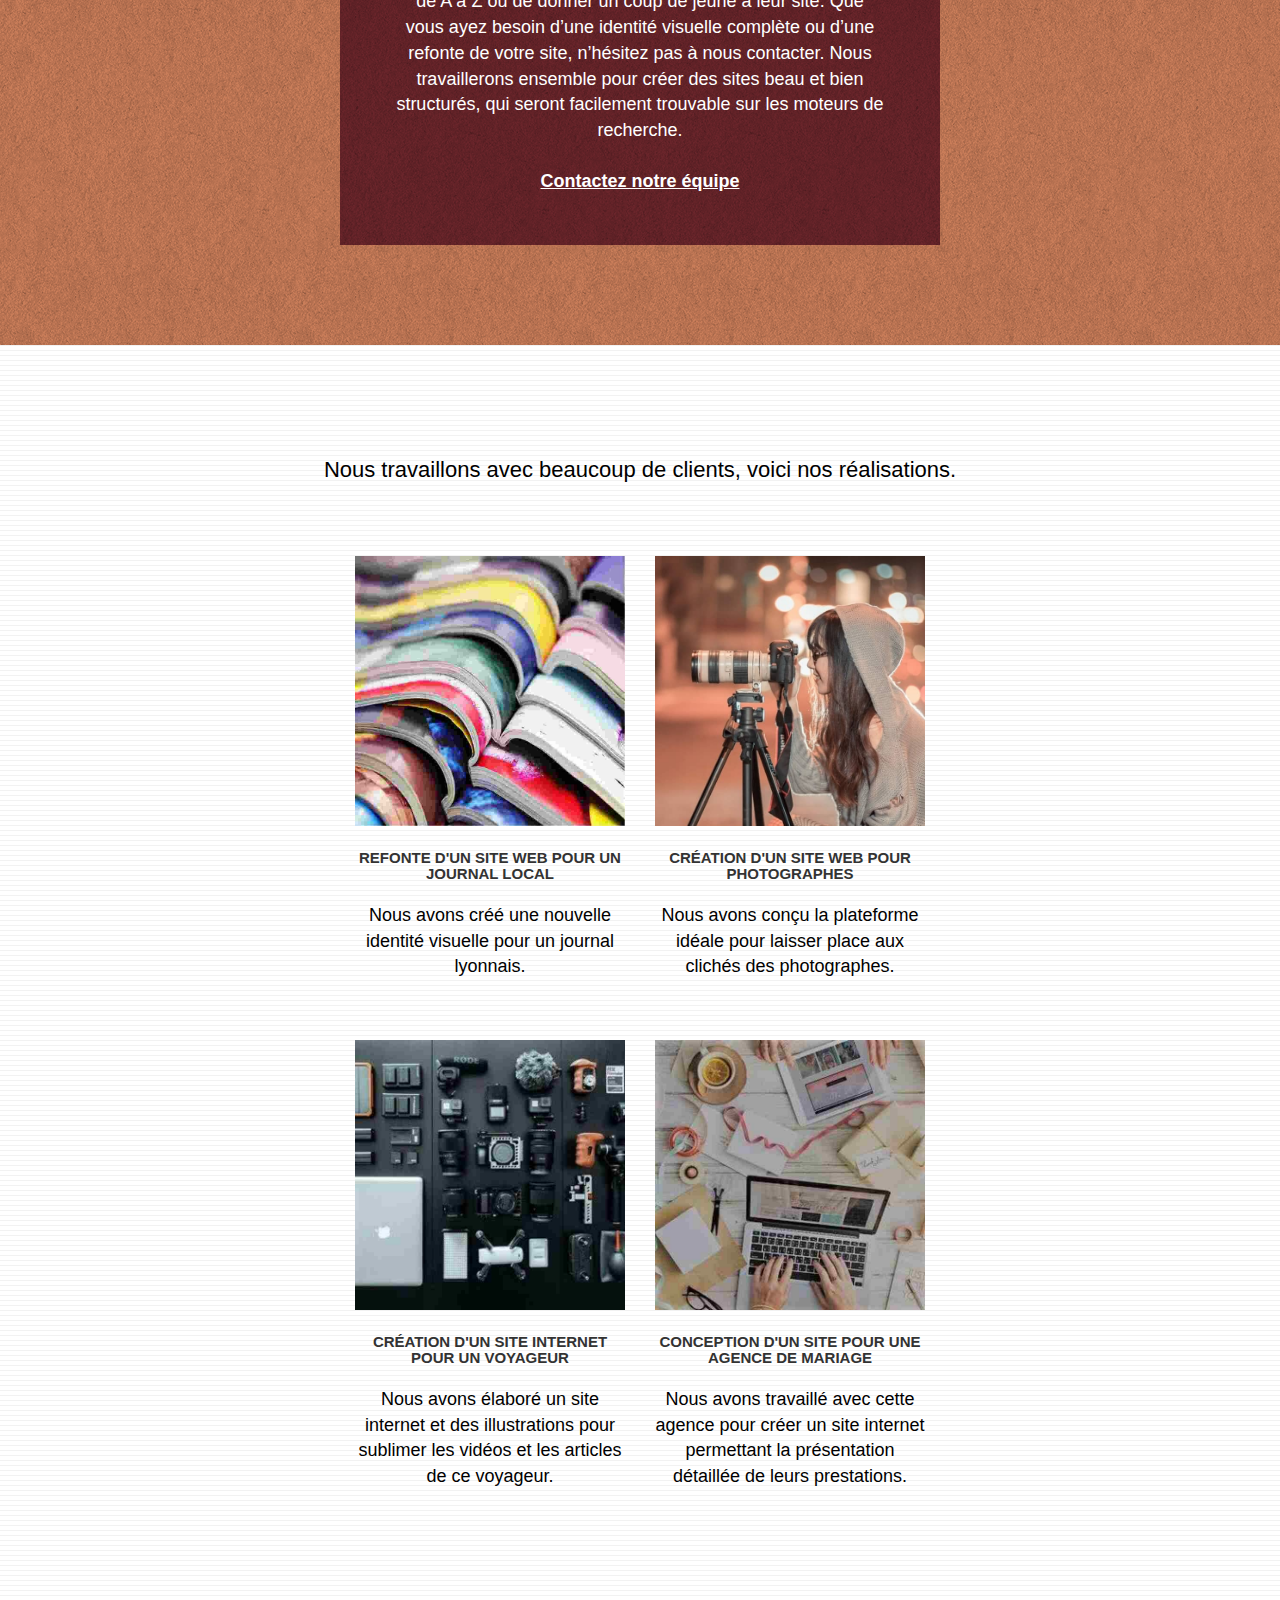
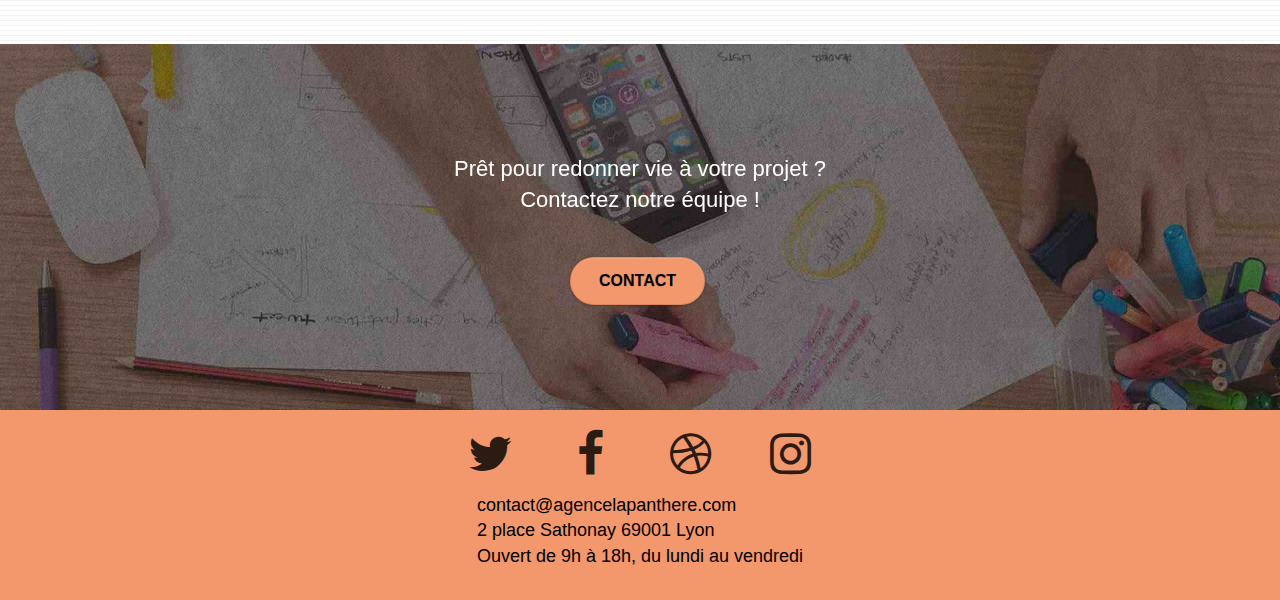
==== commit 71f780d2: "accessibilite" ====
--- a/index.html
+++ b/index.html
@@ -8,7 +8,7 @@
 	<meta name="robots" content="INDEX, FOLLOW">
     <link rel="shortcut icon" type="image/png" href="favicon.jpg">
 	<link rel="stylesheet" type="text/css" href="./css/bootstrap.min.css">
-	<link rel="stylesheet" type="text/css" href="style.min.css">
+	<link rel="stylesheet" type="text/css" href="style.css">
 	<link rel="stylesheet" type="text/css" href="./css/font-awesome.min.css">
 	<link rel="stylesheet" type="text/css" href="./css/et-line.min.css">
 	<script defer src="./js/jquery-2.1.0.min.js"></script>
@@ -152,11 +152,12 @@
 			<!-- Citation -->
 			<figure>
 				<blockquote>
-				<p>L'agence La Panthère est une excellente agence web ! 
+					<p>L'agence La Panthère est une excellente agence web ! 
 					Les web designers ont réuissi à capturer l'essence de notre entreprise 
-					et à l'intégrer à notre site. Cela nous a aidé à doubler nos ventes en ligne à Lyon</p>
+					et à l'intégrer à notre site. Cela nous a aidé à doubler nos ventes en ligne à Lyon
+					</p>	
 				</blockquote>
-				<figcaption>—Guibard, PDG de A vos fourchettes, <cite>Best restaurant</cite></figcaption>
+				<p>—Guibard, PDG de A vos fourchettes, <cite>Best restaurant</cite></p>
 			</figure>
 		</div>
 	</div>
--- a/style.css
+++ b/style.css
@@ -0,0 +1,1107 @@
+body {
+    margin: 0;
+    padding: 0;
+    background: #FFF;
+    overflow-x: hidden;
+    -webkit-font-smoothing: antialiased;
+    -moz-osx-font-smoothing: grayscale;
+}
+
+a,
+button {
+    transition: all .3s ease-in-out;
+    outline: none!important;
+}
+
+a:hover {
+    text-decoration: none;
+    cursor: pointer;
+}
+
+#page-loading-blocs-notifaction {
+    position: fixed;
+    top: 0;
+    bottom: 0;
+    width: 100%;
+    z-index: 100000;
+    background: #FFFFFF url("img/pageload-spinner.gif") no-repeat center center;
+}
+
+.bloc {
+    width: 100%;
+    clear: both;
+    background: 50% 50% no-repeat;
+    padding: 0 50px;
+    -webkit-background-size: cover;
+    -moz-background-size: cover;
+    -o-background-size: cover;
+    background-size: cover;
+    position: relative;
+}
+
+.bloc .container {
+    padding-left: 0;
+    padding-right: 0;
+}
+
+.bloc-lg {
+    padding: 100px 50px;
+}
+
+.bloc-md {
+    padding: 50px;
+}
+
+.bloc-sm {
+    padding: 20px 50px;
+}
+
+.bg-center,
+.bg-l-edge,
+.bg-r-edge,
+.bg-t-edge,
+.bg-b-edge,
+.bg-tl-edge,
+.bg-bl-edge,
+.bg-tr-edge,
+.bg-br-edge,
+.bg-repeat {
+    -webkit-background-size: auto!important;
+    -moz-background-size: auto!important;
+    -o-background-size: auto!important;
+    background-size: auto!important;
+}
+
+.bg-repeat {
+    background: repeat;
+}
+
+.bg-t-edge {
+    background: top no-repeat;
+}
+
+.bloc-bg-texture::before {
+    content: "";
+    background-size: 2px 2px;
+    position: absolute;
+    top: 0;
+    bottom: 0;
+    left: 0;
+    right: 0;
+}
+
+.texture-paper::before {
+    background: url("img/texture-paper.webp");
+    background-size: 280px 280px;
+}
+
+.b-parallax {
+    background-attachment: fixed;
+}
+
+.d-bloc {
+    color: #000000; 
+    font-weight: bold ;
+}
+
+.d-bloc button:hover {
+    color: rgba(255, 255, 255, .9);
+}
+
+.d-bloc .icon-round,
+.d-bloc .icon-square,
+.d-bloc .icon-rounded,
+.d-bloc .icon-semi-rounded-a,
+.d-bloc .icon-semi-rounded-b {
+    border-color: rgba(255, 255, 255, .9);
+}
+
+.d-bloc .divider-h span {
+    border-color: rgba(255, 255, 255, .2);
+}
+
+.d-bloc .a-btn,
+.d-bloc .navbar a,
+.d-bloc .navbar-brand,
+.d-bloc a .icon-sm,
+.d-bloc a .icon-md,
+.d-bloc a .icon-lg,
+.d-bloc a .icon-xl,
+.d-bloc h1 a,
+.d-bloc h2 a,
+.d-bloc h3 a,
+.d-bloc h4 a,
+.d-bloc h5 a,
+.d-bloc h6 a,
+.d-bloc p a {
+    color: rgba(44, 27, 19);
+}
+
+.d-bloc .a-btn:hover,
+.d-bloc .navbar a:hover,
+.d-bloc .navbar-brand:hover,
+.d-bloc a:hover .icon-sm,
+.d-bloc a:hover .icon-md,
+.d-bloc a:hover .icon-lg,
+.d-bloc a:hover .icon-xl,
+.d-bloc h1 a:hover,
+.d-bloc h2 a:hover,
+.d-bloc h3 a:hover,
+.d-bloc h4 a:hover,
+.d-bloc h5 a:hover,
+.d-bloc h6 a:hover,
+.d-bloc p a:hover {
+    color: rgba(255, 255, 255, 1);
+}
+
+.d-bloc .navbar-toggle .icon-bar {
+    background: rgba(255, 255, 255, 1);
+}
+
+.d-bloc .btn-wire,
+.d-bloc .btn-wire:hover {
+    color: rgba(255, 255, 255, 1);
+    border-color: rgba(255, 255, 255, 1);
+}
+
+.d-bloc .panel {
+    color: rgba(0, 0, 0, .5);
+}
+
+.d-bloc .panel button:hover {
+    color: rgba(0, 0, 0, .7);
+}
+
+.d-bloc .panel icon {
+    border-color: rgba(0, 0, 0, .7);
+}
+
+.d-bloc .panel .divider-h span {
+    border-color: rgba(0, 0, 0, .1);
+}
+
+.d-bloc .panel .a-btn {
+    color: rgba(0, 0, 0, .6);
+}
+
+.d-bloc .panel .a-btn:hover {
+    color: rgba(0, 0, 0, 1);
+}
+
+.d-bloc .panel .btn-wire,
+.d-bloc .panel .btn-wire:hover {
+    color: rgba(0, 0, 0, .7);
+    border-color: rgba(0, 0, 0, .3);
+}
+
+.d-bloc .panel,
+.l-bloc {
+    color: rgba(0, 0, 0, .5);
+}
+
+.d-bloc .panel button:hover,
+.l-bloc button:hover {
+    color: rgba(0, 0, 0, .7);
+}
+
+.l-bloc .icon-round,
+.l-bloc .icon-square,
+.l-bloc .icon-rounded,
+.l-bloc .icon-semi-rounded-a,
+.l-bloc .icon-semi-rounded-b {
+    border-color: rgba(0, 0, 0, .7);
+}
+
+.d-bloc .panel .divider-h span,
+.l-bloc .divider-h span {
+    border-color: rgba(0, 0, 0, .1);
+}
+
+.d-bloc .panel .a-btn,
+.l-bloc .a-btn,
+.l-bloc .navbar a,
+.l-bloc .navbar-brand,
+.l-bloc a .icon-sm,
+.l-bloc a .icon-md,
+.l-bloc a .icon-lg,
+.l-bloc a .icon-xl,
+.l-bloc h1 a,
+.l-bloc h2 a,
+.l-bloc h3 a,
+.l-bloc h4 a,
+.l-bloc h5 a,
+.l-bloc h6 a,
+.l-bloc p a {
+    color: rgba(0, 0, 0, .6);
+}
+
+.d-bloc .panel .a-btn:hover,
+.l-bloc .a-btn:hover,
+.l-bloc .navbar a:hover,
+.l-bloc .navbar-brand:hover,
+.l-bloc a:hover .icon-sm,
+.l-bloc a:hover .icon-md,
+.l-bloc a:hover .icon-lg,
+.l-bloc a:hover .icon-xl,
+.l-bloc h1 a:hover,
+.l-bloc h2 a:hover,
+.l-bloc h3 a:hover,
+.l-bloc h4 a:hover,
+.l-bloc h5 a:hover,
+.l-bloc h6 a:hover,
+.l-bloc p a:hover {
+    color: rgba(0, 0, 0, 1);
+}
+
+.l-bloc .navbar-toggle .icon-bar {
+    color: rgba(0, 0, 0, .6);
+}
+
+.d-bloc .panel .btn-wire,
+.d-bloc .panel .btn-wire:hover,
+.l-bloc .btn-wire,
+.l-bloc .btn-wire:hover {
+    color: rgba(0, 0, 0, .7);
+    border-color: rgba(0, 0, 0, .3);
+}
+
+.voffset {
+    margin-top: 30px;
+}
+
+.voffset-lg {
+    margin-top: 80px;
+}
+
+.row-no-gutters {
+    margin-right: 0;
+    margin-left: 0;
+}
+
+.row.row-no-gutters > [class^="col-"],
+.row.row-no-gutters > [class*=" col-"] {
+    padding-right: 0;
+    padding-left: 0;
+}
+
+#bloc-1-hero h1 {
+    font-size: 40px;
+    color:#FFFFFF;
+    filter: brightness(115%) !important;
+}
+
+.navbar {
+    margin-bottom: 0;
+    z-index: 1;
+}
+
+.navbar-brand {
+    height: auto;
+    padding: 3px 15px;
+    font-size: 25px;
+    font-weight: normal;
+    font-weight: 600;
+    line-height: 44px;
+}
+
+.navbar-brand img {
+    max-height: 200px;
+    margin: 0 5px 0 0;
+    display: inline;
+}
+
+.navbar-brand img[src$=svg] {
+    min-width: 100px;
+}
+
+.nav-center .navbar-brand img {
+    margin: 0;
+}
+
+.navbar .nav {
+    padding-top: 2px;
+    margin-right: -16px;
+    float: right;
+    z-index: 1;
+}
+
+.nav > li {
+    float: left;
+    margin-top: 4px;
+    font-size: 16px;
+}
+
+.navbar-nav .open .dropdown-menu > li > a {
+    text-align: inherit;
+}
+
+.nav > li a:hover,
+.nav > li a:focus {
+    background: transparent;
+}
+
+.navbar-toggle {
+    margin: 10px 10px 0 0;
+    border: 0px;
+}
+
+.navbar-toggle:hover {
+    background: transparent!important;
+}
+
+.navbar-toggle .icon-bar {
+    background-color: rgba(0, 0, 0, .5);
+    width: 26px;
+}
+
+.nav-invert .navbar .nav {
+    float: left;
+}
+
+.nav-invert .navbar-header,
+.nav-invert .navbar-brand {
+    float: right;
+    position: relative;
+    z-index: 2;
+}
+
+/** FERNAND Ajout adresse centree sur page accueil **/
+.col-sm-13 p {
+    display: flex!important;
+    justify-content: center;
+    margin-top: 15px;
+}
+
+/** FERNAND Création Citation en texte **/
+blockquote {
+    margin: 0;
+    margin-top: 35px;
+}
+
+blockquote p {
+    padding: 18px;
+    background: #eee;
+    border-radius: 5px;
+}
+
+blockquote p::before {
+    content: '\201C';
+}
+
+blockquote p::after {
+    content: '\201D';
+}
+
+/** FIN FERNAND Création Citation en texte **/
+
+@media (min-width: 768px) {
+    .site-navigation {
+        position: absolute;
+        top: 50%;
+        right: 20px;
+        transform: translate(0, -50%);
+        -webkit-transform: translateY(-50%);
+    }
+    .nav > li .dropdown-menu a,
+    .nav > li .dropdown-menu a:hover {
+        color: #484848;
+    }
+    .nav-invert .site-navigation {
+        left: 0;
+        right: 0;
+    }
+    .nav-center {
+        text-align: center;
+    }
+    .nav-center .navbar-header {
+        width: 100%;
+    }
+    .nav-center .navbar-header,
+    .nav-center .navbar-brand,
+    .nav-center .nav > li {
+        float: none;
+        display: inline-block;
+    }
+    .nav-center .site-navigation {
+        position: relative;
+        width: 100%;
+        right: 0;
+        margin-right: 0px;
+        margin-top: 20px;
+    }
+    .nav-center.mini-nav .navbar-toggle {
+        float: none;
+        margin: 10px auto 0;
+    }
+    
+}
+
+.nav > li > .dropdown a {
+    background: none!important;
+    display: block;
+    padding: 14px 15px;
+}
+
+nav .caret {
+    margin: 0 5px;
+}
+
+.dropdown-menu .dropdown-menu {
+    top: -8px;
+    left: 100%;
+}
+
+.dropdown-menu .dropmenu-flow-right {
+    top: 100%;
+    left: 0;
+    margin-left: -1px;
+    border-top-left-radius: 0;
+    border-top-right-radius: 0;
+}
+
+.dropdown-menu .dropdown span {
+    border: 4px solid black;
+    border-top-color: transparent;
+    border-right-color: transparent;
+    border-bottom-color: transparent;
+    margin: 6px -5px 0 0!important;
+    float: right;
+}
+
+.mg-md {
+    margin-top: 10px;
+    margin-bottom: 20px;
+}
+
+.mg-lg {
+    margin-top: 10px;
+    margin-bottom: 40px;
+}
+
+.btn {
+    margin: 0 5px 5px 0;
+}
+
+.btn.pull-right {
+    margin: 0 0 5px 5px;
+}
+
+.btn-d,
+.btn-d:hover,
+.btn-d:focus {
+    color: #FFF;
+    background: rgba(0, 0, 0, .3);
+}
+
+button {
+    outline: none!important;
+}
+
+.btn-rd {
+    border-radius: 40px;
+}
+
+.btn-clean {
+    border: 1px solid rgba(0, 0, 0, .08);
+    border-bottom-color: rgba(0, 0, 0, .1);
+    text-shadow: 0 1px 0 rgba(0, 0, 1, .1);
+    box-shadow: 0 1px 3px rgba(0, 0, 1, .25), inset 0 1px 0 0 rgba(255, 255, 255, .15);
+}
+
+.icon-md {
+    font-size: 48px!important;
+}
+
+.icon-lg {
+    font-size: 60px!important;
+}
+
+.sm-shadow {
+    text-shadow: 0 1px 2px rgba(0, 0, 0, .3);
+}
+
+.panel-sq,
+.panel-sq .panel-heading,
+.panel-sq .panel-footer {
+    border-radius: 0;
+}
+
+.panel-rd {
+    border-radius: 30px;
+}
+
+.panel-rd .panel-heading {
+    border-radius: 29px 29px 0 0;
+}
+
+.panel-rd .panel-footer {
+    border-radius: 0 0 29px 29px;
+}
+
+.form-control {
+    border-color: rgba(0, 0, 0, .1);
+    box-shadow: none;
+}
+
+.scrollToTop {
+    width: 40px;
+    height: 40px;
+    position: fixed;
+    bottom: 20px;
+    right: 20px;
+    opacity: 0;
+    z-index: 500;
+    transition: all .3s ease-in-out;
+}
+
+.scrollToTop span {
+    margin-top: 6px;
+}
+
+.showScrollTop {
+    font-size: 14px;
+    opacity: 1;
+}
+
+a[data-lightbox] {
+    position: relative;
+    display: block;
+    text-align: center;
+}
+
+a[data-lightbox]:hover::before {
+    content: "+";
+    font-family: "HelveticaNeue-Light", "Helvetica Neue Light", "Helvetica Neue", Helvetica, Arial;
+    font-size: 32px;
+    width: 50px;
+    height: 50px;
+    margin-left: -25px;
+    border-radius: 50%;
+    background: rgba(0, 0, 0, .6);
+    color: #FFF;
+    font-weight: 100;
+    z-index: 1;
+    position: absolute;
+    top: 50%;
+    transform: translateY(-50%);
+    -webkit-transform: translateY(-50%);
+}
+
+a[data-lightbox]:hover img {
+    opacity: 0.6;
+    -webkit-animation-fill-mode: none;
+    animation-fill-mode: none;
+}
+
+#lightbox-modal {
+    display: flex;
+    align-items: center;
+}
+
+#lightbox-modal .modal-dialog {
+    width: 90%;
+    max-width: 900px;
+    margin: 0 auto 0;
+}
+
+#lightbox-modal .modal-dialog img {
+    max-height: 90vh;
+    margin: 0 auto;
+}
+
+.lightbox-caption {
+    padding: 20px;
+    color: #FFF;
+    background: rgba(0, 0, 0, .5);
+    position: absolute;
+    left: 15px;
+    right: 15px;
+    bottom: 5px;
+}
+
+.close-lightbox {
+    color: #FFF;
+    font-size: 30px;
+    position: absolute;
+    top: 20px;
+    right: 20px;
+    z-index: 20;
+    background: rgba(0, 0, 0, .5);
+    border: none;
+    line-height: 30px;
+    padding: 0 9px 5px;
+    opacity: 0.3;
+}
+
+.close-lightbox:hover,
+.next-lightbox:hover,
+.prev-lightbox:hover {
+    opacity: 1.0;
+    color: #FFF;
+}
+
+.next-lightbox,
+.prev-lightbox {
+    font-size: 20px;
+    color: rgba(255, 255, 255, .9);
+    background: rgba(0, 0, 0, .5);
+    transition: all .2s ease-in-out;
+    position: absolute;
+    top: 45%;
+    z-index: 1;
+    opacity: 0.4;
+}
+
+.next-lightbox {
+    padding: 6px 8px 1px 13px;
+    right: 25px;
+}
+
+.prev-lightbox {
+    padding: 6px 13px 1px 10px;
+    left: 25px;
+}
+
+.snapshot-lb .modal-body {
+    padding-bottom: 45px;
+}
+
+.snapshot-lb .lightbox-caption {
+    padding: 0;
+    color: rgba(0, 0, 0, .5);
+    background: none;
+}
+
+h1,
+h2,
+h3,
+h4,
+h5,
+h6,
+p,
+label,
+.btn,
+a {
+    font-family: "helvetica";
+    font-weight: 400;
+    color: black!important;
+}
+
+.container {
+    max-width: 1000px;
+}
+
+.hero-bloc-text {
+    font-size: 38px;
+}
+
+/** FERNAND **/
+#bloc-6 h1 {
+    filter: brightness(1.2) !important;
+}
+
+/** FERNAND **/
+#bloc-6 p {
+    filter: brightness(1.2) !important;
+}
+
+.hero-bloc-text-sub {
+    font-size: 36px;
+}
+
+.statement-bloc-text {
+    line-height: 26px;
+    font-style: italic;
+    font-size: 20px;
+    text-align: center;
+    font-weight: lighter;
+    max-width: 520px;
+    margin: auto auto auto auto;
+}
+
+p {
+    font-size: 18px;
+}
+
+.tight-width-whitespace {
+    max-width: 600px;
+    margin: auto auto auto auto;
+}
+
+.h1 {
+    font-size: 20px;
+    font-family: "Open Sans";
+}
+
+.cta-hero {
+    margin-top: 22px;
+    color: #FFFFFF!important;
+    text-transform: uppercase;
+    padding: 12px 28px 12px 28px;
+    font-size: 16px;
+    font-weight: 700;
+}
+
+.social {
+    max-width: 400px;
+    margin: auto auto auto auto;
+}
+
+h2 {
+    font-size: 22px;
+    line-height: 1.4em;
+}
+
+h3 {
+    font-size: 15px;
+    text-transform: uppercase;
+    font-weight: 700;
+    color: #333333!important;
+}
+
+.med-width-whitespace {
+    max-width: 800px;
+    margin: auto auto auto auto;
+    box-shadow: 0px 0px 0px #000000;
+}
+
+h1 {
+    color: #333333!important;
+}
+
+h4 {
+    color: #333333!important;
+}
+
+.icons {
+    margin-bottom: 14px;
+    margin-top: 24px;
+}
+
+.white {
+    color: #FFFFFF!important;
+}
+
+.portfolio-thumb {
+    margin-bottom: 24px;
+}
+
+.portfolio-row {
+    margin-bottom: 44px;
+    margin-top: 50px;
+}
+
+.avatar {
+    box-shadow: 0px 4px 9px rgba(0, 0, 0, 0.3);
+}
+
+.black-background {
+    background-color: rgba(78, 0, 29, 0.7);
+    padding: 40px 40px 40px 40px;
+}
+
+.bold-link {
+    font-weight: 900;
+    text-decoration: underline!important;
+}
+
+.bgc-white {
+    background-color: #FFFFFF;
+}
+
+.bgc-dark-slate-blue {
+    background-color: #364577;
+}
+
+.bgc-atomic-tangerine {
+    background-color: #F3976C;
+}
+
+.tc-white {
+    color: #FFFFFF!important;
+}
+
+.btn-atomic-tangerine {
+    background: #F3976C;
+    color: #000000!important;
+}
+
+.btn-atomic-tangerine:hover {
+    filter: brightness(1.3); /** FERNAND **/
+    color: #000000!important;
+}
+
+.ltc-white {
+    color: #FFFFFF!important;
+}
+
+.ltc-white:hover {
+    color: #cccccc!important;
+}
+
+.ltc-atomic-tangerine {
+    color: #F3976C!important;
+}
+
+.ltc-atomic-tangerine:hover {
+    color: #c27956!important;
+}
+
+.icon-dark-slate-blue {
+    color: #364577!important;
+    border-color: #364577!important;
+}
+
+.bg-dots-bg {
+    background-image: url("img/dots-bg.png");
+}
+
+.bg-lines-h2-bg {
+    background-image: url("img/lines-h2-bg.png");
+}
+
+.bg-banniere {
+    background-image: url("img/agence-la-panthere.jpg");
+}
+
+.bg-presentation {
+    background-image: url("img/image-de-presentation.jpg");
+}
+
+@media (max-width: 1024px) {
+    .bloc {
+        padding-left: 20px;
+        padding-right: 20px;
+    }
+    .bloc.full-width-bloc,
+    .bloc-tile-2.full-width-bloc .container,
+    .bloc-tile-3.full-width-bloc .container,
+    .bloc-tile-4.full-width-bloc .container {
+        padding-left: 0;
+        padding-right: 0;
+    }
+}
+
+@media (max-width: 992px) and (min-width: 768px) {
+    .navbar .nav {
+        max-width: 80%
+    }
+    .nav-center.navbar .nav {
+        max-width: 100%
+    }
+}
+
+@media only screen and (min-width: 768px) and (max-width: 1024px) and (orientation: landscape) {
+    .b-parallax {
+        background-attachment: scroll;
+    }
+}
+
+@media only screen and (min-width: 1024px) and (max-width: 1366px) and (-webkit-min-device-pixel-ratio: 1.5) {
+    .b-parallax {
+        background-attachment: scroll;
+    }
+}
+
+@media (max-width: 991px) {
+    .container {
+        width: 100%;
+    }
+    .b-parallax {
+        background-attachment: scroll;
+    }
+    .page-container,
+    #hero-bloc {
+        overflow-x: hidden;
+        position: relative;
+    }
+    .bloc {
+        padding-left: 0;
+        padding-right: 0;
+    }
+    .bloc-group,
+    .bloc-group .bloc {
+        display: block;
+        width: 100%;
+    }
+    .bloc-fill-screen .fill-bloc-top-edge,
+    .bloc-fill-screen .fill-bloc-bottom-edge {
+        padding: 0 20px;
+        padding-left: 0;
+        padding-right: 0;
+    }
+}
+
+@media (max-width: 767px) {
+    .page-container {
+        overflow-x: hidden;
+        position: relative;
+    }
+    h1,
+    h2,
+    h3,
+    h4,
+    h5,
+    h6,
+    p,
+    #disqus_thread {
+        padding-left: 10px!important;
+        padding-right: 10px!important;
+    }
+    .b-parallax {
+        background-attachment: scroll;
+    }
+    .navbar .nav {
+        padding-top: 0;
+        border-top: 1px solid rgba(0, 0, 0, .2);
+        float: none!important;
+    }
+    .navbar.row {
+        margin-left: 0;
+        margin-right: 0;
+    }
+    .site-navigation {
+        position: inherit;
+        transform: none;
+        -webkit-transform: none;
+        -ms-transform: none;
+    }
+    .nav > li {
+        margin-top: 0;
+        border-bottom: 1px solid rgba(0, 0, 0, .1);
+        background: rgba(0, 0, 0, .05);
+        text-align: left;
+        padding-left: 15px;
+        width: 100%;
+    }
+    .nav > li:hover {
+        background: rgba(0, 0, 0, .08);
+    }
+    .dropdown .dropdown a .caret {
+        float: none;
+        margin: 5px 0 0 10px!important;
+        border: 4px solid black;
+        border-bottom-color: transparent;
+        border-right-color: transparent;
+        border-left-color: transparent;
+    }
+    #hero-bloc .navbar .nav {
+        background: rgba(0, 0, 0, .8);
+    }
+    #hero-bloc .navbar .nav a {
+        color: rgba(255, 255, 255, .6);
+    }
+    .hero {
+        padding: 50px 0;
+    }
+    .hero-nav {
+        left: -1px;
+        right: -1px;
+    }
+    .navbar-collapse {
+        padding: 0;
+        overflow-x: hidden;
+        -webkit-box-shadow: none;
+        box-shadow: none;
+    }
+    .navbar-brand img {
+        max-height: 40px;
+        width: auto;
+    }
+    .nav-invert .navbar-header {
+        float: none;
+        width: 100%;
+    }
+    .nav-invert .navbar-toggle {
+        float: left;
+        margin-left: 10px;
+    }
+    .bloc {
+        padding-left: 0;
+        padding-right: 0;
+    }
+    .bloc-xxl,
+    .bloc-xl,
+    .bloc-lg {
+        padding: 40px 0;
+    }
+    .bloc-sm,
+    .bloc-md {
+        padding-left: 0;
+        padding-right: 0;
+    }
+    .bloc-tile-2 .container,
+    .bloc-tile-3 .container,
+    .bloc-tile-4 .container,
+    .bloc-fill-screen .fill-bloc-top-edge,
+    .bloc-fill-screen .fill-bloc-bottom-edge {
+        padding-left: 0;
+        padding-right: 0;
+    }
+    .a-block {
+        padding: 0 10px;
+    }
+    .btn-dwn {
+        display: none;
+    }
+    .voffset {
+        margin-top: 5px;
+    }
+    .voffset-md {
+        margin-top: 20px;
+    }
+    .voffset-lg {
+        margin-top: 30px;
+    }
+    form {
+        padding: 5px;
+    }
+    .close-lightbox {
+        display: inline-block;
+    }
+    .blocsapp-device-iphone5 {
+        background-size: 216px 425px;
+        padding-top: 60px;
+        width: 216px;
+        height: 425px;
+    }
+    .blocsapp-device-iphone5 img {
+        width: 180px;
+        height: 320px;
+    }
+    
+    p {
+        font-size: 14px;
+    }
+ 
+    /** FERNAND : format Citation **/
+    .col-xs-12 img {
+        width: 400px;
+        height: 102px;
+    }
+
+    /** FERNAND : format Citation **/
+    .social {
+        display: flex;
+        flex-direction: row;
+        justify-content: space-between;
+    }
+}
+
+@media (max-width: 400px) {
+    .bloc {
+        padding-left: 0;
+        padding-right: 0;
+    }
+}
+
+@media (max-width: 767px) {
+    .bloc-mob-center-text {
+        text-align: center;
+    }
+}
+
+/** FERNAND : texte avant RS **/
+#bloc-5-cta h2 {
+    filter: brightness(115%) !important;
+}